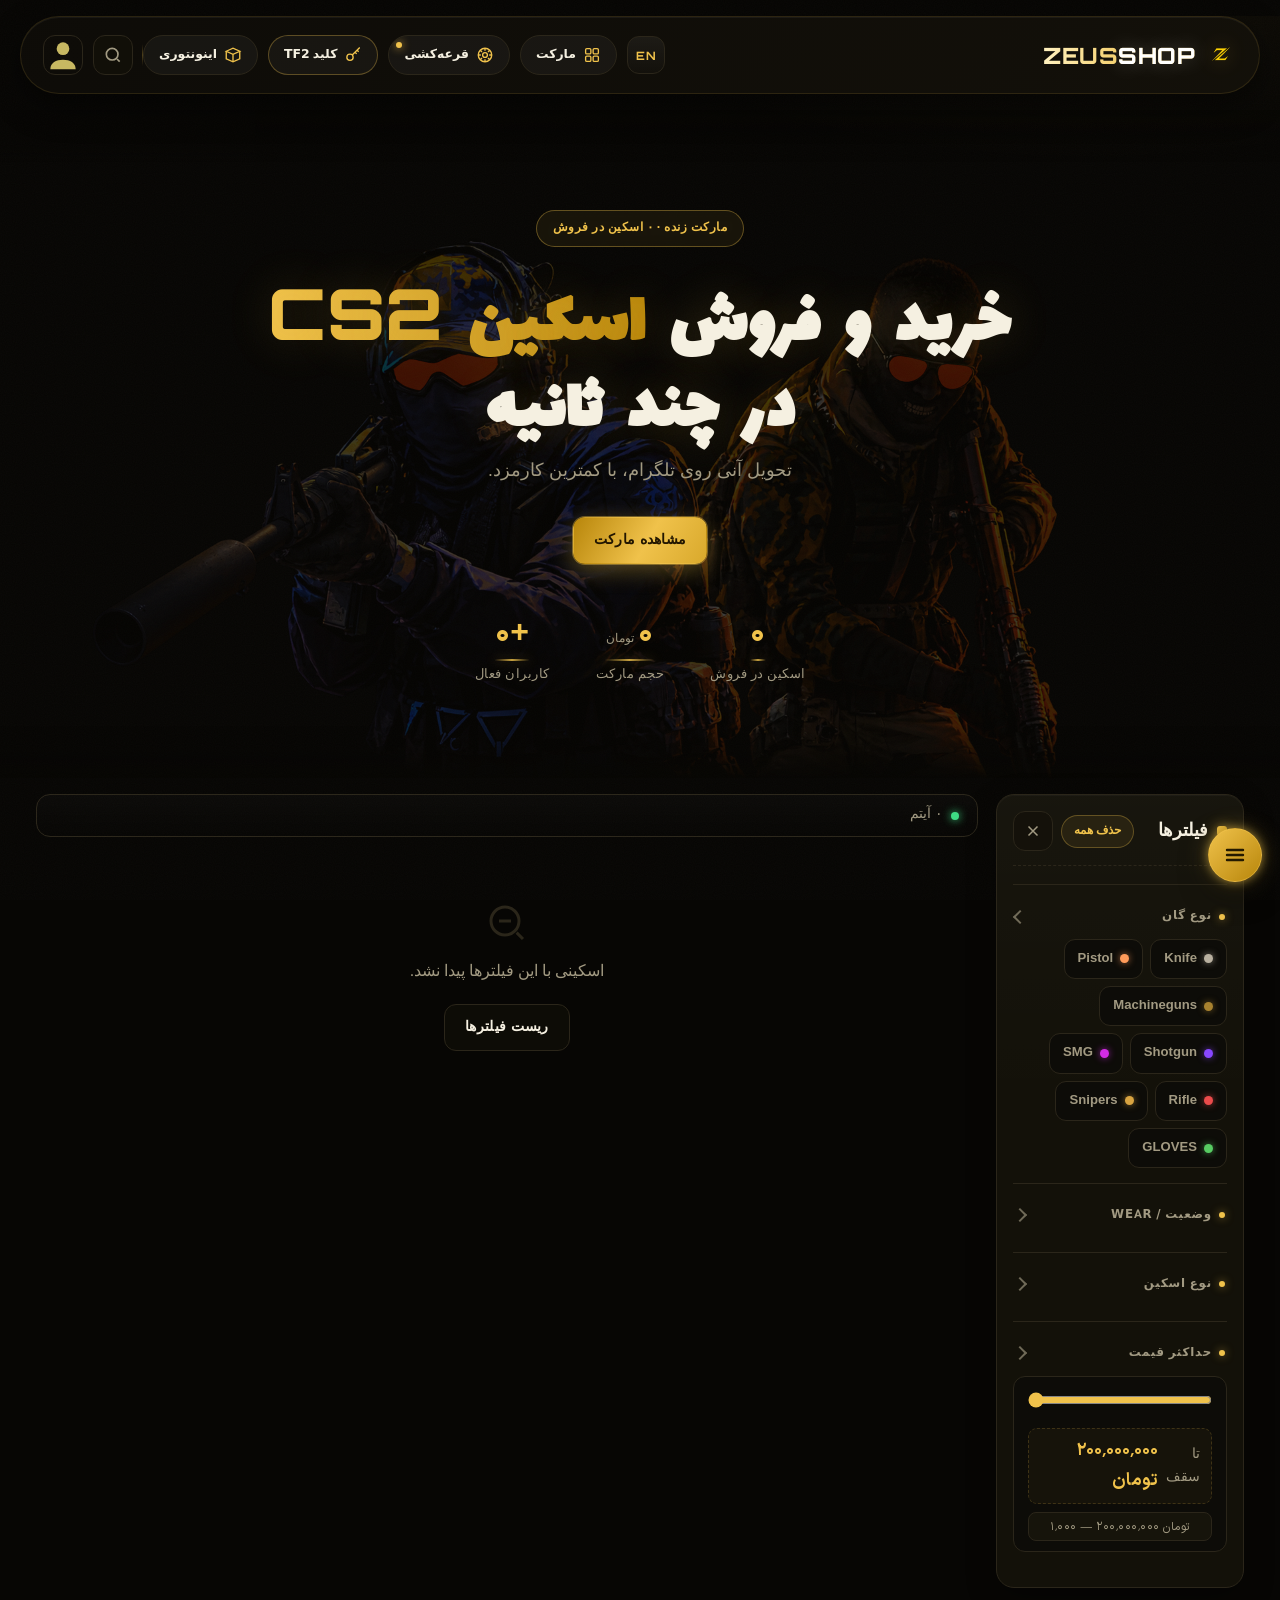
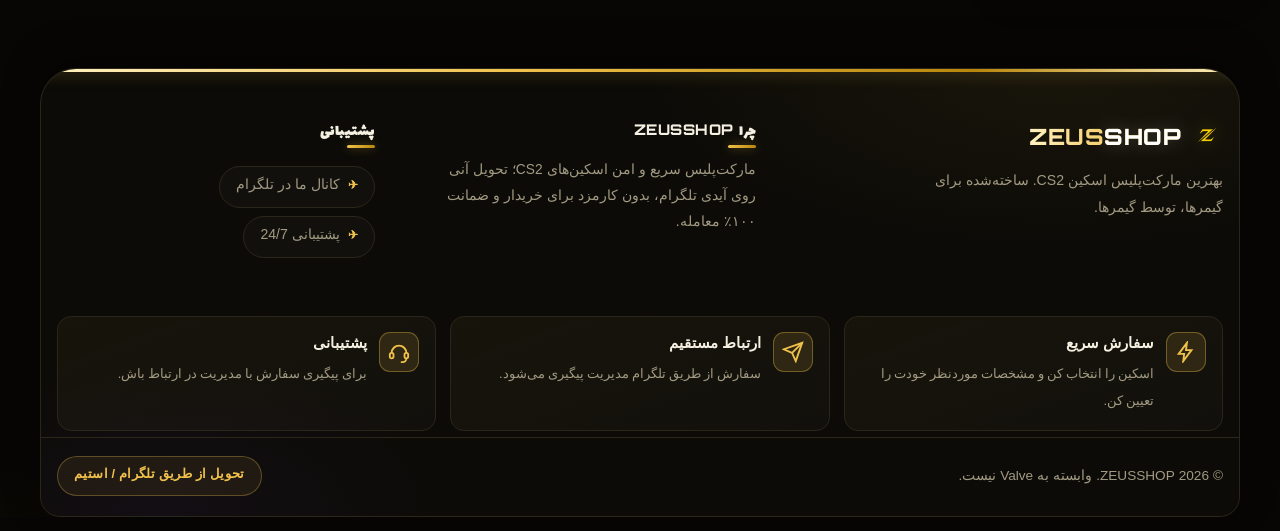
==== index.html @ 827fcc4d "Add files via upload" ====
﻿<!DOCTYPE html>
<html lang="fa" dir="rtl">
<head>
  <meta charset="UTF-8" />
  <meta name="viewport" content="width=device-width, initial-scale=1.0" />
  <meta name="theme-color" content="#070604" />
  <title>ZEUSSHOP — خرید و فروش اسکین CS2</title>
  <link rel="icon" type="image/png" href="image/fav.png" />
  <link rel="stylesheet" href="css/fonts.css?v=87" />
  <link rel="stylesheet" href="css/style.css?v=120" />
  <link rel="stylesheet" href="css/admin.css?v=100" />
</head>
<body>

  <div class="noise"></div>

  <!-- ===== HEADER ===== -->
  <header class="header">
    <div class="container header__in">
      <a href="index.html" class="logo">
        <img class="logo__img" src="image/logo.png" alt="ZEUSSHOP" />
        <span>ZEUS<b>SHOP</b></span>
      </a>

      <div class="header__actions">
        <button class="lang-btn" id="langToggle" aria-label="Switch language">EN</button>

        <button class="inv-btn market-btn" id="marketNav" aria-label="Market">
          <svg viewBox="0 0 24 24" width="18" height="18" fill="none" stroke="currentColor" stroke-width="1.8"><rect x="3.5" y="3.5" width="7" height="7" rx="1.6"/><rect x="13.5" y="3.5" width="7" height="7" rx="1.6"/><rect x="3.5" y="13.5" width="7" height="7" rx="1.6"/><rect x="13.5" y="13.5" width="7" height="7" rx="1.6"/></svg>
          <span data-i18n="navMarket">مارکت</span>
        </button>

        <button class="inv-btn raffle-btn" id="raffleNav" aria-label="Raffle">
          <svg viewBox="0 0 24 24" width="18" height="18" fill="none" stroke="currentColor" stroke-width="1.8"><circle cx="12" cy="12" r="9"/><circle cx="12" cy="12" r="3.2"/><path d="M12 3v3.4M12 17.6V21M3 12h3.4M17.6 12H21M5.6 5.6l2.4 2.4M16 16l2.4 2.4M18.4 5.6 16 8M8 16l-2.4 2.4"/></svg>
          <span data-i18n="navRaffle">قرعه‌کشی</span>
        </button>

        <button class="inv-btn tf2-btn" id="tf2Nav" aria-label="TF2 Key">
          <svg viewBox="0 0 24 24" width="18" height="18" fill="none" stroke="currentColor" stroke-width="1.8"><circle cx="8" cy="15" r="4.2"/><path d="M11 12 21 2M17.4 5.6l2.2 2.2M14.7 8.3l2.2 2.2"/></svg>
          <span data-i18n="navTf2">کلید TF2</span>
        </button>

        <button class="inv-btn" id="invNav" aria-label="Inventory">
          <svg viewBox="0 0 24 24" width="18" height="18" fill="none" stroke="currentColor" stroke-width="1.8"><path d="M3 7l9-4 9 4-9 4-9-4Z"/><path d="M3 7v10l9 4 9-4V7"/><path d="M12 11v10"/></svg>
          <span data-i18n="navInv">اینونتوری</span>
        </button>

        <button class="icon-btn" id="searchToggle" aria-label="Search">
          <svg viewBox="0 0 24 24" width="20" height="20" fill="none" stroke="currentColor" stroke-width="2">
            <circle cx="11" cy="11" r="7"/><path d="m20 20-3.2-3.2"/>
          </svg>
        </button>

        <button class="avatar" id="avatarBtn" aria-label="Profile">
          <img id="headerAvatar" src="https://avatars.githubusercontent.com/u/0" alt="User" onerror="this.src='data:image/svg+xml;utf8,<svg xmlns=%22http://www.w3.org/2000/svg%22 viewBox=%220 0 24 24%22><circle cx=%2212%22 cy=%228%22 r=%224%22 fill=%22%23c7b862%22/><path d=%22M4 21c0-4 3.6-6 8-6s8 2 8 6%22 fill=%22%23c7b862%22/></svg>'" />
        </button>
      <button class="icon-btn hamburger" id="hamburgerBtn" aria-label="Menu">
          <svg viewBox="0 0 24 24" width="20" height="20" fill="none" stroke="currentColor" stroke-width="2"><path d="M4 6h16M4 12h16M4 18h16"/></svg>
        </button>
      </div>
    </div>

    <div class="searchbar" id="searchbar">
      <div class="container">
        <input type="text" id="searchInput" data-i18n-ph="searchPlaceholder" placeholder="جستجوی اسکین... (مثلاً AK-47 Asiimov)" />
        <button class="searchbar__clear" id="searchClear" aria-label="Clear search" hidden>
          <svg viewBox="0 0 24 24" width="16" height="16" fill="none" stroke="currentColor" stroke-width="2"><path d="M18 6 6 18M6 6l12 12"/></svg>
        </button>
      </div>
    </div>

    <div class="hamburger-menu" id="hamburgerMenu" hidden>
      <button class="hm__item" data-hm="marketNav">
        <svg viewBox="0 0 24 24" width="18" height="18" fill="none" stroke="currentColor" stroke-width="1.8"><rect x="3.5" y="3.5" width="7" height="7" rx="1.6"/><rect x="13.5" y="3.5" width="7" height="7" rx="1.6"/><rect x="3.5" y="13.5" width="7" height="7" rx="1.6"/><rect x="13.5" y="13.5" width="7" height="7" rx="1.6"/></svg>
        <span data-i18n="navMarket">مارکت</span>
      </button>
      <button class="hm__item" data-hm="invNav">
        <svg viewBox="0 0 24 24" width="18" height="18" fill="none" stroke="currentColor" stroke-width="1.8"><path d="M3 7l9-4 9 4-9 4-9-4Z"/><path d="M3 7v10l9 4 9-4V7"/><path d="M12 11v10"/></svg>
        <span data-i18n="navInv">اینونتوری</span>
      </button>
      <button class="hm__item" data-hm="raffleNav">
        <svg viewBox="0 0 24 24" width="18" height="18" fill="none" stroke="currentColor" stroke-width="1.8"><circle cx="12" cy="12" r="9"/><circle cx="12" cy="12" r="3.2"/><path d="M12 3v3.4M12 17.6V21M3 12h3.4M17.6 12H21M5.6 5.6l2.4 2.4M16 16l2.4 2.4M18.4 5.6 16 8M8 16l-2.4 2.4"/></svg>
        <span data-i18n="navRaffle">قرعه کشی</span>
      </button>
      <button class="hm__item" data-hm="tf2Nav">
        <svg viewBox="0 0 24 24" width="18" height="18" fill="none" stroke="currentColor" stroke-width="1.8"><circle cx="8" cy="15" r="4.2"/><path d="M11 12 21 2M17.4 5.6l2.2 2.2M14.7 8.3l2.2 2.2"/></svg>
        <span data-i18n="navTf2">کلید TF2</span>
      </button>
    </div>
  </header>

  <!-- ===== ANNOUNCEMENT MODAL (admin-controlled) ===== -->
  <div class="ann-modal" id="annModal" hidden>
    <div class="ann-modal__overlay" data-ann-close></div>
    <div class="ann-modal__box" role="dialog" aria-modal="true">
      <div class="ann-modal__icon"><img src="image/logo.png" alt="ZEUSSHOP" /></div>
      <h3 data-i18n="annTitle">اعلامیه</h3>
      <p id="annText"></p>
      <button class="btn btn--primary" id="annOk" data-i18n="annOk">تایید ✓</button>
    </div>
  </div>

  <!-- ===== MY INVENTORY (purchase history) ===== -->
  <section class="inv-page" id="invPage">
    <div class="container">
      <div class="inv-page__head">
        <h2>
          <svg viewBox="0 0 24 24" width="24" height="24" fill="none" stroke="currentColor" stroke-width="1.8"><path d="M3 7l9-4 9 4-9 4-9-4Z"/><path d="M3 7v10l9 4 9-4V7"/><path d="M12 11v10"/></svg>
          <span data-i18n="invTitle">اینونتوری من</span>
        </h2>
        <button class="btn btn--ghost btn--sm" id="invBack" data-i18n="invBack">بازگشت به مارکت</button>
      </div>
      <div class="grid" id="invGrid"></div>
      <div class="empty" id="invEmpty" hidden>
        <svg viewBox="0 0 24 24" width="44" height="44" fill="none" stroke="currentColor" stroke-width="1.5"><rect x="3" y="3" width="18" height="18" rx="4"/><path d="M9 12h6M12 9v6"/></svg>
        <p data-i18n="invEmptyTitle">هنوز آیتمی در اینونتوری شما نیست.</p>
      </div>
    </div>
  </section>

  <!-- ===== HERO ===== -->
  <section class="hero">
    <div class="hero__bg" aria-hidden="true"></div>
    <div class="hero__rings" aria-hidden="true"><span></span><span></span><span></span></div>
    <div class="container">
      <div class="hero__badge" data-i18n="heroBadge">مارکت زنده · ۴ اسکین در فروش</div>
      <h1 class="hero__title" id="heroTitle" data-i18n-html="heroTitle">
        خرید و فروش <span class="hero__accent">اسکین CS2</span><br/>در چند ثانیه
      </h1>
      <p class="hero__sub" data-i18n="heroSub">تحویل آنی به اکانت استیم شما، با کمترین کارمزد.</p>
      <div class="hero__cta">
        <button class="btn btn--primary" id="heroBrowse" data-i18n="heroBrowse">مشاهده مارکت</button>
      </div>
      <div class="hero__stats">
        <div class="stat"><span class="stat__num" id="statSkinsCount" data-stat="skins">0</span><span class="stat__lbl" data-i18n="statSkins">اسکین در فروش</span></div>
        <div class="stat"><span class="stat__num"><b id="statVolume">0</b><em class="stat__unit" data-i18n="statUnit">تومان</em></span><span class="stat__lbl" data-i18n="statVolume">حجم مارکت</span></div>
        <div class="stat"><span class="stat__num" id="statUsersCount" data-stat="users" data-prefix="+">0</span><span class="stat__lbl" data-i18n="statTraders">کاربران فعال</span></div>
      </div>
    </div>
  </section>

  <!-- ===== LAST PURCHASES (native scroll rail) ===== -->
  <div class="latest" id="latestBuy" hidden>
    <div class="container">
      <div class="latest__head">
        <span class="latest__label"><i class="latest__dot" aria-hidden="true"></i><span data-i18n="latestLabel">آخرین خریدهای تاییدشده</span></span>
        <span class="latest__count" id="latestCount"></span>
      </div>
      <div class="rail" id="recentRail">
        <div class="recent" id="recentScroll">
          <div class="recent__track" id="recentSlide" aria-live="polite"></div>
        </div>
        <i class="rail__fade rail__fade--s" aria-hidden="true"></i>
        <i class="rail__fade rail__fade--e" aria-hidden="true"></i>
      </div>
    </div>
  </div>

  <!-- ===== MARKET ===== -->
  <main class="market container reveal" id="market">
    <div class="filters-backdrop" id="filtersBackdrop"></div>
    <aside class="filters" id="filters">
      <div class="filters__head">
        <h2 data-i18n="filtersTitle">فیلترها</h2>
        <div class="filters__head-actions">
          <button class="filters__clear" id="clearFilters" data-i18n="filtersClear">حذف همه</button>
          <button class="icon-btn filters__close" id="filtersClose" aria-label="Close">
            <svg viewBox="0 0 24 24" width="18" height="18" fill="none" stroke="currentColor" stroke-width="2"><path d="M18 6 6 18M6 6l12 12"/></svg>
          </button>
        </div>
      </div>

      <div class="filter-group is-open">
        <h3 data-i18n="fgGuns">نوع گان</h3>
        <div class="chips">
          <label class="chip"><input type="checkbox" class="flt-weapon" value="Knife"> <i style="--c:#b9b1a0"></i><span>Knife</span></label>
          <label class="chip"><input type="checkbox" class="flt-weapon" value="Pistol"> <i style="--c:#ff9b5a"></i><span>Pistol</span></label>
          <label class="chip"><input type="checkbox" class="flt-weapon" value="Machineguns"> <i style="--c:#a8822f"></i><span>Machineguns</span></label>
          <label class="chip"><input type="checkbox" class="flt-weapon" value="Shotgun"> <i style="--c:#8847ff"></i><span>Shotgun</span></label>
          <label class="chip"><input type="checkbox" class="flt-weapon" value="SMG"> <i style="--c:#d32ce6"></i><span>SMG</span></label>
          <label class="chip"><input type="checkbox" class="flt-weapon" value="Rifle"> <i style="--c:#eb4b4b"></i><span>Rifle</span></label>
          <label class="chip"><input type="checkbox" class="flt-weapon" value="Snipers"> <i style="--c:#d9a441"></i><span>Snipers</span></label>
          <label class="chip"><input type="checkbox" class="flt-weapon" value="GLOVES"> <i style="--c:#57cb62"></i><span>GLOVES</span></label>
        </div>
      </div>

      <div class="filter-group">
        <h3 data-i18n="fgWear">وضعیت / Wear</h3>
        <div class="chips">
          <label class="chip"><input type="checkbox" class="flt-wear" value="Factory New"> <i style="--c:#7bc94e"></i><span data-i18n="wrFactoryNew">Factory New</span></label>
          <label class="chip"><input type="checkbox" class="flt-wear" value="Minimal Wear"> <i style="--c:#8fd36a"></i><span data-i18n="wrMinimal">Minimal Wear</span></label>
          <label class="chip"><input type="checkbox" class="flt-wear" value="Field-Tested"> <i style="--c:#a8822f"></i><span data-i18n="wrField">Field-Tested</span></label>
          <label class="chip"><input type="checkbox" class="flt-wear" value="Well-Worn"> <i style="--c:#d9a25e"></i><span data-i18n="wrWell">Well-Worn</span></label>
          <label class="chip"><input type="checkbox" class="flt-wear" value="Battle-Scarred"> <i style="--c:#eb4b4b"></i><span data-i18n="wrBattle">Battle-Scarred</span></label>
        </div>
      </div>

      <div class="filter-group">
        <h3 data-i18n="fgType">نوع اسکین</h3>
        <div class="chips">
          <label class="chip"><input type="checkbox" class="flt-type" value="Normal"> <i style="--c:#b9b1a0"></i><span data-i18n="tyNormal">Normal</span></label>
          <label class="chip"><input type="checkbox" class="flt-type" value="StatTrak™"> <i style="--c:#e4ae39"></i><span>StatTrak™</span></label>
          <label class="chip"><input type="checkbox" class="flt-type" value="Souvenir"> <i style="--c:#8847ff"></i><span>Souvenir</span></label>
        </div>
      </div>

      <div class="filter-group">
        <h3 data-i18n="fgPrice">حداکثر قیمت</h3>
        <div class="range-wrap">
          <input type="range" id="priceRange" min="0" max="1000" value="1000" class="range" />
          <div class="range-lbl"><span data-i18n="priceTo">تا سقف</span> <b id="priceVal">۲۰۰ میلیون تومان</b></div>
          <div class="range-hint">۱٬۰۰۰ — ۲۰۰٬۰۰۰٬۰۰۰ تومان</div>
        </div>
      </div>
    </aside>

    <section class="catalog">
      <div class="catalog__toolbar">
        <div class="catalog__result-count" id="resultCount">0 آیتم</div>
        <div class="catalog__tools">
          <button class="filters-toggle" id="filtersToggle" data-i18n="filtersBtn">فیلتر</button>
        </div>
      </div>

      <div class="grid" id="skinsGrid"></div>
      <div class="empty" id="emptyState" hidden>
        <svg viewBox="0 0 24 24" width="48" height="48" fill="none" stroke="currentColor" stroke-width="1.5"><circle cx="11" cy="11" r="7"/><path d="m20 20-3.2-3.2M8 11h6"/></svg>
        <p data-i18n="emptyTitle">اسکینی با این فیلترها پیدا نشد.</p>
        <button class="btn btn--ghost" id="emptyReset" data-i18n="emptyReset">ریست فیلترها</button>
      </div>
    </section>

  </main>

  <!-- ===== TF2 KEYS — نمای جداگانه (صفحه‌ی مستقل کلید TF2، جدا از مارکت) ===== -->
  <section class="tf2-page" id="tf2Section">
    <div class="container">
      <div class="tf2-page__head">
        <h2>
          <span class="tf2__ico" aria-hidden="true">
            <svg viewBox="0 0 24 24" width="20" height="20" fill="none" stroke="currentColor" stroke-width="1.8"><circle cx="8" cy="15" r="4.2"/><path d="M11 12 21 2M17.4 5.6l2.2 2.2M14.7 8.3l2.2 2.2"/></svg>
          </span>
          <span data-i18n="tf2Title">کلیدهای TF2</span>
        </h2>
        <button class="btn btn--ghost btn--sm" id="tf2Back" data-i18n="invBack">بازگشت به مارکت</button>
      </div>
      <p class="tf2__sub" data-i18n="tf2Sub">خرید کلید TF2 با تحویل فوری روی تلگرام.</p>
      <div class="grid" id="tf2Grid"></div>
      <div class="empty" id="tf2Empty" hidden>
        <svg viewBox="0 0 24 24" width="44" height="44" fill="none" stroke="currentColor" stroke-width="1.5"><circle cx="8" cy="15" r="4.2"/><path d="M11 12 21 2M17.4 5.6l2.2 2.2M14.7 8.3l2.2 2.2"/></svg>
        <p data-i18n="tf2Empty">فعلاً کلید TF2 برای فروش نیست.</p>
      </div>
    </div>
  </section>

  <!-- ===== FOOTER ===== -->
  <footer class="footer reveal">
    <div class="container footer__in">
      <div class="footer__brand">
        <div class="logo"><img class="logo__img" src="image/logo.png" alt="ZEUSSHOP" /><span>ZEUS<b>SHOP</b></span></div>
        <p data-i18n="footerDesc">بهترین مارکت‌پلیس اسکین CS2. ساخته‌شده برای گیمرها، توسط گیمرها.</p>
      </div>
      <div class="footer__note">
        <h4 data-i18n-html="footerNoteTitle">چرا <span dir="ltr">ZEUSSHOP</span></h4>
        <p data-i18n="footerNote">مارکت‌پلیس سریع و امن اسکین‌های CS2؛ تحویل آنی روی آیدی تلگرام، بدون کارمزد برای خریدار و ضمانت ۱۰۰٪ معامله.</p>
      </div>
      <div class="footer__contact">
        <h4 data-i18n="footerContactTitle">پشتیبانی</h4>
        <a href="https://t.me/zeusshop00" target="_blank" rel="noopener" data-i18n="footerTelegram">کانال ما در تلگرام</a>
        <a href="https://t.me/ZEUS_ADMIN0" target="_blank" rel="noopener" data-i18n="footerSupport">پشتیبانی 24/7</a>
      </div>
    </div>
    <div class="container footer__trust">
      <div class="trust__item">
        <span class="trust__ico"><svg viewBox="0 0 24 24" width="22" height="22" fill="none" stroke="currentColor" stroke-width="2"><path d="M13 2 4 14h6l-1 8 9-12h-6l1-8Z"/></svg></span>
        <div class="trust__txt"><b data-i18n="ft1t">سفارش سریع</b><span data-i18n="ft1d">اسکین را انتخاب کن و مشخصات موردنظر خودت را تعیین کن.</span></div>
      </div>
      <div class="trust__item">
        <span class="trust__ico"><svg viewBox="0 0 24 24" width="22" height="22" fill="none" stroke="currentColor" stroke-width="2"><path d="M22 2 11 13"/><path d="M22 2 15 22l-4-9-9-4 20-7Z"/></svg></span>
        <div class="trust__txt"><b data-i18n="ft2t">ارتباط مستقیم</b><span data-i18n="ft2d">سفارش از طریق تلگرام مدیریت پیگیری می‌شود.</span></div>
      </div>
      <div class="trust__item">
        <span class="trust__ico"><svg viewBox="0 0 24 24" width="22" height="22" fill="none" stroke="currentColor" stroke-width="2"><path d="M4 13a8 8 0 0 1 16 0"/><rect x="2" y="13" width="4" height="6" rx="2"/><rect x="18" y="13" width="4" height="6" rx="2"/><path d="M20 19a4 4 0 0 1-4 4h-2"/></svg></span>
        <div class="trust__txt"><b data-i18n="ft3t">پشتیبانی</b><span data-i18n="ft3d">برای پیگیری سفارش با مدیریت در ارتباط باش.</span></div>
      </div>
    </div>
    <div class="container footer__bottom">
      <p data-i18n="footerCr">© 2026 ZEUSSHOP. وابسته به Valve نیست.</p>
      <div class="footer__pay" data-i18n="footerPay">تحویل از طریق تلگرام / استیم</div>
    </div>
  </footer>

  <!-- ===== MINI CART BUTTON (corner) ===== -->
  <button class="mini-cart" id="miniCart" aria-label="Cart" hidden>
    <svg viewBox="0 0 24 24" width="20" height="20" fill="none" stroke="currentColor" stroke-width="2"><path d="M6 6h15l-1.5 9H6L4 3H2"/><circle cx="9" cy="20" r="1.6"/><circle cx="17" cy="20" r="1.6"/></svg>
    <span class="mini-cart__count" id="miniCartCount">0</span>
  </button>

  <!-- ===== CART DRAWER ===== -->
  <aside class="drawer" id="cartDrawer" aria-label="Cart">
    <div class="drawer__head">
      <svg class="drawer__icon" viewBox="0 0 24 24" width="20" height="20" fill="none" stroke="currentColor" stroke-width="1.8"><path d="M6 6h15l-1.5 9H6L4 3H2"/><circle cx="9" cy="20" r="1.6"/><circle cx="17" cy="20" r="1.6"/></svg>
      <h3 data-i18n="cartTitle">سبد خرید <span id="cartDrawerCount">0</span></h3>
      <button class="icon-btn" id="closeCart" aria-label="Close">
        <svg viewBox="0 0 24 24" width="18" height="18" fill="none" stroke="currentColor" stroke-width="2"><path d="M18 6 6 18M6 6l12 12"/></svg>
      </button>
    </div>
    <div class="drawer__body" id="cartBody">
      <div class="drawer__empty">
        <svg viewBox="0 0 24 24" width="42" height="42" fill="none" stroke="currentColor" stroke-width="1.5"><path d="M6 6h15l-1.5 9H6L4 3H2"/><circle cx="9" cy="20" r="1.6"/><circle cx="17" cy="20" r="1.6"/></svg>
        <p data-i18n="cartEmpty">سبد خرید شما خالی است.</p>
      </div>
    </div>
    <div class="drawer__foot" id="cartFoot" hidden>
      <div class="coupon" id="couponWrap">
        <input class="field__input coupon__in" id="couponInput" dir="ltr" autocomplete="off" data-i18n-ph="couponPh" placeholder="کد تخفیف (اختیاری)" />
        <button class="btn btn--ghost coupon__btn" id="couponApply" type="button" data-i18n="couponApply">اعمال</button>
      </div>
      <p class="coupon__msg" id="couponMsg" hidden></p>
      <button class="coupon__rm" id="couponRemove" type="button" hidden data-i18n="couponRemove">حذف کد</button>
      <div class="drawer__total"><span data-i18n="cartTotal">جمع کل</span><b id="cartTotal">$0.00</b></div>
      <button class="btn btn--primary btn--block" id="checkoutBtn" data-i18n="cartCheckout">نهایی‌کردن خرید</button>
    </div>
  </aside>

  <!-- ===== SKIN DETAIL MODAL ===== -->
  <div class="overlay" id="skinOverlay"></div>
  <div class="modal" id="skinModal" role="dialog" aria-label="Skin">
    <div class="modal__box skin-modal">
      <button class="icon-btn skin-modal__close" id="closeSkin" aria-label="Close">
        <svg viewBox="0 0 24 24" width="18" height="18" fill="none" stroke="currentColor" stroke-width="2"><path d="M18 6 6 18M6 6l12 12"/></svg>
      </button>
      <div class="skin-modal__img">
        <span class="card__glow" aria-hidden="true"></span>
        <img id="skinModalImg" src="" alt="" onerror="this.style.display='none'" />
      </div>
      <div class="skin-modal__body">
        <div class="skin-rows" id="skinModalRows"></div>
        <div class="skin-modal__price" id="skinModalPrice"></div>
        <button class="btn btn--primary btn--block" id="skinModalBuy"></button>
      </div>
    </div>
  </div>

  <!-- ===== PROFILE MODAL ===== -->
  <div class="overlay" id="profileOverlay"></div>
  <div class="modal" id="profileModal" role="dialog" aria-label="Profile">
    <div class="modal__box">
      <div class="modal__head">
        <h3 data-i18n="profileTitle">پروفایل</h3>
        <button class="icon-btn" id="closeProfile" aria-label="Close">
          <svg viewBox="0 0 24 24" width="18" height="18" fill="none" stroke="currentColor" stroke-width="2"><path d="M18 6 6 18M6 6l12 12"/></svg>
        </button>
      </div>
      <div class="modal__body">
        <div class="profile-avatar">
          <img id="profileAvatar" src="" alt="User" onerror="this.onerror=null;this.src='data:image/svg+xml;utf8,<svg xmlns=%22http://www.w3.org/2000/svg%22 viewBox=%220 0 24 24%22><circle cx=%2212%22 cy=%228%22 r=%224%22 fill=%22%23c7b862%22/><path d=%22M4 21c0-4 3.6-6 8-6s8 2 8 6%22 fill=%22%23c7b862%22/></svg>'" />
        </div>

        <label class="field-label" for="telegramInput" data-i18n="profileTgLabel">آیدی تلگرام</label>
        <input type="text" id="telegramInput" class="field-input" dir="auto" data-i18n-ph="profileTgPlace" placeholder="@username یا +98912..." autocomplete="off" />
        <p class="field-note" data-i18n="profileNote">اسکین‌های خریداری‌شده روی همین آیدی تلگرام تحویل داده می‌شوند.</p>

        <label class="field-label" for="tradeInput" data-i18n="profileTradeLabel">لینک ترید استیم</label>
        <input type="text" id="tradeInput" class="field-input" dir="ltr" data-i18n-ph="profileTradePlace" placeholder="https://steamcommunity.com/tradeoffer/new/?partner=..." autocomplete="off" />
        <a class="field-hintlink" href="https://steamcommunity.com/my/tradeoffers/privacy/#trade_offer_access_url" target="_blank" rel="noopener" data-i18n="profileTradeGet">برای دریافت لینک ترید خود اینجا را کلیک کنید</a>
        <p class="field-note" data-i18n="profileTradeNote">برای دریافت اسکین، ادمین معامله (ترید) را از طریق همین لینک برایت می‌فرستد.</p>

        <button class="btn btn--primary btn--block" id="saveProfile" data-i18n="profileSave">ذخیره پروفایل</button>
      </div>
    </div>
  </div>

  <!-- ===== REQUIRE-TELEGRAM MODAL ===== -->
  <div class="overlay" id="reqOverlay"></div>
  <div class="modal modal--sm" id="reqModal" role="dialog" aria-label="Require telegram">
    <div class="modal__box">
      <div class="modal__icon">
        <svg viewBox="0 0 24 24" width="46" height="46" fill="none" stroke="currentColor" stroke-width="1.6">
          <circle cx="12" cy="12" r="10"/><path d="M12 8v5M12 16.5v.5"/><path d="M9 11l-1.5 1.5L11 16l7-9"/>
        </svg>
      </div>
      <h3 class="modal__title" data-i18n="reqTitle">ابتدا وارد پروفایل شوید</h3>
      <p class="modal__text" data-i18n="reqText">برای ثبت سفارش باید آیدی تلگرام و لینک ترید استیم خود را در حساب کاربری ثبت کنید. بدون آن‌ها امکان خرید وجود ندارد.</p>
      <button class="btn btn--primary btn--block" id="goProfile" data-i18n="reqGo">رفتن به پروفایل</button>
      <button class="btn btn--ghost btn--block" id="skipNow" data-i18n="reqLater">بعداً</button>
    </div>
  </div>

  <!-- ===== PAYMENT MODAL ===== -->
  <div class="overlay" id="payOverlay"></div>
  <div class="modal" id="payModal" role="dialog" aria-label="Payment">
    <div class="modal__box pay-modal">
      <div class="modal__head">
        <h3 data-i18n="payTitle">پرداخت سفارش</h3>
        <button class="icon-btn" id="closePay" aria-label="Close">
          <svg viewBox="0 0 24 24" width="18" height="18" fill="none" stroke="currentColor" stroke-width="2"><path d="M18 6 6 18M6 6l12 12"/></svg>
        </button>
      </div>
      <div class="pay-body">
        <div class="pay-step" id="payStep1">
          <p class="pay-sub" data-i18n="paySub">مبلغ سفارش را به کارت زیر واریز کن، بعد عکس «فیش» را آپلود کن.</p>
          <div class="pay-items" id="payItems"></div>
          <div class="pay-info-note">
            <svg viewBox="0 0 24 24" width="18" height="18" fill="none" stroke="currentColor" stroke-width="1.8"><path d="M12 8v5M12 16.5v.5"/><circle cx="12" cy="12" r="10"/></svg>
            <span data-i18n="payNote">بعد از واریز، عکس فیش را اینجا آپلود کن تا کد پیگیری بگیری.</span>
          </div>
          <label class="consent" id="payConsentWrap" for="payConsent">
            <input type="checkbox" id="payConsent" class="consent__box" />
            <span class="consent__txt" data-i18n="payConsentTxt">من به تمام قوانین ZEUSSHOP آگاه هستم و رضایت کامل دارم.</span>
          </label>
          <div class="pay-card">
            <div class="pay-card__row">
              <span class="pay-card__label" data-i18n="payCardLbl">واریز به کارت:</span>
              <b class="pay-card__num" id="payCardNum" dir="ltr">6037-0000-0000-0000</b>
            </div>
            <div class="pay-card__row">
              <span class="pay-card__label" data-i18n="payCardNameLbl">به نام:</span>
              <b class="pay-card__name" id="payCardName">—</b>
            </div>
          </div>
          <div class="pay-upload">
            <input type="file" id="payFile" accept="image/*" hidden />
            <button class="pay-drop" id="payDrop" type="button">
              <svg viewBox="0 0 24 24" width="26" height="26" fill="none" stroke="currentColor" stroke-width="1.6"><path d="M12 16V4M7 9l5-5 5 5M4 20h16"/><path d="M4 16v2a2 2 0 0 0 2 2h12a2 2 0 0 0 2-2v-2"/></svg>
              <b data-i18n="payDropTxt">آپلود فیش واریز</b>
              <small data-i18n="payDropSub">عکس فیش — روی کادر بزن یا بکش و رها کن</small>
            </button>
            <div class="pay-prev" id="payPrevWrap" hidden>
              <img id="payPrev" alt="receipt" />
              <button class="pay-prev__clear" id="payClear" type="button" aria-label="Remove">✕</button>
            </div>
          </div>
          <button class="btn btn--primary btn--block pay-submit" id="paySubmit" data-i18n="paySubmit" disabled>ثبت فیش و دریافت کد پیگیری</button>
        </div>
        <div class="pay-step pay-step--ok" id="payStep2" hidden>
          <div class="pay-ok">
            <span class="pay-ok__icon">
              <svg viewBox="0 0 24 24" width="30" height="30" fill="none" stroke="currentColor" stroke-width="3"><path d="m4.5 12.5 5 5 10-11"/></svg>
            </span>
            <h3 data-i18n="payOkTitle">پرداخت ثبت شد 🎉</h3>
            <p data-i18n="payOkSub">کد پیگیری سفارش تو:</p>
            <div class="pay-code">
              <b id="payCode" dir="ltr">---</b>
              <button class="pay-code__copy" id="copyCode" type="button" data-i18n="payCopy">کپی کد</button>
            </div>
            <p class="pay-ok__note" data-i18n="payOkNote">سفارش با همین کد به تلگرام مدیریت ارسال شد. اگر سوالی داشتی، این کد را به ادمین بگو.</p>
            <button class="btn btn--ghost btn--block" id="payDone" data-i18n="payDone">باشه، بستن</button>
          </div>
        </div>
      </div>
    </div>
  </div>

  <!-- ===== RAFFLE MODAL ===== -->
  <div class="overlay" id="raffleOverlay"></div>
  <div class="modal" id="raffleModal" role="dialog" aria-label="Raffle">
    <div class="modal__box raffle-modal">
      <button class="icon-btn raffle-modal__close" id="closeRaffle" aria-label="Close">
        <svg viewBox="0 0 24 24" width="18" height="18" fill="none" stroke="currentColor" stroke-width="2"><path d="M18 6 6 18M6 6l12 12"/></svg>
      </button>
      <h3 class="raffle-modal__title" id="raffleTitle"></h3>
      <div class="raffle-wheel" id="raffleWheel">
        <span class="raffle-pointer" aria-hidden="true"></span>
        <canvas id="raffleCanvas" width="340" height="340"></canvas>
        <span class="raffle-hub" aria-hidden="true"><img src="image/logo.png" alt="ZEUS" /></span>
      </div>
      <div class="raffle-winner" id="raffleWinner"></div>
      <div class="raffle-status" id="raffleStatus"></div>
      <div class="raffle-empty" id="raffleEmpty" hidden data-i18n="raffleEmpty">هنوز بخشی برای قرعه‌کشی تنظیم نشده.</div>
    </div>
  </div>

  <!-- ===== CORNER FLOATING MENU (rules + telegram) ===== -->
  <div class="corner" id="corner">
    <div class="corner__menu" id="cornerMenu">
      <button class="corner__item" id="cornerRulesBtn" type="button">
        <span class="corner__ico">
          <svg viewBox="0 0 24 24" width="18" height="18" fill="none" stroke="currentColor" stroke-width="2" stroke-linecap="round" stroke-linejoin="round"><path d="M14 2H6a2 2 0 0 0-2 2v16a2 2 0 0 0 2 2h12a2 2 0 0 0 2-2V8z"/><path d="M14 2v6h6"/><path d="M9 13h6M9 17h4"/></svg>
        </span>
        <span data-i18n="fabRules">قوانین ZEUSSHOP</span>
      </button>
      <a class="corner__item corner__item--tg" href="https://t.me/zeusshop00" target="_blank" rel="noopener noreferrer">
        <span class="corner__ico corner__ico--tg">
          <svg viewBox="0 0 24 24" width="18" height="18" fill="currentColor"><path d="M21.9 4.3 18.6 20c-.2 1.1-.9 1.3-1.8.8l-4.9-3.6-2.4 2.3c-.3.3-.5.5-1 .5l.4-5 9.2-8.3c.4-.4-.1-.6-.6-.2L6.2 13 1.4 11.5c-1-.3-1-1 .2-1.5L20.6 2.9c.9-.3 1.6.2 1.3 1.4z"/></svg>
        </span>
        <span data-i18n="fabTg">کانال ZEUSSHOP</span>
      </a>
    </div>
    <button class="corner__fab" id="cornerFab" type="button" aria-label="Menu" aria-expanded="false">
      <svg class="corner__fab-ico" viewBox="0 0 24 24" width="24" height="24" fill="none" stroke="currentColor" stroke-width="2.4" stroke-linecap="round"><path d="M4 7h16M4 12h16M4 17h16"/></svg>
      <svg class="corner__fab-x" viewBox="0 0 24 24" width="22" height="22" fill="none" stroke="currentColor" stroke-width="2.6" stroke-linecap="round"><path d="M18 6 6 18M6 6l12 12"/></svg>
    </button>
  </div>

  <!-- ===== RULES PAGE (full-screen) ===== -->
  <section class="rules-page" id="rulesPage" aria-hidden="true">
    <button class="rules-close" id="rulesCloseX" type="button" aria-label="Close">
      <svg viewBox="0 0 24 24" width="18" height="18" fill="none" stroke="currentColor" stroke-width="2.4" stroke-linecap="round"><path d="M18 6 6 18M6 6l12 12"/></svg>
    </button>
    <div class="rules-content">
      <h2 data-i18n="rulesTitle">قوانین ZEUSSHOP</h2>

      <div class="rules-list" id="rulesList"></div>
    </div>
  </section>

  <script src="js/supabase.min.js?v=1"></script>
  <script src="js/supabase-config.js?v=87"></script>
  <script src="js/db.js?v=117"></script>
  <script src="js/main.js?v=137"></script>
</body>
</html>
---- css/fonts.css ----
﻿/* =========================================================
   ZEUSSHOP — self-hosted fonts
   Vazirmatn (variable 100–900, FA + EN) · Orbitron (variable)
   Rajdhani (static) · Lalezar (static) · all .woff2 local
   ========================================================= */

/* --- Vazirmatn : variable 100–900 --- */
@font-face {
  font-family: 'Vazirmatn';
  font-style: normal;
  font-weight: 100 900;
  font-display: swap;
  src: url('../fonts/vazirmatn-variable-arabic.woff2') format('woff2');
  unicode-range: U+0600-06FF, U+0750-077F, U+0870-088E, U+0890-0891, U+0897-08E1, U+08E3-08FF, U+200C-200E, U+2010-2011, U+204F, U+2E41, U+FB50-FDFF, U+FE70-FE74, U+FE76-FEFC, U+102E0-102FB, U+10E60-10E7E, U+10EC2-10EC4, U+10EFC-10EFF, U+1EE00-1EE03, U+1EE05-1EE1F, U+1EE21-1EE22, U+1EE24, U+1EE27, U+1EE29-1EE32, U+1EE34-1EE37, U+1EE39, U+1EE3B, U+1EE42, U+1EE47, U+1EE49, U+1EE4B, U+1EE4D-1EE4F, U+1EE51-1EE52, U+1EE54, U+1EE57, U+1EE59, U+1EE5B, U+1EE5D, U+1EE5F, U+1EE61-1EE62, U+1EE64, U+1EE67-1EE6A, U+1EE6C-1EE72, U+1EE74-1EE77, U+1EE79-1EE7C, U+1EE7E, U+1EE80-1EE89, U+1EE8B-1EE9B, U+1EEA1-1EEA3, U+1EEA5-1EEA9, U+1EEAB-1EEBB, U+1EEF0-1EEF1;
}
@font-face {
  font-family: 'Vazirmatn';
  font-style: normal;
  font-weight: 100 900;
  font-display: swap;
  src: url('../fonts/vazirmatn-variable-latin.woff2') format('woff2');
  unicode-range: U+0000-00FF, U+0131, U+0152-0153, U+02BB-02BC, U+02C6, U+02DA, U+02DC, U+0304, U+0308, U+0329, U+2000-206F, U+20AC, U+2122, U+2191, U+2193, U+2212, U+2215, U+FEFF, U+FFFD;
}

/* --- Orbitron : variable display (logo / EN headings) --- */
@font-face {
  font-family: 'Orbitron';
  font-style: normal;
  font-weight: 400 900;
  font-display: swap;
  src: url('../fonts/orbitron-variable-latin.woff2') format('woff2');
  unicode-range: U+0000-00FF, U+0131, U+0152-0153, U+02BB-02BC, U+02C6, U+02DA, U+02DC, U+0304, U+0308, U+0329, U+2000-206F, U+20AC, U+2122, U+2191, U+2193, U+2212, U+2215, U+FEFF, U+FFFD;
}

/* --- Rajdhani : static numerals / latin labels --- */
@font-face {
  font-family: 'Rajdhani';
  font-style: normal;
  font-weight: 500;
  font-display: swap;
  src: url('../fonts/rajdhani-500-latin.woff2') format('woff2');
  unicode-range: U+0000-00FF, U+0131, U+0152-0153, U+02BB-02BC, U+02C6, U+02DA, U+02DC, U+0304, U+0308, U+0329, U+2000-206F, U+20AC, U+2122, U+2191, U+2193, U+2212, U+2215, U+FEFF, U+FFFD;
}
@font-face {
  font-family: 'Rajdhani';
  font-style: normal;
  font-weight: 600;
  font-display: swap;
  src: url('../fonts/rajdhani-600-latin.woff2') format('woff2');
  unicode-range: U+0000-00FF, U+0131, U+0152-0153, U+02BB-02BC, U+02C6, U+02DA, U+02DC, U+0304, U+0308, U+0329, U+2000-206F, U+20AC, U+2122, U+2191, U+2193, U+2212, U+2215, U+FEFF, U+FFFD;
}
@font-face {
  font-family: 'Rajdhani';
  font-style: normal;
  font-weight: 700;
  font-display: swap;
  src: url('../fonts/rajdhani-700-latin.woff2') format('woff2');
  unicode-range: U+0000-00FF, U+0131, U+0152-0153, U+02BB-02BC, U+02C6, U+02DA, U+02DC, U+0304, U+0308, U+0329, U+2000-206F, U+20AC, U+2122, U+2191, U+2193, U+2212, U+2215, U+FEFF, U+FFFD;
}

/* --- Lalezar : display fallback --- */
@font-face {
  font-family: 'Lalezar';
  font-style: normal;
  font-weight: 400;
  font-display: swap;
  src: url('../fonts/lalezar-400-arabic.woff2') format('woff2');
  unicode-range: U+0600-06FF, U+0750-077F, U+0870-088E, U+0890-0891, U+0897-08E1, U+08E3-08FF, U+200C-200E, U+2010-2011, U+204F, U+2E41, U+FB50-FDFF, U+FE70-FE74, U+FE76-FEFC, U+102E0-102FB, U+10E60-10E7E, U+10EC2-10EC4, U+10EFC-10EFF, U+1EE00-1EE03, U+1EE05-1EE1F, U+1EE21-1EE22, U+1EE24, U+1EE27, U+1EE29-1EE32, U+1EE34-1EE37, U+1EE39, U+1EE3B, U+1EE42, U+1EE47, U+1EE49, U+1EE4B, U+1EE4D-1EE4F, U+1EE51-1EE52, U+1EE54, U+1EE57, U+1EE59, U+1EE5B, U+1EE5D, U+1EE5F, U+1EE61-1EE62, U+1EE64, U+1EE67-1EE6A, U+1EE6C-1EE72, U+1EE74-1EE77, U+1EE79-1EE7C, U+1EE7E, U+1EE80-1EE89, U+1EE8B-1EE9B, U+1EEA1-1EEA3, U+1EEA5-1EEA9, U+1EEAB-1EEBB, U+1EEF0-1EEF1;
}
@font-face {
  font-family: 'Lalezar';
  font-style: normal;
  font-weight: 400;
  font-display: swap;
  src: url('../fonts/lalezar-400-latin.woff2') format('woff2');
  unicode-range: U+0000-00FF, U+0131, U+0152-0153, U+02BB-02BC, U+02C6, U+02DA, U+02DC, U+0304, U+0308, U+0329, U+2000-206F, U+20AC, U+2122, U+2191, U+2193, U+2212, U+2215, U+FEFF, U+FFFD;
}

/* --- IRANSansX : Persian numerals (prices) --- */
@font-face {
  font-family: 'IRANSansX';
  font-style: normal;
  font-weight: 400;
  font-display: swap;
  src: url('../fonts/iransansx-regular.woff2') format('woff2');
  unicode-range: U+0600-06FF, U+0750-077F, U+0870-088E, U+0890-0891, U+0897-08E1, U+08E3-08FF, U+200C-200E, U+2010-2011, U+204F, U+2E41, U+FB50-FDFF, U+FE70-FE74, U+FE76-FEFC, U+102E0-102FB, U+10E60-10E7E, U+10EC2-10EC4, U+10EFC-10EFF, U+1EE00-1EE03, U+1EE05-1EE1F, U+1EE21-1EE22, U+1EE24, U+1EE27, U+1EE29-1EE32, U+1EE34-1EE37, U+1EE39, U+1EE3B, U+1EE42, U+1EE47, U+1EE49, U+1EE4B, U+1EE4D-1EE4F, U+1EE51-1EE52, U+1EE54, U+1EE57, U+1EE59, U+1EE5B, U+1EE5D, U+1EE5F, U+1EE61-1EE62, U+1EE64, U+1EE67-1EE6A, U+1EE6C-1EE72, U+1EE74-1EE77, U+1EE79-1EE7C, U+1EE7E, U+1EE80-1EE89, U+1EE8B-1EE9B, U+1EEA1-1EEA3, U+1EEA5-1EEA9, U+1EEAB-1EEBB, U+1EEF0-1EEF1;
}
@font-face {
  font-family: 'IRANSansX';
  font-style: normal;
  font-weight: 500;
  font-display: swap;
  src: url('../fonts/iransansx-medium.woff2') format('woff2');
  unicode-range: U+0600-06FF, U+0750-077F, U+0870-088E, U+0890-0891, U+0897-08E1, U+08E3-08FF, U+200C-200E, U+2010-2011, U+204F, U+2E41, U+FB50-FDFF, U+FE70-FE74, U+FE76-FEFC, U+102E0-102FB, U+10E60-10E7E, U+10EC2-10EC4, U+10EFC-10EFF, U+1EE00-1EE03, U+1EE05-1EE1F, U+1EE21-1EE22, U+1EE24, U+1EE27, U+1EE29-1EE32, U+1EE34-1EE37, U+1EE39, U+1EE3B, U+1EE42, U+1EE47, U+1EE49, U+1EE4B, U+1EE4D-1EE4F, U+1EE51-1EE52, U+1EE54, U+1EE57, U+1EE59, U+1EE5B, U+1EE5D, U+1EE5F, U+1EE61-1EE62, U+1EE64, U+1EE67-1EE6A, U+1EE6C-1EE72, U+1EE74-1EE77, U+1EE79-1EE7C, U+1EE7E, U+1EE80-1EE89, U+1EE8B-1EE9B, U+1EEA1-1EEA3, U+1EEA5-1EEA9, U+1EEAB-1EEBB, U+1EEF0-1EEF1;
}
@font-face {
  font-family: 'IRANSansX';
  font-style: normal;
  font-weight: 700;
  font-display: swap;
  src: url('../fonts/iransansx-bold.woff2') format('woff2');
  unicode-range: U+0600-06FF, U+0750-077F, U+0870-088E, U+0890-0891, U+0897-08E1, U+08E3-08FF, U+200C-200E, U+2010-2011, U+204F, U+2E41, U+FB50-FDFF, U+FE70-FE74, U+FE76-FEFC, U+102E0-102FB, U+10E60-10E7E, U+10EC2-10EC4, U+10EFC-10EFF, U+1EE00-1EE03, U+1EE05-1EE1F, U+1EE21-1EE22, U+1EE24, U+1EE27, U+1EE29-1EE32, U+1EE34-1EE37, U+1EE39, U+1EE3B, U+1EE42, U+1EE47, U+1EE49, U+1EE4B, U+1EE4D-1EE4F, U+1EE51-1EE52, U+1EE54, U+1EE57, U+1EE59, U+1EE5B, U+1EE5D, U+1EE5F, U+1EE61-1EE62, U+1EE64, U+1EE67-1EE6A, U+1EE6C-1EE72, U+1EE74-1EE77, U+1EE79-1EE7C, U+1EE7E, U+1EE80-1EE89, U+1EE8B-1EE9B, U+1EEA1-1EEA3, U+1EEA5-1EEA9, U+1EEAB-1EEBB, U+1EEF0-1EEF1;
}
---- css/style.css ----
/* =========================================================
   ZEUSSHOP - CS2 Skin Marketplace (RTL / FA) · BLACK + GOLD theme
   ========================================================= */

:root {
  --font-body: 'Vazirmatn', 'Segoe UI', system-ui, sans-serif;
  --font-display: 'Orbitron', 'Vazirmatn', 'Lalezar', sans-serif;
  --font-num: 'IRANSansX', 'Rajdhani', 'Vazirmatn', sans-serif;
  --bg: #070604;
  --bg-2: #0d0c08;
  --card: #131109;
  --card-hover: #1b180f;
  --border: #2b261a;
  --text: #f5f0e1;
  --muted: #a29a82;
  --accent: #f0c24b;
  --accent-2: #b8860b;
  --accent-glow: rgba(240,194,75,.55);
  --green: #3ddc84;
  --r-consumer: #b8bec9;
  --r-industrial: #5e98d9;
  --r-milspec: #4b69ff;
  --r-restricted: #8847ff;
  --r-classified: #d32ce6;
  --r-covert: #eb4b4b;
  --r-extraordinary: #ffce1f;
  --radius: 12px;
  --shadow: 0 10px 30px rgba(0, 0, 0, .5);
}

* { margin: 0; padding: 0; box-sizing: border-box; }

html { scroll-behavior: smooth; background: var(--bg); overscroll-behavior-y: none; overflow-x: clip; }

body {
  font-family: var(--font-body);
  background: radial-gradient(1200px 600px at 70% -10%, #241c0a 0%, var(--bg) 55%);
  color: var(--text);
  min-height: 100vh;
  line-height: 1.7;
  overflow-x: clip;
  transition: background .3s;
  -webkit-font-smoothing: antialiased;
  text-rendering: optimizeLegibility;
}

.noise {
  pointer-events: none;
  position: fixed;
  inset: 0;
  z-index: 0;
  opacity: .045;
  background-image: url("data:image/svg+xml;utf8,<svg xmlns='http://www.w3.org/2000/svg' width='120' height='120'><filter id='n'><feTurbulence type='fractalNoise' baseFrequency='0.9' numOctaves='2'/></filter><rect width='120' height='120' filter='url(%23n)' opacity='0.6'/></svg>");
}

.logo {
  display: flex; align-items: center; gap: 10px;
  font-family: var(--font-display);
  font-size: 1.4rem; font-weight: 800; letter-spacing: .5px;
  color: var(--text); text-decoration: none;
}
.logo svg { color: var(--accent); filter: drop-shadow(0 0 10px rgba(240,194,75,.5)); }
.logo__img {
  width: 32px; height: 32px; flex-shrink: 0;
  border-radius: 9px;
  filter: drop-shadow(0 0 10px rgba(240,194,75,.45));
}
.logo span {
  background: linear-gradient(90deg, #fff1c0, #f0c24b 35%, #b8860b 65%, #f0c24b 85%, #fff1c0);
  background-size: 200%;
  -webkit-background-clip: text; background-clip: text; color: transparent;
  animation: logo-gold 3s linear infinite;
}
.logo b { color: #ffffff; text-shadow: 0 0 20px rgba(255,255,255,.25); font-weight: 800; }
@keyframes logo-gold {
  from { background-position: 200% center; }
  to   { background-position: -200% center; }
}

.container { max-width: 1200px; margin: 0 auto; padding: 0 24px; width: 100%; }

/* ===== Header ===== */
.header {
  position: sticky; top: 0; z-index: 50;
}
.header__in {
  display: flex; align-items: center; gap: 32px;
  height: 78px;
  max-width: 1400px;
  margin-block: 16px;
  padding: 0 22px !important;
  overflow: hidden;
  background: linear-gradient(135deg, rgba(14,12,8,.97), rgba(20,17,10,.95));
  border: 1px solid rgba(240,194,75,.12);
  border-radius: 100px;
  box-shadow: 0 12px 34px rgba(0,0,0,.45), inset 0 1px 0 rgba(255,255,255,.05);
  animation: header-in .7s cubic-bezier(.2,.8,.25,1) both;
  transition: height .3s ease, max-width .3s ease, margin-block .3s ease, padding .3s ease, box-shadow .3s ease, background .3s ease, border-color .3s ease;
}
.header__in.is-scrolled {
  height: 58px;
  margin-block: 10px;
  max-width: min(1200px, calc(100% - 64px));
  background: linear-gradient(135deg, rgba(10,9,6,.96), rgba(14,12,8,.92));
  border-color: rgba(240,194,75,.22);
  box-shadow: 0 16px 40px rgba(0,0,0,.6), 0 0 0 1px rgba(240,194,75,.1), inset 0 1px 0 rgba(255,255,255,.06);
}
.header__in:hover { border-color: rgba(240,194,75,.25); }
.header__actions { display: flex; align-items: center; gap: 10px; margin-inline-start: auto; }

.icon-btn {
  display: grid; place-items: center;
  width: 40px; height: 40px;
  background: linear-gradient(180deg, rgba(255,255,255,.055), rgba(255,255,255,.012));
  border: 1px solid var(--border);
  color: var(--muted); border-radius: 12px; cursor: pointer;
  transition: color .2s, border-color .2s, background .2s, box-shadow .25s, transform .2s;
}
.icon-btn:hover {
  color: var(--accent); border-color: rgba(240,194,75,.6);
  background: linear-gradient(180deg, rgba(240,194,75,.16), rgba(240,194,75,.05));
  box-shadow: 0 6px 18px rgba(0,0,0,.35), 0 0 16px rgba(240,194,75,.22), inset 0 1px 0 rgba(255,255,255,.08);
  transform: translateY(-2px);
}
.icon-btn:active { transform: translateY(0); }
#searchToggle { position: relative; }
#searchToggle::before {
  content: ""; position: absolute; inset-inline-start: -11px; top: 50%;
  width: 1px; height: 22px; transform: translateY(-50%);
  background: linear-gradient(180deg, transparent, rgba(240,194,75,.28), transparent);
}

.cart-btn { position: relative; }
.cart-btn__badge {
  position: absolute; top: -5px; inset-inline-end: -5px;
  min-width: 18px; height: 18px; padding: 0 4px;
  background: var(--accent); color: #241a00;
  font-size: .68rem; font-weight: 700; line-height: 18px;
  border-radius: 9px; text-align: center;
  font-family: var(--font-num);
  transition: transform .2s;
}
.cart-btn__badge.is-anim { animation: pop .3s; }
@keyframes pop { 40% { transform: scale(1.35); } }

.avatar {
  width: 40px; height: 40px; border-radius: 12px; overflow: hidden;
  border: 1px solid var(--border); cursor: pointer; padding: 0; background: none;
  transition: border-color .2s, transform .2s, box-shadow .25s;
}
.avatar:hover {
  border-color: var(--accent); transform: translateY(-2px);
  box-shadow: 0 6px 18px rgba(0,0,0,.35), 0 0 16px rgba(240,194,75,.25);
}
.avatar img { width: 100%; height: 100%; object-fit: cover; display: block; }

.lang-btn {
  font-family: var(--font-display); font-size: .72rem; font-weight: 700; letter-spacing: .5px;
  width: 38px; height: 38px;
  display: grid; place-items: center;
  background: linear-gradient(180deg, rgba(255,255,255,.055), rgba(255,255,255,.012));
  border: 1px solid var(--border);
  color: var(--accent); border-radius: 12px; cursor: pointer;
  transition: background .2s, border-color .2s, color .2s, transform .2s, box-shadow .25s;
}
.lang-btn:hover {
  border-color: rgba(240,194,75,.6);
  background: linear-gradient(180deg, rgba(240,194,75,.16), rgba(240,194,75,.05));
  transform: translateY(-2px);
  box-shadow: 0 6px 18px rgba(0,0,0,.35), 0 0 16px rgba(240,194,75,.22), inset 0 1px 0 rgba(255,255,255,.08);
}
.lang-btn:active { transform: translateY(0); }
.lang-btn.is-en { color: var(--green); }
.lang-btn.is-en:hover { border-color: var(--green); background: rgba(87,203,98,.1); box-shadow: 0 6px 18px rgba(0,0,0,.35), 0 0 16px rgba(87,203,98,.22); }

/* Mobile hamburger */
.hamburger { display: none; }
.hamburger.is-open {
  color: var(--accent); border-color: rgba(240,194,75,.55);
  background: linear-gradient(180deg, rgba(240,194,75,.16), rgba(240,194,75,.05));
}
.hamburger-menu {
  position: absolute; top: calc(100% + 10px); inset-inline-end: 14px; z-index: 65;
  min-width: 200px;
  background: linear-gradient(180deg, rgba(20,17,10,.98), rgba(12,10,6,.98));
  border: 1px solid rgba(240,194,75,.25); border-radius: 16px;
  box-shadow: 0 22px 54px rgba(0,0,0,.6);
  padding: 8px;
  animation: hm-in .2s ease;
  backdrop-filter: blur(6px);
}
@keyframes hm-in {
  from { opacity: 0; transform: translateY(-6px) scale(.98); }
  to   { opacity: 1; transform: none; }
}
.hm__item {
  display: flex; align-items: center; gap: 11px; width: 100%;
  padding: 12px; border-radius: 10px; background: none; border: 0;
  color: var(--text); font-family: var(--font-body);
  font-size: .9rem; font-weight: 600; cursor: pointer; text-align: start;
  transition: background .15s, color .15s;
}
.hm__item svg { color: var(--accent); flex-shrink: 0; }
.hm__item:hover { background: rgba(240,194,75,.1); color: var(--accent); }
.hm__sep { border: 0; border-top: 1px solid var(--border); margin: 6px 4px; }

/* ===== Search ===== */
.searchbar {
  position: absolute; top: calc(100% + 12px);
  left: 0; right: 0; margin-inline: auto;
  width: min(360px, calc(100% - 32px));
  height: 0;
  background: rgba(14,12,8,.97);
  border: 1px solid rgba(240,194,75,.22);
  border-radius: 14px;
  box-shadow: 0 18px 44px rgba(0,0,0,.5), 0 0 0 1px rgba(240,194,75,.05), 0 0 26px rgba(240,194,75,.05);
  backdrop-filter: blur(12px);
  opacity: 0;
  transform: translateY(-6px);
  overflow: hidden;
  transition: height .26s ease, opacity .2s, transform .26s;
  z-index: 60;
}
.searchbar.is-open { height: 48px; opacity: 1; transform: translateY(0); }
.header__in.is-scrolled ~ .searchbar { width: min(360px, calc(100% - 32px)); }
.searchbar .container { display: flex; align-items: center; gap: 6px; height: 100%; padding: 0 8px; }
#searchInput {
  flex: 1; min-width: 0;
  background: transparent; border: none;
  color: var(--text); font-size: .92rem; font-family: inherit;
  padding: 10px 12px; border-radius: 10px; outline: none;
  transition: background .2s, box-shadow .2s;
}
#searchInput:focus { box-shadow: inset 0 0 0 1.5px rgba(240,194,75,.35); }
#searchInput::placeholder { color: var(--muted); font-size: .84rem; }
.searchbar__clear {
  display: grid; place-items: center;
  width: 30px; height: 30px; flex-shrink: 0;
  background: var(--card); border: 1px solid var(--border);
  border-radius: 9px; color: var(--muted); cursor: pointer;
  transition: color .2s, border-color .2s, transform .2s;
}
.searchbar__clear:hover { color: var(--text); border-color: var(--accent); transform: scale(1.06); }
.searchbar__clear[hidden] { display: none; }

/* ===== Hero ===== */
.hero { position: relative; padding: 100px 0 90px; text-align: center; overflow: hidden; }
.hero__bg {
  position: absolute; inset: 0; z-index: 0; pointer-events: none;
  background-image: url('../image/hero.png');
  background-size: contain; background-repeat: no-repeat;
  background-position: bottom center;
  opacity: .3;
  filter: saturate(1.2);
  animation: hero-bg-in 1.6s .3s cubic-bezier(.2,.8,.25,1) both;
}
.hero__bg::after {
  content: ""; position: absolute; inset: 0;
  background:
    linear-gradient(180deg, var(--bg) 0%, transparent 8%),
    linear-gradient(0deg, var(--bg) 0%, transparent 8%);
}
.hero > .container { position: relative; z-index: 1; }
.hero__rings {
  position: absolute; inset: 0; margin: auto;
  width: 520px; height: 520px; z-index: 1; pointer-events: none;
}
.hero__badge {
  display: inline-block;
  font-size: .78rem; font-weight: 600; letter-spacing: .5px;
  color: var(--accent);
  border: 1px solid rgba(240,194,75,.35);
  background: rgba(240,194,75,.07);
  padding: 7px 16px; border-radius: 100px;
  margin-bottom: 24px;
  backdrop-filter: blur(6px);
}
.hero__title {
  font-family: var(--font-display);
  font-size: clamp(2.1rem, 6vw, 4.4rem);
  font-weight: 900; line-height: 1.22;
  letter-spacing: .5px;
  text-shadow: 0 0 46px rgba(240,194,75,.18);
}
.hero__title span {
  color: transparent;
  background: linear-gradient(95deg, var(--accent), var(--accent-2));
  -webkit-background-clip: text; background-clip: text;
}
.hero__sub { color: var(--muted); font-size: 1.1rem; margin-top: 14px; }
.hero__cta { display: flex; gap: 14px; justify-content: center; margin-top: 30px; flex-wrap: wrap; }

.btn {
  font-family: 'Vazirmatn', sans-serif;
  font-size: .95rem; font-weight: 700; letter-spacing: .3px;
  padding: 13px 30px; border-radius: 10px; cursor: pointer;
  border: 1px solid transparent; transition: transform .18s, box-shadow .18s, background .18s;
}
.btn:active { transform: scale(.97); }
.btn--primary {
  background: linear-gradient(95deg, var(--accent), var(--accent-2));
  color: #1a1200;
  box-shadow: 0 8px 24px rgba(240,194,75,.35);
}
.btn--primary:hover { box-shadow: 0 10px 32px rgba(240,194,75,.5); transform: translateY(-2px); }
.btn--ghost { background: transparent; border-color: var(--border); color: var(--text); }
.btn--ghost:hover { border-color: var(--accent); color: var(--accent); background: rgba(240,194,75,.05); }
.btn--block { width: 100%; }

.hero__stats {
  display: flex; gap: 46px; justify-content: center;
  margin-top: 50px; flex-wrap: wrap;
}
.hero__stats .stat__num {
  position: relative;
  width: fit-content; margin-inline: auto;
  display: flex; align-items: baseline; justify-content: center;
  line-height: 1.2; padding-bottom: 9px;
}
.hero__stats .stat__num::after {
  content: ""; position: absolute; left: -4%; right: -4%; bottom: 0;
  height: 2px; border-radius: 2px;
  background: linear-gradient(90deg, transparent, color-mix(in srgb, var(--accent) 82%, transparent) 50%, transparent);
  box-shadow: 0 0 12px rgba(240,194,75,.3);
  pointer-events: none;
}
.stat__num {
  font-family: var(--font-num);
  font-size: 2rem; font-weight: 700; color: var(--accent);
  display: block;
}
.stat__num b { font-family: var(--font-num); font-weight: 700; color: var(--accent); }
.stat__num em { font-style: normal; font-family: var(--font-fa); font-size: .78rem; color: var(--muted); font-weight: 500; margin-inline-start: 4px; }
.stat__lbl { color: var(--muted); font-size: .8rem; letter-spacing: .5px; }

/* ===== Market layout ===== */
.market {
  display: grid; grid-template-columns: 248px 1fr; gap: 18px;
  padding-top: 16px; padding-bottom: 80px;
  align-items: start;
}

/* Filters */
.filters {
  position: sticky; top: 104px;
  background: linear-gradient(180deg, rgba(255,255,255,.02), transparent 40%), var(--card);
  border: 1px solid var(--border);
  border-radius: 18px; padding: 16px 16px 20px;
  box-shadow: inset 0 1px 0 rgba(255,255,255,.03), 0 10px 30px rgba(0,0,0,.3);
}
.filters-backdrop {
  position: fixed; inset: 0; z-index: 55;
  background: rgba(0, 0, 0, .55); backdrop-filter: blur(1px);
  opacity: 0; pointer-events: none;
  transition: opacity .22s;
}
.filters-backdrop.is-on { opacity: 1; pointer-events: auto; }
.filters__head {
  display: flex; align-items: center; justify-content: space-between; gap: 8px;
  margin-bottom: 18px; padding-bottom: 14px;
  border-bottom: 1px dashed var(--border);
}
.filters__head-actions { display: flex; align-items: center; gap: 8px; }
.filters__close { display: none; }
.filters__head h2 {
  font-size: 1.15rem; font-weight: 800;
  display: flex; align-items: center; gap: 9px;
}
.filters__head h2::before {
  content: ""; width: 10px; height: 10px; border-radius: 3px;
  background: linear-gradient(135deg, var(--accent), var(--accent-2));
  box-shadow: 0 0 12px rgba(240,194,75,.5);
}
.filters__clear {
  background: rgba(240,194,75,.08); border: 1px solid rgba(240,194,75,.3);
  color: var(--accent);
  font-size: .76rem; cursor: pointer; font-weight: 700;
  font-family: inherit; padding: 6px 12px; border-radius: 100px;
  transition: background .2s, transform .2s, box-shadow .2s;
}
.filters__clear:hover { background: rgba(240,194,75,.16); transform: translateY(-1px); box-shadow: 0 4px 12px rgba(240,194,75,.15); }

.filter-group { padding: 15px 0; border-top: 1px solid var(--border); }
.filter-group:first-child { border-top: none; }
.filter-group h3 {
  font-family: var(--font-body);
  font-size: .74rem; letter-spacing: .8px; text-transform: uppercase;
  color: var(--muted); margin-bottom: 0; padding: 6px 2px 12px; font-weight: 700;
  display: flex; align-items: center; gap: 7px;
  cursor: pointer; user-select: none; -webkit-user-select: none;
  transition: color .2s;
}
.filter-group h3:hover { color: var(--text); }
.filter-group h3::before {
  content: ""; width: 6px; height: 6px; border-radius: 50%;
  background: var(--accent); flex-shrink: 0;
  box-shadow: 0 0 8px rgba(240,194,75,.6);
}
.filter-group h3::after {
  content: ""; width: 8px; height: 8px; flex-shrink: 0;
  margin-inline-start: auto; opacity: .65;
  border-right: 2px solid currentColor; border-bottom: 2px solid currentColor;
  transform: rotate(-45deg) scaleY(1);
  transition: transform .25s ease, opacity .2s;
}
.filter-group.is-open h3::after { transform: rotate(135deg) scaleY(1); }
.filter-group .chips { display: none; }
.filter-group.is-open .chips { display: flex; animation: chips-in .22s ease; }
@keyframes chips-in {
  from { opacity: 0; transform: translateY(-4px); }
  to   { opacity: 1; transform: translateY(0); }
}
.chips {
  display: flex; flex-wrap: wrap; gap: 7px;
}
.chip {
  position: relative;
  display: inline-flex; align-items: center; gap: 7px;
  padding: 8px 13px; border-radius: 11px;
  border: 1px solid var(--border);
  background: var(--bg-2);
  cursor: pointer; user-select: none;
  color: var(--muted); font-size: .82rem; font-weight: 600;
  transition: background .15s, border-color .15s, color .15s, transform .15s, box-shadow .15s;
}
.chip:hover { border-color: color-mix(in srgb, var(--accent) 45%, var(--border)); color: var(--text); transform: translateY(-1px); }
.chip i {
  width: 9px; height: 9px; border-radius: 50%;
  background: var(--c, var(--border)); flex-shrink: 0;
  box-shadow: 0 0 7px color-mix(in srgb, var(--c, var(--border)) 65%, transparent);
}
.chip:has(input:checked) {
  border-color: var(--c, var(--accent));
  background: color-mix(in srgb, var(--c, var(--accent)) 16%, var(--bg-2));
  color: var(--text);
  box-shadow: 0 0 0 3px color-mix(in srgb, var(--c, var(--accent)) 18%, transparent),
              0 4px 14px color-mix(in srgb, var(--c, var(--accent)) 25%, transparent);
}
.chip:has(input:checked) i { box-shadow: 0 0 9px var(--c, var(--accent)); }
.chip input {
  position: absolute; opacity: 0; width: 0; height: 0; pointer-events: none;
}
.chip { animation: chip-pop .18s ease; }
@keyframes chip-pop {
  from { transform: scale(.96); }
  to   { transform: scale(1); }
}

.range-wrap {
  background: var(--bg-2); border: 1px solid var(--border); border-radius: 12px;
  padding: 14px 14px 10px;
}
.range { width: 100%; accent-color: var(--accent); cursor: pointer; }
.range-lbl {
  display: flex; align-items: center; justify-content: space-between;
  font-size: .85rem; color: var(--muted); margin-top: 10px;
  background: rgba(240,194,75,.04);
  border: 1px dashed rgba(240,194,75,.18);
  padding: 7px 11px; border-radius: 9px;
}
.range-lbl b { color: var(--accent); font-family: var(--font-num); font-size: 1.1rem; }
.range-hint {
  margin-top: 8px; text-align: center;
  font-family: var(--font-num);
  font-size: .72rem; letter-spacing: .5px;
  color: var(--muted);
  border: 1px solid var(--border); border-radius: 8px;
  padding: 4px 8px; direction: ltr;
  background: rgba(240,194,75,.04);
}

/* Catalog toolbar */
.catalog__toolbar {
  display: flex; align-items: center; gap: 14px;
  margin-bottom: 22px;
  padding: 8px;
  background: linear-gradient(180deg, rgba(255,255,255,.02), transparent);
  border: 1px solid var(--border); border-radius: 14px;
}
.catalog__result-count {
  font-size: .9rem; color: var(--muted);
  padding-inline-start: 10px;
  display: inline-flex; align-items: center; gap: 8px;
}
.catalog__result-count::before {
  content: ""; width: 8px; height: 8px; border-radius: 50%;
  background: var(--green); box-shadow: 0 0 8px var(--green);
}
.catalog__tools {
  display: flex; align-items: center; gap: 8px;
  margin-inline-start: auto;
}
.filters-toggle { display: none; }
.filters-toggle {
  align-items: center; justify-content: center;
  gap: 7px; padding: 8px 16px; border-radius: 10px;
  border: 1px solid rgba(240,194,75,.35);
  background: linear-gradient(180deg, rgba(240,194,75,.14), rgba(240,194,75,.05));
  color: var(--accent);
  font-family: var(--font-body); font-size: .8rem; font-weight: 800; letter-spacing: .3px;
  cursor: pointer; white-space: nowrap;
  transition: background .2s, transform .2s, box-shadow .2s;
}
.filters-toggle:hover {
  background: rgba(240,194,75,.22);
  transform: translateY(-1px);
  box-shadow: 0 4px 14px rgba(240,194,75,.18);
}
.filters-toggle:focus-visible { outline: 2px solid rgba(240,194,75,.4); outline-offset: 1px; }

/* Grid + cards */
.grid { display: grid; grid-template-columns: repeat(4, 1fr); gap: 18px; }

.card {
  background: linear-gradient(180deg, rgba(255,255,255,.03), transparent 45%), var(--card);
  border: 1px solid var(--border);
  border-radius: 20px; overflow: hidden;
  display: flex; flex-direction: column;
  position: relative; cursor: pointer;
  box-shadow: 0 6px 18px rgba(0,0,0,.25), inset 0 1px 0 rgba(255,255,255,.04);
  content-visibility: auto;
  contain-intrinsic-size: auto 320px;
  transition: transform .3s ease, border-color .3s, box-shadow .3s, background .3s;
}
.card:hover {
  transform: translateY(-8px) scale(1.015);
  border-color: color-mix(in srgb, var(--rarity) 45%, var(--border));
  box-shadow:
    0 18px 44px rgba(0,0,0,.6),
    0 0 26px color-mix(in srgb, var(--rarity) 16%, transparent),
    inset 0 1px 0 rgba(255,255,255,.06);
  background: linear-gradient(180deg, rgba(255,255,255,.05), transparent 45%), var(--card-hover);
}
.card__img {
  height: 205px; padding: 16px;
  display: grid; place-items: center;
  overflow: hidden; position: relative;
  background: linear-gradient(180deg, rgba(255,255,255,.04), rgba(0,0,0,.18) 65%), #0b0a07;
}
.card__glow {
  position: absolute;
  left: 50%; bottom: 6%;
  width: 80%; height: 26%;
  transform: translateX(-50%);
  background: radial-gradient(50% 50% at 50% 50%, color-mix(in srgb, var(--rarity) 52%, transparent), transparent 72%);
  opacity: .9;
  pointer-events: none;
  z-index: 1;
}
.card__img::after {
  content: ""; position: absolute; inset: 0; z-index: 3;
  background: linear-gradient(105deg, transparent 40%, rgba(255,255,255,.06) 50%, transparent 60%);
  transform: translateX(-120%);
  transition: transform .55s ease;
  pointer-events: none;
}
.card:hover .card__img::after { transform: translateX(120%); }
.card__img img {
  width: 100%; height: 100%;
  max-width: 100%; max-height: 100%;
  object-fit: contain; object-position: center;
  display: block; position: relative; z-index: 2;
  filter: drop-shadow(0 12px 14px rgba(0,0,0,.62));
  transition: transform .45s cubic-bezier(.2,.8,.25,1);
}
.card__img.is-missing img { display: none; }
.card__img.is-missing::after {
  content: "⚡"; background: none; color: var(--muted); opacity: .5;
  transform: none; transition: none; display: grid; place-items: center;
  font-size: 2.2rem; z-index: 2;
}
.card:hover .card__img img { transform: scale(1.09) rotate(-1.5deg); filter: drop-shadow(0 16px 18px rgba(0,0,0,.7)); }

.card__body { padding: 12px 16px 16px; display: flex; flex-direction: column; gap: 8px; flex: 1; }
.card__name { font-size: .9rem; font-weight: 700; line-height: 1.4; }
.card__name::before {
  content: ""; display: inline-block; width: 8px; height: 8px;
  border-radius: 50%; background: var(--accent);
  box-shadow: 0 0 8px var(--accent-glow);
  margin-inline-end: 7px; vertical-align: middle;
}
.card__tags {
  display: flex; flex-wrap: wrap; align-items: center; gap: 4px;
  margin-top: 2px;
}
.card__tag {
  display: inline-flex; align-items: center; gap: 4px;
  font-size: .6rem; font-weight: 800; letter-spacing: .3px;
  padding: 2px 8px; border-radius: 100px; white-space: nowrap;
  border: 1px solid var(--tag-c, var(--border));
  color: var(--tag-c, var(--muted));
  background: color-mix(in srgb, var(--tag-c, var(--border)) 10%, transparent);
}
.card__tag--rar { --tag-c: var(--rc, var(--accent)); }
.card__tag--wear { --tag-c: var(--success); }
.card__tag--gun  { --tag-c: var(--accent-2, var(--accent)); }
.card__bottom { display: flex; align-items: center; justify-content: space-between; margin-top: auto; gap: 8px; flex-wrap: wrap; }
.card__price {
  font-family: var(--font-num); font-weight: 700; font-size: clamp(.98rem, 2.5vw, 1.15rem);
  color: var(--accent); letter-spacing: .3px;
  min-width: 0;
  display: flex; align-items: baseline; flex-wrap: wrap; gap: 2px 8px;
}
.card__price small { font-size: .7em; color: var(--muted); font-weight: 600; white-space: nowrap; }
.price-old {
  color: var(--muted); font-size: .78em; font-weight: 500;
  text-decoration: line-through; text-decoration-color: var(--danger);
  text-decoration-thickness: 1.5px; white-space: nowrap;
}
.price-now { color: var(--accent); white-space: nowrap; font-family: inherit; }
.card.is-in-cart { border-color: color-mix(in srgb, var(--green) 55%, var(--border)); }
.card__incart {
  position: absolute; top: 11px; inset-inline-end: 11px; z-index: 5;
  display: inline-flex; align-items: center; gap: 5px;
  padding: 5px 11px; border-radius: 100px;
  background: rgba(18,34,22,.85); border: 1px solid rgba(87,203,98,.55);
  color: var(--green); font-size: .68rem; font-weight: 700; white-space: nowrap;
  box-shadow: 0 4px 14px rgba(87,203,98,.28);
  opacity: 0; transform: translateY(-7px); pointer-events: none;
  transition: opacity .28s ease, transform .28s cubic-bezier(.2,.8,.25,1);
}
.card__incart svg { width: 13px; height: 13px; }
.card__incart i { font-style: normal; }
.card.is-in-cart .card__incart { opacity: 1; transform: none; }
.card.is-in-cart .card__img img { filter: drop-shadow(0 12px 14px rgba(0,0,0,.62)); }

/* user inventory cards */
.card--inv { cursor: default; }
.card--inv .card__bottom { align-items: center; }
.inv-date { font-size: .7rem; color: var(--muted); white-space: nowrap; }

/* ===== ANNOUNCEMENT MODAL (admin-controlled) ===== */
.ann-modal {
  position: fixed; inset: 0; z-index: 210;
  display: grid; place-items: center; padding: 20px;
}
.ann-modal[hidden] { display: none; }
.ann-modal__overlay {
  position: absolute; inset: 0;
  background: rgba(0,0,0,.68);
  backdrop-filter: blur(6px);
  animation: annFade .3s ease;
}
@keyframes annFade { from { opacity: 0; } to { opacity: 1; } }
.ann-modal__box {
  position: relative; width: min(460px, 100%);
  background:
    radial-gradient(240px 120px at 50% 0%, rgba(240,194,75,.14), transparent 65%),
    linear-gradient(180deg, rgba(255,255,255,.05), transparent 30%),
    var(--bg-2);
  border: 1px solid rgba(240,194,75,.3);
  border-radius: 22px; padding: 32px 28px 26px; text-align: center;
  box-shadow: 0 40px 90px rgba(0,0,0,.7), 0 0 60px rgba(240,194,75,.12), inset 0 1px 0 rgba(255,255,255,.06);
  transform: translateY(16px) scale(.95); opacity: 0; pointer-events: none;
  transition: transform .35s cubic-bezier(.32,.72,.26,1), opacity .25s ease;
  max-height: calc(100dvh - 40px); overflow-y: auto;
}
.ann-modal.is-on .ann-modal__box { transform: none; opacity: 1; pointer-events: auto; }
.ann-modal__icon {
  width: 78px; height: 78px; margin: 0 auto 16px;
  display: grid; place-items: center;
  border-radius: 50%;
  overflow: hidden;
  background: radial-gradient(circle at 35% 30%, rgba(240,194,75,.32), rgba(184,134,11,.08));
  border: 1px solid rgba(240,194,75,.4);
  box-shadow: 0 0 34px rgba(240,194,75,.25);
}
.ann-modal__icon img {
  width: 100%; height: 100%; object-fit: cover;
  display: block;
}
.ann-modal__box h3 { font-size: 1.15rem; font-weight: 800; color: var(--text); margin-bottom: 8px; }
.ann-modal__box p {
  color: #cfc7b4; line-height: 1.9; font-size: .92rem; margin-bottom: 22px;
  white-space: pre-wrap; word-break: break-word;
}
.ann-modal__box .btn--primary { width: 100%; padding: 13px 20px; font-size: .95rem; }
body.ann-on { overflow: hidden; }

/* ===== MY INVENTORY PAGE ===== */
.inv-page { display: none; padding: 34px 0 70px; }
body.is-inv .inv-page { display: block; animation: annIn .35s ease; }
body.is-inv .hero, body.is-inv .market { display: none; }

/* ===== TF2 KEYS PAGE (نمای جدا — دقیقاً مثل اینونتوری) ===== */
.tf2-page { display: none; padding: 34px 0 70px; }
body.is-tf2 .tf2-page { display: block; animation: annIn .35s ease; }
body.is-tf2 .hero, body.is-tf2 .market { display: none; }
body.is-inv .tf2-page { display: none; }
.tf2-page__head {
  display: flex; align-items: center; justify-content: space-between; gap: 12px;
  margin-bottom: 8px; flex-wrap: wrap;
}
.tf2-page__head h2 { font-size: 1.25rem; display: flex; align-items: center; gap: 10px; font-weight: 800; }
.tf2-page__head + .tf2__sub { margin-bottom: 22px; }
.inv-page__head {
  display: flex; align-items: center; justify-content: space-between; gap: 12px;
  margin-bottom: 24px; flex-wrap: wrap;
}
.inv-page__head h2 { font-size: 1.25rem; display: flex; align-items: center; gap: 10px; font-weight: 800; }
.inv-page__head h2 svg { color: var(--accent); filter: drop-shadow(0 0 8px var(--accent-glow)); }

/* inventory / raffle header buttons — clean & cool */
.inv-btn {
  position: relative; overflow: hidden;
  display: inline-flex; align-items: center; gap: 7px;
  background: rgba(255,255,255,.04);
  border: 1px solid var(--border);
  color: var(--text);
  font-family: var(--font-body); font-weight: 700; font-size: .78rem;
  padding: 9px 15px; border-radius: 999px; cursor: pointer;
  transition: background .22s, border-color .22s, box-shadow .22s, color .22s, transform .18s;
}
.inv-btn svg { color: var(--accent); transition: transform .3s ease; }
.inv-btn:hover {
  color: var(--accent);
  border-color: rgba(240,194,75,.55);
  background: rgba(240,194,75,.1);
  box-shadow: 0 6px 16px rgba(0,0,0,.3), 0 0 14px rgba(240,194,75,.16);
  transform: translateY(-1px);
}
.inv-btn:hover svg { transform: scale(1.12); }
.inv-btn:active { transform: translateY(0) scale(.98); }
body.is-inv .inv-btn:not(.raffle-btn):not(.tf2-btn):not(.market-btn) { background: var(--accent); color: #221600; }
body.is-inv .inv-btn:not(.raffle-btn):not(.tf2-btn):not(.market-btn) svg { color: #221600; }

/* TF2 keys — header button (طلایی وقتی صفحه‌ی TF2 باز است) */
.tf2-btn { border-color: rgba(240,194,75,.32); }
body.is-tf2 .tf2-btn { background: var(--accent); color: #221600; }
body.is-tf2 .tf2-btn svg { color: #221600; }
.tf2__ico {
  display: grid; place-items: center;
  width: 38px; height: 38px; border-radius: 12px;
  background: rgba(240,194,75,.09);
  border: 1px solid rgba(240,194,75,.3);
  color: var(--accent);
}
.tf2__sub { color: var(--muted); font-size: .85rem; }

/* raffle button — same base, plus a small live dot */
.raffle-btn::after {
  content: ""; position: absolute; top: 6px; inset-inline-end: 7px;
  width: 6px; height: 6px; border-radius: 50%;
  background: var(--accent);
  box-shadow: 0 0 8px var(--accent);
  animation: raffleDot 2s ease-in-out infinite;
}
@keyframes raffleDot {
  0%, 100% { opacity: .4; transform: scale(.85); }
  50% { opacity: 1; transform: scale(1.15); }
}

/* Empty state */
.empty { text-align: center; padding: 80px 20px; color: var(--muted); }
.empty svg { margin: 0 auto 14px; display: block; color: var(--muted); }
.empty p { margin-bottom: 18px; font-size: 1rem; }

/* ===== Footer trust cards ===== */
.footer__trust {
  display: grid; grid-template-columns: repeat(3, 1fr); gap: 14px;
  padding: 24px 0 6px;
}
.footer__trust .trust__item {
  display: flex; align-items: flex-start; gap: 12px;
  background: linear-gradient(160deg, rgba(240,194,75,.05), rgba(255,255,255,.02));
  border: 1px solid var(--border);
  border-radius: 14px;
  padding: 15px 16px;
  color: var(--muted);
  transition: border-color .25s, transform .25s, box-shadow .25s, background .25s;
}
.footer__trust .trust__item:hover {
  border-color: var(--accent); transform: translateY(-3px);
  background: linear-gradient(160deg, rgba(240,194,75,.1), rgba(255,255,255,.03));
  box-shadow: 0 8px 22px rgba(0,0,0,.3), 0 0 16px rgba(240,194,75,.12);
}
.trust__ico {
  width: 40px; height: 40px; flex-shrink: 0;
  display: grid; place-items: center;
  border-radius: 11px;
  background: rgba(240,194,75,.12);
  border: 1px solid rgba(240,194,75,.35);
  color: var(--accent);
  transition: transform .25s;
}
.footer__trust .trust__item:hover .trust__ico { transform: scale(1.1) rotate(5deg); }
.trust__txt b { display: block; color: var(--text); font-size: .92rem; font-weight: 800; margin-bottom: 4px; }
.trust__txt span { font-size: .8rem; line-height: 1.75; color: var(--muted); }
.footer__trust .trust__item:nth-child(2) { animation-delay: .1s; }
.footer__trust .trust__item:nth-child(3) { animation-delay: .2s; }

/* ===== Footer ===== */
.footer {
  position: relative; overflow: hidden;
  margin: 0 auto 14px;
  max-width: 1200px;
  padding: 48px 0 0;
  border-radius: 36px 36px 20px 20px;
  background:
    radial-gradient(700px 300px at 85% 0%, rgba(240,194,75,.06), transparent 60%),
    radial-gradient(500px 260px at 10% 100%, rgba(136,71,255,.05), transparent 60%),
    rgba(14,12,8,.92);
  border: 1px solid var(--border);
  box-shadow: 0 -12px 36px rgba(0,0,0,.35), inset 0 1px 0 rgba(255,255,255,.04);
}
.footer::before {
  content: ""; position: absolute; top: 0; left: 0; right: 0; height: 3px;
  background: linear-gradient(90deg, #fff1c0, var(--accent) 40%, var(--accent-2) 78%, #fff1c0);
  box-shadow: 0 0 16px rgba(240,194,75,.55);
}
.footer__in {
  display: grid; grid-template-columns: 1.5fr 1.2fr 1.1fr; gap: 34px; padding-bottom: 34px;
  align-items: start;
}
.footer__brand p { color: var(--muted); font-size: .88rem; margin-top: 14px; max-width: 300px; line-height: 1.9; }
.footer__note h4,
.footer__contact h4 {
  font-family: var(--font-display);
  font-size: .92rem; font-weight: 800; margin-bottom: 16px; color: var(--text);
  letter-spacing: .5px;
}
.footer__note p { color: var(--muted); font-size: .86rem; line-height: 1.9; max-width: 320px; }
.footer__note h4, .footer__contact h4 { position: relative; }
.footer__note h4::after, .footer__contact h4::after {
  content: ""; position: absolute; bottom: -6px; inset-inline-start: 0;
  width: 28px; height: 3px; border-radius: 3px;
  background: linear-gradient(90deg, var(--accent), var(--accent-2));
  box-shadow: 0 0 10px rgba(240,194,75,.4);
}
.footer__contact { display: flex; flex-direction: column; gap: 8px; align-items: flex-start; }
.footer__contact a {
  color: var(--muted); text-decoration: none; font-size: .88rem;
  transition: color .2s, transform .2s, border-color .2s, background .2s, box-shadow .2s;
  border: 1px solid var(--border); border-radius: 100px; padding: 8px 16px;
  display: inline-flex; align-items: center; gap: 8px;
  background: rgba(255,255,255,.02);
}
.footer__contact a::before {
  content: "✈"; color: var(--accent); font-weight: 700; font-size: .78rem;
}
.footer__contact a:hover {
  color: var(--accent); transform: translateX(-3px);
  border-color: rgba(240,194,75,.45);
  background: rgba(240,194,75,.08);
  box-shadow: 0 6px 18px rgba(0,0,0,.3), 0 0 12px rgba(240,194,75,.12);
}
.footer__bottom {
  display: flex; align-items: center; justify-content: space-between;
  gap: 14px; flex-wrap: wrap;
  padding: 18px 0 20px; font-size: .85rem; color: var(--muted);
  border-top: 1px solid var(--border);
}
.footer__pay {
  display: inline-flex; align-items: center; gap: 8px;
  padding: 8px 16px; border-radius: 100px;
  border: 1px solid rgba(240,194,75,.3);
  background: rgba(240,194,75,.08);
  color: var(--accent); font-weight: 600; font-size: .8rem; letter-spacing: .4px;
}

/* ===== Mini cart corner button ===== */
.mini-cart {
  position: fixed; bottom: 18px; inset-inline-end: 18px; z-index: 95;
  display: inline-flex; align-items: center; gap: 8px;
  padding: 11px 18px; border-radius: 100px;
  background: linear-gradient(135deg, var(--accent), var(--accent-2));
  color: #241a00; border: none; cursor: pointer;
  font-family: var(--font-body); font-weight: 800; font-size: .92rem;
  box-shadow: 0 12px 28px rgba(240,194,75,.4), inset 0 1px 0 rgba(255,255,255,.4);
  animation: mini-pop .45s cubic-bezier(.2,.8,.25,1) both;
  transition: transform .2s, box-shadow .2s;
}
.mini-cart[hidden] { display: none; }
.mini-cart:hover { transform: translateY(-3px) scale(1.04); box-shadow: 0 16px 34px rgba(240,194,75,.55); }
.mini-cart__count {
  min-width: 22px; height: 22px; padding: 0 6px;
  display: grid; place-items: center;
  background: #241a00; color: var(--accent);
  border-radius: 11px; font-size: .78rem; font-weight: 800;
}
@keyframes mini-pop {
  from { transform: translateY(24px) scale(.6); opacity: 0; }
  to   { transform: none; opacity: 1; }
}

/* ===== Overlay / Cart corner panel ===== */
.overlay {
  position: fixed; inset: 0; z-index: 90;
  background: rgba(7,6,4,.6); backdrop-filter: blur(3px);
  opacity: 0; pointer-events: none; transition: opacity .25s;
}
.overlay.is-open { opacity: 1; pointer-events: auto; }

.drawer {
  position: fixed; bottom: 14px; inset-inline-end: 14px; z-index: 96;
  width: min(390px, calc(100vw - 28px));
  max-height: min(520px, 70vh);
  background:
    radial-gradient(160px 90px at 100% 0%, rgba(240,194,75,.1), transparent 60%),
    linear-gradient(180deg, rgba(255,255,255,.04), transparent 26%),
    var(--bg-2);
  border-radius: 20px;
  border: 1px solid rgba(240,194,75,.18);
  display: flex; flex-direction: column;
  overflow: hidden;
  transform: translateY(24px) scale(.94) rotate(-1deg);
  opacity: 0; pointer-events: none;
  transition: transform .4s cubic-bezier(.32,.72,.26,1), opacity .26s ease, max-height .3s ease;
  box-shadow:
    0 30px 70px rgba(0,0,0,.68),
    0 0 0 1px rgba(240,194,75,.08),
    0 0 46px rgba(240,194,75,.07),
    inset 0 1px 0 rgba(255,255,255,.05);
  backdrop-filter: blur(20px);
}
.drawer::before {
  content: "٠٠٠"; position: absolute; top: 21px; inset-inline-end: 46px;
  color: rgba(255,255,255,.28); font-size: .7rem; letter-spacing: 2px;
}
.drawer::after {
  content: ""; position: absolute; top: 0; left: 0; right: 0; height: 2px;
  background: linear-gradient(90deg, transparent, var(--accent) 18%, #fff1c0 50%, var(--accent-2) 82%, transparent);
  animation: drawer-line 3.5s ease-in-out infinite;
  transform-origin: center;
}
@keyframes drawer-line { 55% { opacity: 1; } 50%, 100% { opacity: .55; } }
.drawer.is-open { transform: translateY(0) scale(1) rotate(0); opacity: 1; pointer-events: auto; }
.drawer__head {
  display: flex; align-items: center; gap: 10px;
  padding: 26px 22px 14px;
}
.drawer__icon {
  width: 34px; height: 34px; flex-shrink: 0;
  display: grid; place-items: center;
  border-radius: 10px;
  background: linear-gradient(135deg, rgba(240,194,75,.16), rgba(184,134,11,.08));
  border: 1px solid rgba(240,194,75,.35);
  color: var(--accent);
}
.drawer__head h3 {
  font-weight: 800; font-size: 1.05rem; color: var(--text);
  margin-inline-end: auto;
}
.drawer__head h3 span {
  display: inline-block; margin-inline-start: 8px;
  font-size: .7rem; font-weight: 700; color: var(--muted);
  background: var(--bg); border: 1px solid var(--border);
  padding: 2px 8px; border-radius: 100px;
  vertical-align: middle;
}
.drawer__body { flex: 1; overflow-y: auto; padding: 6px 22px 8px; min-height: 40px; scrollbar-width: thin; }
.drawer__empty { text-align: center; color: var(--muted); padding: 40px 0; }
.drawer__empty svg { margin: 0 auto 14px; display: block; color: rgba(240,194,75,.5); }
.drawer__empty svg { animation: cart-bounce 2.4s ease-in-out infinite; }
@keyframes cart-bounce {
  0%, 100% { transform: translateY(0); }
  50% { transform: translateY(-8px); }
}

.cart-item {
  display: flex; gap: 13px; align-items: center;
  padding: 13px 0;
  position: relative;
  transition: background .15s;
}
.cart-item + .cart-item { border-top: 1px dashed rgba(255,255,255,.07); }
.cart-item:hover { background: rgba(255,255,255,.02); }
.cart-item::before {
  content: ""; position: absolute; inset-inline-start: -12px; top: 22%; bottom: 22%;
  width: 3px; border-radius: 3px;
  background: var(--rarity, var(--accent));
  box-shadow: 0 0 10px var(--rarity, var(--accent));
}
.cart-item__img {
  width: 58px; height: 58px; flex-shrink: 0;
  display: grid; place-items: center;
  overflow: hidden; border-radius: 14px;
  border: 1px solid color-mix(in srgb, var(--rarity, var(--accent)) 45%, var(--border));
  background:
    radial-gradient(64px 64px at 50% 60%, color-mix(in srgb, var(--rarity, var(--accent)) 26%, transparent), transparent),
    var(--bg);
  transition: transform .25s, border-color .25s;
}
.cart-item:hover .cart-item__img { transform: scale(1.05); border-color: var(--rarity, var(--accent)); }
.cart-item__img img { max-width: 100%; max-height: 100%; width: auto; height: auto; display: block; object-fit: contain; }
.cart-item__info { flex: 1; min-width: 0; }
.cart-item__name { font-size: .84rem; font-weight: 700; white-space: nowrap; overflow: hidden; text-overflow: ellipsis; }
.cart-item__meta { font-size: .72rem; color: var(--muted); }
.cart-item__meta b { color: var(--rarity, var(--accent)); font-weight: 700; }
.cart-item__price {
  font-family: var(--font-num); font-weight: 700;
  color: var(--accent); font-size: 1.05rem;
  padding: 3px 9px; border-radius: 8px;
  background: rgba(240,194,75,.08); border: 1px solid rgba(240,194,75,.22);
  white-space: nowrap; flex-shrink: 0;
  display: inline-flex; align-items: baseline; gap: 5px;
}
.cart-item__price .price-old { font-size: .68rem; }
.cart-item__price small { font-size: .62rem; color: var(--muted); }
.cart-item__price .price-now { color: var(--accent); min-width: 0; white-space: nowrap; }
.cart-item__remove {
  width: 26px; height: 26px; flex-shrink: 0;
  display: grid; place-items: center;
  background: rgba(235,75,75,.1); border: 1px solid rgba(235,75,75,.3);
  color: var(--r-covert); border-radius: 50%;
  cursor: pointer; font-size: 1rem; line-height: 1;
  transition: background .2s, transform .2s, box-shadow .2s;
}
.cart-item__remove:hover { background: rgba(235,75,75,.22); transform: scale(1.1) rotate(90deg); box-shadow: 0 0 12px rgba(235,75,75,.3); }

.drawer__foot {
  padding: 14px 22px 18px;
  border-top: 1px dashed rgba(240,194,75,.22);
  background: linear-gradient(180deg, rgba(240,194,75,.05), transparent 80%);
}
.drawer__total {
  display: flex; justify-content: space-between; align-items: center;
  margin-bottom: 12px; font-size: .9rem;
}
.drawer__total span { color: var(--muted); }
.drawer__total b {
  font-family: var(--font-num); font-size: 1.45rem; color: var(--text);
  text-shadow: 0 0 22px rgba(240,194,75,.35);
}
.drawer__total b em { font-style: normal; color: var(--accent); }

/* coupon (discount code) in cart */
.coupon {
  display: flex; gap: 8px; margin-bottom: 10px;
}
.coupon__in { flex: 1; min-width: 0; text-transform: uppercase; }
.coupon__btn { flex: 0 0 auto; }
.coupon__msg {
  margin: 0 0 8px; font-size: .76rem; color: var(--success, #3ddc84);
  font-weight: 600; line-height: 1.6;
}
.coupon__msg.is-err { color: var(--danger, #ff5c5c); }
.coupon__rm {
  display: block; margin: 0 0 10px; padding: 0;
  background: none; border: 0; cursor: pointer;
  font-size: .72rem; color: var(--muted); text-decoration: underline;
}

/* ===== Modals ===== */
.modal {
  position: fixed; inset: 0; z-index: 110;
  display: grid; place-items: center; padding: 20px;
  pointer-events: none; opacity: 0;
  transition: opacity .25s;
}
.modal.is-open { opacity: 1; pointer-events: auto; }
.modal__box {
  width: 100%; max-width: 420px;
  background: var(--bg-2); border: 1px solid var(--border);
  border-radius: 16px; overflow: hidden;
  box-shadow: var(--shadow);
  transform: translateY(14px) scale(.97);
  transition: transform .25s cubic-bezier(.2,.8,.25,1);
}
.modal.is-open .modal__box { transform: translateY(0) scale(1); }
.modal--sm .modal__box { max-width: 360px; text-align: center; padding: 34px 28px; }

.modal__head {
  display: flex; align-items: center; justify-content: space-between;
  padding: 18px 22px; border-bottom: 1px solid var(--border);
}
.modal__head h3 { font-weight: 800; font-size: 1.15rem; }
.modal__body { padding: 26px 22px; }

/* skin detail modal — gun left, info right */
.skin-modal {
  position: relative;
  display: flex;
  flex-direction: row;
  direction: ltr;
  align-items: stretch;
  max-width: 740px;
  border-radius: 26px;
  border: 1px solid rgba(240, 194, 75, .25);
  overflow: hidden;
  background: linear-gradient(180deg, #17120a 0%, #0b0905 100%);
  box-shadow:
    0 40px 90px rgba(0,0,0,.7),
    0 0 70px color-mix(in srgb, var(--rarity, #f0c24b) 20%, transparent),
    inset 0 1px 0 rgba(255,255,255,.06);
  animation: skinIn .34s cubic-bezier(.2,.85,.25,1.05) both;
}
@keyframes skinIn {
  from { opacity: 0; transform: translateY(16px) scale(.95); }
  to   { opacity: 1; transform: none; }
}
.skin-modal::before {
  content: ""; position: absolute; inset-inline: 0; top: 0; height: 3px; z-index: 6;
  background: linear-gradient(90deg, transparent, var(--rarity, #f0c24b) 30%, #fff 50%, var(--rarity, #f0c24b) 70%, transparent);
  animation: skinTopLine 2.6s ease-in-out infinite;
}
@keyframes skinTopLine {
  0%, 100% { opacity: .65; }
  50% { opacity: 1; }
}
html[dir="rtl"] .skin-modal__body { direction: rtl; }
html[dir="ltr"] .skin-modal__body { direction: ltr; }
.skin-modal__close {
  position: absolute; top: 14px; inset-inline-end: 14px; z-index: 8;
  background: rgba(10, 9, 6, .55); border: 1px solid var(--border);
  border-radius: 12px;
  -webkit-backdrop-filter: blur(6px); backdrop-filter: blur(6px);
  transition: color .2s, border-color .2s, background .2s, transform .25s;
}
.skin-modal__close:hover { border-color: var(--accent); color: var(--accent); background: rgba(240,194,75,.12); transform: rotate(90deg); }
.skin-modal__img {
  position: relative;
  flex: 0 0 320px;
  min-height: 360px;
  padding: 32px;
  display: grid; place-items: center;
  overflow: hidden;
  background: linear-gradient(180deg, #0e0c08, #080705);
  border-inline-end: 1px solid var(--border);
}
.skin-modal__img img {
  max-width: 88%; max-height: 90%; width: auto; height: auto;
  position: relative; z-index: 2;
  filter: drop-shadow(0 14px 18px rgba(0,0,0,.55));
}
.skin-modal__body {
  flex: 1; min-width: 0;
  padding: 20px 22px;
  display: flex; flex-direction: column; justify-content: center; gap: 11px;
}
.skin-modal__head { display: flex; flex-direction: column; gap: 6px; }
.skin-modal__top { display: flex; align-items: center; justify-content: space-between; gap: 10px; }
.skin-modal__weapon {
  display: flex; align-items: center; gap: 8px; flex: 1; min-width: 0;
  font-size: .7rem; letter-spacing: .12em; text-transform: uppercase;
  color: var(--muted); font-weight: 700; white-space: nowrap; overflow: hidden; text-overflow: ellipsis;
}
.skin-modal__weapon::before {
  content: ""; width: 16px; height: 2px; border-radius: 2px; flex-shrink: 0;
  background: var(--rarity, var(--accent));
  box-shadow: 0 0 8px var(--rarity, var(--accent));
}
.skin-modal__name {
  font-size: 1.16rem; font-weight: 800; line-height: 1.3; color: #fff; margin: 0;
  text-shadow: 0 0 16px color-mix(in srgb, var(--rarity, #f0c24b) 35%, transparent);
}
.skin-modal__bar {
  width: 100%; height: 4px; border-radius: 3px;
  background: color-mix(in srgb, var(--rarity, #f0c24b) 18%, transparent);
  box-shadow:
    inset 0 1px 2px rgba(0,0,0,.45),
    0 0 10px color-mix(in srgb, var(--rarity, #f0c24b) 28%, transparent);
  position: relative; overflow: hidden;
}
.skin-modal__bar::after {
  content: ""; position: absolute; inset: 0;
  background: linear-gradient(90deg, color-mix(in srgb, var(--rarity, #f0c24b) 55%, white), var(--rarity, #f0c24b));
  animation: skinBar 1.1s cubic-bezier(.2,.75,.3,1) both;
  transform-origin: left;
}
@keyframes skinBar { from { transform: scaleX(0); } to { transform: scaleX(1); } }
.skin-modal__badge {
  margin-top: 0; flex-shrink: 0;
  font-size: .68rem; font-weight: 800; letter-spacing: .03em; padding: 3px 10px; border-radius: 999px;
  color: var(--rarity, #f0c24b);
  background: color-mix(in srgb, var(--rarity, #f0c24b) 14%, transparent);
  border: 1px solid color-mix(in srgb, var(--rarity, #f0c24b) 55%, transparent);
  box-shadow: 0 0 12px color-mix(in srgb, var(--rarity, #f0c24b) 28%, transparent);
}
.skin-specs { display: flex; flex-direction: column; }
@keyframes specIn { from { opacity: 0; transform: translateY(6px); } to { opacity: 1; transform: none; } }
.skin-spec {
  display: flex; align-items: center; justify-content: space-between; gap: 12px;
  padding: 7px 0;
  background: none; border: none; border-radius: 0;
  border-bottom: 1px dashed rgba(255,255,255,.06);
  animation: specIn .4s ease both;
  transition: opacity .2s;
}
.skin-spec:last-child { border-bottom: none; }
.skin-spec:nth-child(1) { animation-delay: .04s; }
.skin-spec:nth-child(2) { animation-delay: .09s; }
.skin-spec:nth-child(3) { animation-delay: .14s; }
.skin-spec:nth-child(4) { animation-delay: .19s; }
.skin-spec__k {
  display: flex; align-items: center; gap: 7px; flex-shrink: 0;
  font-size: .74rem; color: var(--muted); font-weight: 700;
}
.skin-spec__k svg { color: var(--accent); flex-shrink: 0; }
.skin-spec__v { font-size: .88rem; font-weight: 800; text-align: end; }
.skin-modal__price {
  display: flex; align-items: baseline; justify-content: space-between; flex-wrap: wrap; gap: 8px;
  margin-top: 2px; padding-top: 11px;
  border-top: 1px dashed rgba(240,194,75,.18);
  font-family: var(--font-num); font-weight: 800; font-size: 1.4rem; color: var(--accent);
  text-shadow: 0 0 18px rgba(240,194,75,.26);
}
.skin-modal__price .price-old { font-size: .58em; color: var(--muted); text-decoration: line-through; }
.skin-modal__price small { font-size: .52em; color: var(--muted); font-weight: 600; }
#skinModalBuy {
  width: 100%; font-size: .95rem; padding: 11px 18px; border-radius: 13px;
}
#skinModalBuy.is-in {
  background: rgba(87,203,98,.16); border: 1px solid rgba(87,203,98,.55);
  color: var(--green); box-shadow: none;
}
#skinModalBuy.is-in::after { display: none; }

@media (max-width: 620px) {
  .skin-modal { flex-direction: column; max-width: calc(100% - 24px); }
  .skin-modal__img {
    flex: 0 0 auto; height: 210px; min-height: 0;
    border-inline-end: none; border-bottom: 1px solid var(--border);
  }
}
@media (max-width: 400px) {
  .skin-specs { grid-template-columns: 1fr; }
}

/* raffle modal + wheel */
.raffle-modal {
  position: relative;
  max-width: 460px;
  text-align: center;
  padding: 30px 24px 26px;
  border-radius: 24px;
  border: 1px solid rgba(240,194,75,.3);
  background:
    radial-gradient(130% 72% at 50% -12%, rgba(240,194,75,.16), transparent 62%),
    linear-gradient(180deg, #15110a 0%, #0c0905 100%);
  box-shadow: 0 34px 80px rgba(0,0,0,.62), inset 0 1px 0 rgba(255,255,255,.05);
  max-height: 92vh; overflow: auto;
}
.raffle-modal__close { position: absolute; top: 14px; inset-inline-end: 14px; z-index: 5; }
.raffle-modal__title {
  font-size: 1.3rem; font-weight: 800; margin: 2px 0 4px;
  background: linear-gradient(180deg, #ffe9a8, #d9a72e);
  -webkit-background-clip: text; background-clip: text; color: transparent;
}
.raffle-modal__title::after {
  content: ""; display: block; width: 56px; height: 3px; margin: 10px auto 24px;
  border-radius: 3px;
  background: linear-gradient(90deg, transparent, var(--accent), transparent);
}
.raffle-wheel {
  position: relative;
  width: 340px; max-width: 100%;
  margin: 0 auto;
  filter: drop-shadow(0 26px 42px rgba(0,0,0,.6)) drop-shadow(0 0 34px rgba(240,194,75,.18));
}
.raffle-wheel::before {
  content: ""; position: absolute; inset: -14px; z-index: -1; border-radius: 50%;
  pointer-events: none;
  background: radial-gradient(circle, rgba(240,194,75,.26), rgba(240,194,75,.06) 55%, transparent 70%);
  animation: raffleHalo 3.8s ease-in-out infinite;
}
@keyframes raffleHalo {
  0%, 100% { opacity: .45; transform: scale(.96); }
  50% { opacity: 1; transform: scale(1.04); }
}
.raffle-wheel::after {
  content: ""; position: absolute; inset: 0; z-index: 1; pointer-events: none;
  border-radius: 50%;
  background:
    radial-gradient(122% 90% at 50% -18%, rgba(255,255,255,.42), rgba(255,255,255,.08) 32%, rgba(255,255,255,0) 56%),
    radial-gradient(100% 64% at 50% 120%, rgba(255,210,120,.16), transparent 62%);
  box-shadow: inset 0 -18px 40px rgba(0,0,0,.5), inset 0 4px 12px rgba(255,255,255,.22);
}
.raffle-wheel canvas {
  display: block; width: 100%; height: auto;
  border-radius: 50%;
}
.raffle-pointer {
  position: absolute; top: -22px; left: 50%; transform: translateX(-50%);
  width: 34px; height: 52px; z-index: 4; pointer-events: none;
  filter: drop-shadow(0 7px 11px rgba(0,0,0,.7));
}
.raffle-pointer::after {
  content: ""; position: absolute; left: 50%; top: 13px; transform: translateX(-50%);
  width: 28px; height: 38px; z-index: 1;
  background:
    linear-gradient(90deg, rgba(255,255,255,0) 44%, rgba(255,255,255,.6) 50%, rgba(255,255,255,0) 56%),
    linear-gradient(180deg, #fff8e2 0%, #f0c24b 24%, #b8860b 58%, #5e3f08 100%);
  clip-path: polygon(50% 100%, 4% 40%, 22% 6%, 50% 0, 78% 6%, 96% 40%);
}
.raffle-pointer::before {
  content: ""; position: absolute; left: 50%; top: 0; transform: translateX(-50%);
  width: 20px; height: 20px; border-radius: 50%; z-index: 2;
  background: radial-gradient(circle at 34% 30%, #fff, #ffd873 42%, #b8860b 78%, #6b4e08 100%);
  border: 1px solid rgba(60,42,0,.55);
  box-shadow:
    0 0 12px rgba(255,216,115,.95),
    inset 0 -2px 3px rgba(0,0,0,.45),
    inset 0 2px 3px rgba(255,255,255,.75);
}
.raffle-hub {
  position: absolute; top: 50%; left: 50%; transform: translate(-50%,-50%);
  width: 54px; height: 54px; border-radius: 50%;
  display: grid; place-items: center; z-index: 2;
  background: radial-gradient(circle at 36% 30%, #1a1a1a, #000 72%);
  border: 2px solid rgba(240,194,75,.5);
  box-shadow:
    0 0 0 2px rgba(0,0,0,.95),
    0 0 0 3px rgba(255,224,150,.22),
    inset 0 2px 6px rgba(255,255,255,.12),
    inset 0 -6px 12px rgba(0,0,0,.85),
    0 8px 20px rgba(0,0,0,.65);
}
.raffle-hub img {
  width: 76%; height: 76%; object-fit: contain; border-radius: 50%;
  filter: drop-shadow(0 0 6px rgba(240,194,75,.55));
}
.raffle-confetti {
  position: absolute; inset: 0; z-index: 6;
  pointer-events: none; border-radius: inherit;
}
.raffle-wheel canvas { transition: filter .3s; }
.raffle-wheel.is-spinning canvas { filter: blur(.8px); }
.raffle-wheel.is-spinning::before { animation-duration: 1.8s; }
.raffle-winner {
  margin: 20px auto 0; min-height: 1.6em; width: fit-content; max-width: 100%;
  padding: 9px 20px;
  font-size: 1.14rem; font-weight: 900; color: #241a00;
  border-radius: 999px;
  background: linear-gradient(180deg, #ffe9a8, #e0ad33);
  box-shadow: 0 10px 26px rgba(240,194,75,.3), inset 0 1px 0 rgba(255,255,255,.6);
  opacity: 0; transform: translateY(8px) scale(.96);
  transition: opacity .4s, transform .4s;
}
.raffle-winner.is-on { opacity: 1; transform: none; }
.raffle-status { margin-top: 10px; min-height: 1.2em; font-size: .84rem; color: var(--muted); }
.raffle-empty { margin-top: 16px; font-size: .86rem; color: var(--muted); line-height: 1.8; }

.profile-avatar {
  width: 84px; height: 84px; border-radius: 50%;
  margin: 0 auto 22px; overflow: hidden;
  border: 2px solid var(--accent);
  box-shadow: 0 0 0 6px rgba(240,194,75,.12);
}
.profile-avatar img { width: 100%; height: 100%; object-fit: cover; display: block; }

.field-label {
  display: block; font-size: .8rem; font-weight: 700;
  color: var(--muted); margin-bottom: 8px;
}
.field-input {
  width: 100%;
  background: var(--card); border: 1px solid var(--border);
  color: var(--text); font-size: 1rem; font-family: inherit;
  padding: 13px 16px; border-radius: 10px; outline: none;
  transition: border-color .2s, box-shadow .2s;
}
.field-input:focus { border-color: var(--accent); box-shadow: 0 0 0 3px rgba(240,194,75,.15); }
.field-input::placeholder { color: var(--muted); }
.field-note { font-size: .76rem; color: var(--muted); margin: 10px 0 20px; line-height: 1.7; }
.field-hintlink {
  display: inline-block;
  font-size: .76rem; font-weight: 700;
  color: var(--accent);
  margin: 8px 0 0;
  text-decoration: underline; text-underline-offset: 3px;
  transition: opacity .15s ease;
}
.field-hintlink:hover { opacity: .82; }

/* Requirement modal */
.modal__icon {
  width: 88px; height: 88px; margin: 0 auto 18px;
  display: grid; place-items: center;
  border-radius: 50%;
  color: var(--accent);
  background: rgba(240,194,75,.1);
  border: 1px solid rgba(240,194,75,.3);
}
.modal__title { font-size: 1.25rem; font-weight: 800; margin-bottom: 10px; }
.modal__text { color: var(--muted); font-size: .88rem; line-height: 1.8; margin-bottom: 22px; }
.modal--sm .btn + .btn { margin-top: 10px; }

/* ===== Toast ===== */
.toast {
  position: fixed; bottom: 24px; left: 50%;
  transform: translate(-50%, 90px);
  background: var(--card); border: 1px solid var(--accent);
  color: var(--text); font-size: .88rem; font-weight: 600;
  padding: 13px 22px; border-radius: 10px; z-index: 200;
  box-shadow: var(--shadow);
  opacity: 0; transition: transform .3s, opacity .3s;
  max-width: 92vw; text-align: center;
}
.toast.is-show { transform: translate(-50%, 0); opacity: 1; }
.toast b { color: var(--accent); font-family: var(--font-num); }
.toast.error { border-color: var(--r-covert); }
.toast.error b { color: var(--r-covert); }

/* =========================================================
   انیمیشن‌ها و جزئیات جدید
   ========================================================= */

/* Header slide-in */
@keyframes header-in { from { transform: translateY(-120%); opacity: 0; } to { transform: none; opacity: 1; } }
/* Hero entrance */
.hero__badge,
.hero__title,
.hero__sub,
.hero__cta,
.hero__stats { animation: fade-up .7s cubic-bezier(.2,.8,.25,1) both; }
.hero__badge { animation-delay: .05s; }
.hero__title { animation-delay: .15s; }
.hero__sub   { animation-delay: .25s; }
.hero__cta   { animation-delay: .35s; }
.hero__stats { animation-delay: .48s; }
@keyframes fade-up { from { opacity: 0; transform: translateY(22px); } to { opacity: 1; transform: none; } }
@keyframes hero-bg-in {
  from { opacity: 0; transform: translateY(70px) scale(1.05); }
  to   { opacity: .22; transform: none; }
}

/* Hero pulse rings */
.hero__rings span {
  position: absolute; inset: 0; margin: auto;
  border-radius: 50%;
  border: 1.5px solid rgba(240,194,75,.35);
  opacity: 0;
  width: 130px; height: 130px;
  animation: ring-pulse 4.5s ease-out infinite;
  will-change: transform, opacity;
}
.hero__rings span:nth-child(2) { width: 210px; height: 210px; border-color: rgba(136,71,255,.3);  animation-delay: 1.5s; }
.hero__rings span:nth-child(3) { width: 300px; height: 300px; border-color: rgba(87,203,98,.22); animation-delay: 3s; }
@keyframes ring-pulse {
  0%   { transform: scale(.5); opacity: .75; }
  75%, 100% { transform: scale(1.6); opacity: 0; }
}

/* Skin type badge */

/* Primary button shine */
.btn--primary { position: relative; overflow: hidden; }
.btn--primary::after {
  content: ""; position: absolute; inset: 0;
  background: linear-gradient(105deg, transparent 32%, rgba(255,255,255,.5) 50%, transparent 68%);
  transform: translateX(-140%);
  animation: shine 3.6s ease-in-out infinite;
}
@keyframes shine { 0% { transform: translateX(-140%); } 55%, 100% { transform: translateX(140%); } }
.btn { animation: fade-up .5s both; }

/* Nav underline (removed with nav) */

/* Card entrance (staggered via inline delay) */
.card--enter { animation: card-in .6s cubic-bezier(.2,.8,.25,1) both; }
@keyframes card-in {
  from { opacity: 0; transform: translateY(26px) scale(.95); }
  to   { opacity: 1; transform: none; }
}

/* Skin type badge */
.card__type {
  position: absolute; top: 12px; inset-inline-start: 12px; z-index: 3;
  font-size: .62rem; font-weight: 800; letter-spacing: .6px;
  padding: 4px 9px; border-radius: 100px;
  color: var(--accent);
  background: rgba(10,9,6,.85);
  border: 1px solid rgba(240,194,75,.4);
  animation: fade-up .5s .25s both;
}

/* Rarity tag on skin card */
.card__rar {
  flex-shrink: 0;
  font-size: .62rem; font-weight: 800; letter-spacing: .4px;
  padding: 1px 9px; border-radius: 100px;
  color: var(--rc, var(--rarity, var(--accent)));
  border: 1px solid color-mix(in srgb, var(--rc, var(--rarity, var(--accent))) 55%, transparent);
  background: color-mix(in srgb, var(--rc, var(--rarity, var(--accent))) 12%, transparent);
}

/* Scroll reveal */
.js .reveal { opacity: 0; transform: translateY(26px); transition: opacity .7s ease, transform .8s cubic-bezier(.2,.8,.25,1); }
.js .reveal.is-in { opacity: 1; transform: none; }

/* Global scrollbar */
::-webkit-scrollbar { width: 10px; height: 10px; }
::-webkit-scrollbar-track { background: var(--bg-2); }
::-webkit-scrollbar-thumb { background: var(--border); border-radius: 8px; border: 2px solid var(--bg-2); }
::-webkit-scrollbar-thumb:hover { background: var(--accent); }

/* Toast nicer */
.toast { backdrop-filter: blur(8px); border-width: 1px; }

/* ===== LTR (English) overrides ===== */
[dir="ltr"] .hero__badge { letter-spacing: 1.5px; }
[dir="ltr"] .hero__sub { letter-spacing: .3px; }

/* ===== Language switch animation ===== */
html.is-switching main,
html.is-switching .hero,
html.is-switching footer,
html.is-switching .filters,
html.is-switching .catalog__toolbar {
  animation: lang-switch .55s cubic-bezier(.2,.8,.25,1) both;
}
html.to-ltr.is-switching main,
html.to-ltr.is-switching .hero,
html.to-ltr.is-switching footer,
html.to-ltr.is-switching .filters,
html.to-ltr.is-switching .catalog__toolbar { --dx-out: -52px; --dx-in: 52px; --dz: -260px; }
html.to-rtl.is-switching main,
html.to-rtl.is-switching .hero,
html.to-rtl.is-switching footer,
html.to-rtl.is-switching .filters,
html.to-rtl.is-switching .catalog__toolbar { --dx-out: 52px; --dx-in: -52px; --dz: -260px; }
@keyframes lang-switch {
  0%   { opacity: 1; transform: none; filter: blur(0); }
  40%  { opacity: 0; transform: perspective(1100px) translate3d(var(--dx-out, -52px), 0, var(--dz, -260px)) scale(.97); filter: blur(4px); }
  60%  { opacity: 0; transform: perspective(1100px) translate3d(var(--dx-in, 52px), 0, var(--dz, -260px)) scale(.97); filter: blur(4px); }
  100% { opacity: 1; transform: none; filter: blur(0); }
}

.lang-btn { position: relative; overflow: hidden; }
.lang-btn::after {
  content: ""; position: absolute; inset: 0;
  background: linear-gradient(105deg, transparent 35%, rgba(255,255,255,.35) 50%, transparent 65%);
  transform: translateX(-150%);
}
.lang-btn:active::after { animation: lang-flash .45s ease; }
@keyframes lang-flash { to { transform: translateX(150%); } }
.is-switching-toggle .lang-btn::after { animation: lang-spin .5s cubic-bezier(.2,.8,.25,1); }
@keyframes lang-spin { 0%, 100% { transform: rotate(0); } 50% { transform: rotate(180deg); } }

/* ===== Responsive ===== */

/* --- TV / ultra-wide (1600px+) --- */
@media (min-width: 1600px) {
  .container { max-width: 1440px; }
  :root { font-size: 17px; }
  .grid { grid-template-columns: repeat(5, 1fr); }
  .hero { padding: 120px 0 100px; }
  .filters { position: sticky; }
  .header__in { max-width: 1500px; }
}

/* --- Between 1080 and 1600: 4 columns (default) --- */
@media (min-width: 1081px) and (max-width: 1399px) {
  .grid { grid-template-columns: repeat(4, 1fr); }
}

@media (max-width: 1399px) {
  .header__in { max-width: 1200px; }
}

@media (max-width: 1080px) {
  .grid { grid-template-columns: repeat(3, 1fr); }
}

/* --- Tablet (max-width 900px) --- */
@media (max-width: 900px) {
  .header__in { height: 56px; margin-block: 10px; gap: 18px; padding: 0 16px !important; max-width: calc(100% - 24px); }
  .header__in.is-scrolled { max-width: calc(100% - 56px); height: 52px; }
  .header__in.is-scrolled ~ .searchbar { width: min(360px, calc(100% - 32px)); }
  .logo { font-size: 1.2rem; }
  .market-btn { padding: 8px 10px; }
  .market-btn span { display: none; }
  .hero { padding: 78px 0 56px; }
  .hero__bg { opacity: .24; }
  .hero__rings { width: 300px; height: 300px; }
  .hero__rings span { width: 90px; height: 90px; }
  .hero__rings span:nth-child(2) { width: 150px; height: 150px; }
  .hero__rings span:nth-child(3) { width: 210px; height: 210px; }
  .hero__stats { justify-content: center; }
  .market { grid-template-columns: 1fr; }
  .filters {
    position: fixed; top: 92px; left: 12px; right: 12px; z-index: 60;
    transform: translateY(-130%); opacity: 0;
    transition: transform .22s, opacity .22s;
    will-change: transform, opacity;
    max-height: calc(100vh - 100px); overflow-y: auto;
  }
  .filters.is-open { transform: translateY(0); opacity: 1; }
  .filters-toggle { display: grid; }
  .filters__close { display: grid; }
  .footer__trust { grid-template-columns: repeat(2, 1fr); }
  .footer { margin: 0 14px 10px; }
  .footer__in { grid-template-columns: 1fr 1fr; gap: 28px; }
  .footer__brand { grid-column: 1 / -1; }
}

/* --- Small tablet / large phone (max-width 720px) --- */
@media (max-width: 720px) {
  /* perf: heavy effects cause lag + white gaps on phones */
  body { background-attachment: scroll; }
  .noise { display: none; }
  .card--enter { animation: none; }
  .drawer, .toast, .card__type, .ann-modal__box { backdrop-filter: none; -webkit-backdrop-filter: none; }
  .btn, .btn::after { animation: none; }
  .hero__rings span { animation: none !important; }
  html.is-switching * { animation: none !important; }
  .grid { grid-template-columns: repeat(2, 1fr); gap: 14px; }
  .header__in { height: 52px; gap: 12px; padding: 0 12px !important; }
  .logo svg { width: 24px; height: 24px; }
  .logo__img { width: 26px; height: 26px; border-radius: 8px; }
  .icon-btn { width: 36px; height: 36px; }
  .lang-btn { width: 34px; height: 34px; }
  .hero__title { font-size: clamp(1.8rem, 8vw, 2.6rem); }
  .hero__stats { gap: 26px; margin-top: 36px; }
  .stat__num { font-size: 1.6rem; }
  .searchbar { width: min(320px, calc(100% - 20px)); }
  .footer__in { grid-template-columns: 1fr; gap: 26px; }
}

/* --- Mobile (max-width 640px) --- */
@media (max-width: 640px) {
  .grid { grid-template-columns: repeat(2, 1fr); gap: 12px; }
  .header__in { height: 50px; margin-block: 8px; gap: 10px; padding: 0 10px !important; border-radius: 60px; max-width: calc(100% - 16px); }
  .header__in.is-scrolled { max-width: calc(100% - 32px); height: 48px; }
  .header__in.is-scrolled ~ .searchbar { width: min(340px, calc(100% - 24px)); }
  .logo { font-size: 1.05rem; gap: 7px; }
  .logo svg { width: 22px; height: 22px; }
  .logo__img { width: 22px; height: 22px; border-radius: 7px; }
  .header__actions { gap: 8px; }
  .raffle-btn { padding: 8px 10px; }
  .raffle-btn span { display: none; }
  .raffle-btn::after { display: none; }
  .tf2-btn { padding: 8px 10px; }
  .tf2-btn span { display: none; }
  .raffle-modal { padding: 24px 16px 20px; border-radius: 20px; }
  .raffle-modal__title { font-size: 1.12rem; }
  .raffle-hub { width: 46px; height: 46px; }
  .raffle-winner { font-size: 1.02rem; padding: 8px 16px; }
  .icon-btn { width: 34px; height: 34px; border-radius: 9px; }
  .lang-btn { width: 32px; height: 32px; font-size: .66rem; }
  .hero { padding: 60px 0 40px; }
  .hero__bg { opacity: .20; }
  .hero__badge { font-size: .68rem; padding: 6px 13px; }
  .hero__sub { font-size: .95rem; }
  .hero__stats { gap: 18px; margin-top: 32px; }
  .stat__num { font-size: 1.45rem; }
  .btn { padding: 12px 24px; font-size: .9rem; }
  .catalog__toolbar { margin-bottom: 16px; }
  .filters { top: 76px; left: 8px; right: 8px; max-height: calc(100dvh - 86px); border-radius: 15px; }
  .filter-group h3 { font-size: .8rem; padding: 8px 2px 14px; }
  .chip { padding: 10px 14px; font-size: .86rem; }
  .card__img { aspect-ratio: 4 / 3; height: auto; padding: 12px; }
  .card__body { padding: 10px 12px 14px; gap: 6px; }
  .card__name { font-size: .8rem; }
  .card__meta { font-size: .64rem; padding: 2px 8px; }
  .card__price { font-size: 1.05rem; }
  .footer__trust { grid-template-columns: 1fr 1fr; padding-top: 14px; gap: 10px; }
  .footer__trust .trust__item { padding: 12px 12px; gap: 10px; }
  .trust__txt span { font-size: .72rem; }
  .trust__ico { width: 34px; height: 34px; }
  .footer { margin: 0 10px 8px; border-radius: 24px 24px 14px 14px; padding-top: 30px; }
  .footer__in { grid-template-columns: 1fr; gap: 22px; padding-bottom: 22px; }
  .footer__bottom { flex-direction: column; gap: 10px; text-align: center; justify-content: center; }
  .drawer { width: min(calc(100vw - 20px), 360px); bottom: 10px; inset-inline-end: 10px; }
  .mini-cart { bottom: 14px; inset-inline-end: 14px; }
  .searchbar.is-open { height: 46px; }
  #searchInput { font-size: .85rem; padding: 9px 10px; }
  .ann-modal__box { padding: 26px 20px 22px; }
  /* NOTE: .latest / .recent / .bought responsive rules were removed from here —
     they were declared BEFORE the base rules (which live later, in the
     "GOLD POLISH" section) and therefore never won. They now live in the
     "LAST PURCHASES — responsive" block at the very END of this file. */
}

/* --- Mobile hamburger (phones only) --- */
@media (max-width: 520px) {
  .hamburger { display: grid !important; }
  .inv-btn { display: none; }
}
/* hard guarantee: never show the burger off phones */
@media (min-width: 521px) {
  .hamburger, .hamburger.is-open { display: none !important; }
}

/* --- Very small phones (max-width 400px) --- */
@media (max-width: 400px) {
  .grid { grid-template-columns: 1fr; }
  .header__in { gap: 8px; }
  .logo span { font-size: .95rem; }
  .hero__title { font-size: 1.7rem; }
  .footer__trust { grid-template-columns: 1fr; }
  .ann-modal { padding: 12px; }
  .ann-modal__box { padding: 22px 16px 18px; }
  .ann-modal__icon { width: 50px; height: 50px; font-size: 1.4rem; }
  .container { padding: 0 16px; }
  .hero__cta .btn { flex: 1; min-width: 0; padding: 12px 18px; }
}

/* =========================================================
   GOLD POLISH — ZEUSSHOP "black/gold" design pass
   ========================================================= */

/* Better display-title hierarchy with rare-name glow */
.card__name { font-family: var(--font-display); font-size: 1rem; letter-spacing: .3px; }
.card__meta { color: var(--muted); }

/* Primary CTA — moving sheen + soft gold glow */
.btn--primary {
  background: linear-gradient(120deg, #ffe9a8, #d9a92c 45%, #b8860b 75%, #ffe9a8);
  background-size: 220% 100%;
  animation: btn-sheen 5s linear infinite;
  box-shadow: 0 12px 30px rgba(201,151,34,.45), 0 0 22px rgba(240,194,75,.28);
}
.btn--primary { color: #221600; }
@keyframes btn-sheen {
  from { background-position: 120% 0; }
  to   { background-position: -120% 0; }
}

/* Hero accent line now gold; grow-in rings keep rarity tones */
.hero__inner::before {
  filter: drop-shadow(0 6px 18px rgba(0,0,0,.6)) hue-rotate(10deg) saturate(1.5);
}

/* Card hover: stronger lift + gold fame ring */
.card:hover { transform: translateY(-10px) scale(1.02); box-shadow: 0 18px 44px rgba(0,0,0,.6), 0 0 28px color-mix(in srgb, var(--rarity) 30%, rgba(240,194,75,.18)); }

/* Filters chips: clearer active state with gold glow */
.chips .chip:has(input:checked) { border-color: var(--accent); }

/* Gold scrollbar touch + range accent */
::-webkit-scrollbar-thumb:hover { background: var(--accent); }
.range { accent-color: var(--accent); }

/* ===== Delivery badge on product cards ===== */
.card__del {
  display: inline-flex; align-items: center; gap: 5px;
  margin-top: 7px;
  font-size: .68rem; font-weight: 700; letter-spacing: .3px;
  color: var(--muted);
  border: 1px solid var(--border);
  border-radius: 999px;
  padding: 2px 9px;
  width: fit-content; max-width: 100%;
}
.card__del--immediate { color: #7bc94e; border-color: rgba(123,201,78,.35); background: rgba(123,201,78,.08); }
.card__del--days { color: var(--accent); border-color: rgba(240,194,75,.3); background: rgba(240,194,75,.07); }

/* ===== Float badge on product cards ===== */
.card__float {
  display: inline-flex; align-items: center; gap: 5px;
  font-size: .68rem; font-weight: 800; letter-spacing: .3px;
  direction: ltr;
  color: var(--fc, var(--accent));
  border: 1px solid color-mix(in srgb, var(--fc, var(--accent)) 45%, transparent);
  background: color-mix(in srgb, var(--fc, var(--accent)) 10%, transparent);
  border-radius: 999px;
  padding: 2px 9px;
}
.cart-item__float { font-weight: 800; font-size: .72rem; direction: ltr; }

/* ===== Float meter (skin detail modal) ===== */
.float-meter { display: flex; flex-direction: column; gap: 8px; margin-top: 12px; }
.float-meter__track {
  position: relative;
  height: 8px;
  border-radius: 999px;
  background: linear-gradient(90deg, #5fe08b 0%, #a3e05f 7%, #cfdc5c 15%, #f0c24b 38%, #f0924b 45%, #e5654f 62%, #d64545 100%);
  border: 1px solid rgba(255,255,255,.14);
}
.float-meter__track i {
  position: absolute; top: 50%;
  width: 13px; height: 13px;
  transform: translate(-50%, -50%);
  border-radius: 50%;
  border: 2.5px solid #0a0906;
  box-shadow: 0 0 0 2px rgba(255,255,255,.9), 0 2px 6px rgba(0,0,0,.55);
}
.float-meter__legend { font-size: .74rem; color: var(--muted); }
.float-meter__legend b { font-weight: 800; direction: ltr; display: inline-block; }

/* ===== Last purchases feed (homepage) ===== */
.latest {
  padding: 24px 0 34px;
  overflow: hidden;
  animation: latestSection .7s ease-out both;
}
@keyframes latestSection {
  from { opacity: 0; transform: translateY(14px); }
  to   { opacity: 1; transform: none; }
}
.latest__head {
  display: flex; align-items: center; justify-content: space-between; gap: 10px;
  flex-wrap: wrap; /* long (EN) label + badge wrap instead of colliding on narrow screens */
  margin-bottom: 14px;
  padding-bottom: 12px;
  border-bottom: 1px solid rgba(240,194,75,.12);
}
.latest__label {
  display: inline-flex; align-items: center; gap: 9px;
  font-size: .84rem; font-weight: 800; letter-spacing: .3px; color: var(--accent);
  text-transform: uppercase;
  background: linear-gradient(90deg, var(--accent), #ffe9a8 55%, var(--accent));
  -webkit-background-clip: text; background-clip: text;
  -webkit-text-fill-color: transparent;
}
.latest__dot {
  position: relative;
  width: 9px; height: 9px; border-radius: 50%;
  background: #3ddc84;
}
.latest__dot::after {
  content: ""; position: absolute; inset: 0; border-radius: 50%;
  background: #3ddc84;
  animation: latest-pulse 1.6s ease-out infinite;
  will-change: transform, opacity;
}
@keyframes latest-pulse {
  0% { transform: scale(1); opacity: .55; }
  70% { transform: scale(2.6); opacity: 0; }
  100% { transform: scale(2.6); opacity: 0; }
}
.latest__count {
  font-size: .68rem; color: var(--muted); font-weight: 700;
  display: inline-flex; align-items: center; gap: 8px;
  padding: 5px 12px;
  border-radius: 999px;
  background: linear-gradient(180deg, rgba(240,194,75,.09), rgba(240,194,75,.03));
  border: 1px solid rgba(240,194,75,.22);
  color: var(--text);
  white-space: nowrap;
  min-width: 0; max-width: 100%;
  overflow: hidden; text-overflow: ellipsis;
}
.latest__count::before {
  content: ""; width: 7px; height: 7px; border-radius: 50%;
  background: var(--green); box-shadow: 0 0 0 0 rgba(61,220,132,.5);
  animation: latest-pulse 1.6s ease-out infinite;
}

/* =========================================================
   horizontal live ticker → NATIVE SCROLL RAIL with auto-advance
   The "animation" is only scrollLeft nudged by rAF; there is no transform
   math and no loop-phase bookkeeping, so it cannot jump or desync.
   Touch & trackpad pan natively; mouse drags; buttons page.
   ========================================================= */
.rail {
  position: relative;
  overflow: hidden;                 /* clips fades/buttons to the rounded frame */
  border-radius: var(--rail-r, 18px);
}
/* a slow glint sweeping the frame — pure CSS, always alive */
.rail::after {
  content: ""; position: absolute; inset: 0;
  border-radius: inherit;
  background: linear-gradient(115deg, transparent 32%, rgba(255,255,255,.05) 46%, rgba(240,194,75,.16) 50%, rgba(255,255,255,.05) 54%, transparent 68%);
  background-size: 260% 100%;
  background-position: 130% 0;
  animation: railGlint 5.5s linear infinite;
  pointer-events: none; z-index: 4;
}
@keyframes railGlint { to { background-position: -130% 0; } }
.recent {
  position: relative;
  direction: ltr;                   /* identical scrollLeft semantics on every browser */
  overflow-x: auto;
  overflow-y: hidden;
  overscroll-behavior-x: contain;
  scroll-behavior: auto;               /* rAF writes scrollLeft — 'smooth' would fight it */
  scrollbar-width: none;            /* Firefox */
  -ms-overflow-style: none;         /* old Edge */
  padding: 18px 0;      /* NO horizontal padding here: each .recent__set carries its
                           own start/end padding, so one set's box width is exactly
                           one period and scrollWidth/2 wraps with a perfect seam */
  cursor: grab;
  border-radius: var(--rail-r, 18px);
  border: 1px solid transparent;    /* gradient border painted by the last background layer */
  background:
    linear-gradient(180deg, rgba(255,255,255,.03), transparent 45%) padding-box,
    radial-gradient(560px 130px at 50% -30%, rgba(240,194,75,.12), transparent 60%) padding-box,
    linear-gradient(var(--card), var(--card)) padding-box,
    linear-gradient(180deg, rgba(240,194,75,.55), rgba(240,194,75,.10) 55%, rgba(240,194,75,.42)) border-box;
  box-shadow: 0 14px 40px rgba(0,0,0,.30), inset 0 1px 0 rgba(240,194,75,.10);
}
.recent::-webkit-scrollbar { display: none; }
.rail.is-dragging .recent { cursor: grabbing; }
.recent__track {
  display: flex; align-items: center; width: max-content;
  animation: rail-marquee var(--rail-dur, 60s) linear infinite;
  will-change: transform;
}
@keyframes rail-marquee {
  from { transform: translateX(0); }
  to   { transform: translateX(var(--rail-shift, -25%)); }
}
/* the strip freezes only while a finger/mouse holds it or the user pans */
.rail.is-hold .recent__track,
.rail.is-panning .recent__track { animation-play-state: paused; }
/* two identical sets: padding-inline-end makes one set's box width == visual
   period, so scrollWidth/2 wraps with a mathematically perfect seam */
.recent__set { display: flex; align-items: center; gap: 14px; padding-inline: 10px 14px; }

/* edge fades live on the WRAPPER — they must not scroll with the content */
.rail__fade {
  position: absolute; top: 1px; bottom: 1px; width: 56px;
  pointer-events: none; z-index: 3;
  opacity: 1; transition: opacity .35s ease;
}
.rail__fade--s { left: 0;  background: linear-gradient(to right, color-mix(in srgb, var(--card) 96%, transparent), transparent); }
.rail__fade--e { right: 0; background: linear-gradient(to left,  color-mix(in srgb, var(--card) 96%, transparent), transparent); }
.rail.is-static .rail__fade { opacity: 0; }

.bought {
  display: flex; align-items: center; gap: 10px;
  direction: rtl;
  flex: none;                      /* pills never shrink inside the rail */
  padding: 8px 16px 8px 10px;
  border-radius: 999px;
  background:
    linear-gradient(180deg, rgba(26,23,14,.65), rgba(9,8,5,.5)),
    radial-gradient(140px 70px at 20% 0%, color-mix(in srgb, var(--c, #f0c24b) 16%, transparent), transparent 70%);
  border: 1.5px solid color-mix(in srgb, var(--c, #f0c24b) 32%, transparent);
  box-shadow:
    0 8px 24px rgba(0,0,0,.38),
    0 0 20px color-mix(in srgb, var(--c, #f0c24b) 10%, transparent),
    inset 0 1px 0 rgba(240,194,75,.12), 0 0 0 0 transparent;
  white-space: nowrap;
  transition: border-color .25s, transform .25s, box-shadow .25s;
  animation: .35s both;
  animation-name: boughtEnter;
}
/* lift only for real pointers — touch devices must not get a sticky hover */
@media (hover: hover) and (pointer: fine) {
  .bought:hover {
    border-color: color-mix(in srgb, var(--c, #f0c24b) 68%, transparent);
    transform: translateY(-2px);
    box-shadow:
      0 14px 34px rgba(0,0,0,.48),
      0 0 28px color-mix(in srgb, var(--c, #f0c24b) 20%, transparent),
      inset 0 1px 0 rgba(240,194,75,.16);
  }
}
@keyframes boughtEnter {
  from { opacity: 0; transform: translateX(12px) scale(.97); }
  to   { opacity: 1; transform: translateX(0) scale(1); }
}
/* a soft 3-step ripple when a set is (re)built — reads as one calm wave */
.recent__set .bought:nth-child(3n+2) { animation-delay: .06s; }
.recent__set .bought:nth-child(3n)   { animation-delay: .12s; }

.bought__av {
  position: relative; width: 42px; height: 42px; flex: 0 0 42px;
  border-radius: 50%; overflow: hidden;
  background: radial-gradient(circle at 30% 25%, #2a2412, #0d0c08);
  border: 2px solid var(--accent);
  box-shadow: 0 0 0 2px rgba(240,194,75,.15);
}
.bought__av img { position: relative; z-index: 1; width: 100%; height: 100%; object-fit: cover; display: block; }
.bought__av em {
  position: absolute; inset: 0; z-index: 0;
  display: flex; align-items: center; justify-content: center;
  font-style: normal; font-weight: 800; color: var(--accent); font-size: .95rem;
}
.bought__who-item { display: flex; flex-direction: column; gap: 2px; min-width: 0; }
.bought__who-item b { color: var(--text); font-size: .8rem; white-space: nowrap; overflow: hidden; text-overflow: ellipsis; max-width: 150px; }
.bought__who-item i { font-style: normal; font-size: .62rem; color: #3ddc84; font-weight: 600; }
.bought__sub { font-style: normal; font-weight: 600; }
.bought__sep { width: 1px; height: 26px; background: rgba(240,194,75,.3); flex: 0 0 1px; }
.bought__skin { display: flex; align-items: center; gap: 9px; min-width: 0; }
.bought__gun {
  position: relative; width: 36px; height: 36px; flex: 0 0 36px;
  border-radius: 50%; overflow: hidden;
  display: flex; align-items: center; justify-content: center;
  border: 1.5px solid var(--c, var(--accent));
  box-shadow: 0 0 12px color-mix(in srgb, var(--c, var(--accent)) 25%, transparent);
}
.bought__gun img { position: relative; z-index: 1; width: 100%; height: 100%; object-fit: cover; }
.bought__gun img + em { display: none !important; }
.bought__gun em {
  position: absolute; inset: 0; z-index: 0;
  display: flex; align-items: center; justify-content: center;
  font-style: normal; font-weight: 800; font-size: .8rem; color: var(--c, var(--accent));
}
.bought__meta { display: flex; flex-direction: column; gap: 2px; min-width: 0; max-width: 150px; }
.bought__meta b { font-size: .74rem; color: var(--text); white-space: nowrap; overflow: hidden; text-overflow: ellipsis; }
.bought__meta i {
  font-style: normal; font-size: .64rem; color: var(--accent); font-weight: 700;
  padding: 2px 8px; border-radius: 999px;
  background: rgba(240,194,75,.10);
  border: 1px solid rgba(240,194,75,.28);
  align-self: flex-start; line-height: 1.3;
}

/* ===== Admin/login shared base ===== */
html:has(body.login) { overflow: auto; }

/* ===== Raffle on/off ===== */
.rf-toggle-row {
  display: flex; align-items: center; gap: 12px; flex-wrap: wrap;
  padding-bottom: 6px;
}
.rf-toggle-row .field__label { margin-bottom: 0; }
.rf-state {
  font-size: .72rem; font-weight: 800; letter-spacing: .03em; padding: 3px 11px; border-radius: 999px;
  color: #7ce09a; background: rgba(45,190,110,.14);
  border: 1px solid rgba(45,190,110,.4);
}
.rf-state.is-off { color: #ff8d8d; background: rgba(226,60,60,.14); border-color: rgba(226,60,60,.4); }
.switch {
  position: relative; display: inline-flex; align-items: center; cursor: pointer;
  width: 46px; height: 26px; flex-shrink: 0;
}
.switch input { position: absolute; opacity: 0; width: 100%; height: 100%; margin: 0; cursor: pointer; }
.switch__knob {
  position: absolute; inset: 0; border-radius: 999px;
  background: rgba(255,255,255,.08); border: 1px solid var(--border);
  transition: background .2s, border-color .2s;
}
.switch__knob::after {
  content: ""; position: absolute; top: 3px; inset-inline-start: 3px;
  width: 18px; height: 18px; border-radius: 50%;
  background: var(--muted); transition: transform .2s, background .2s;
}
.switch input:checked + .switch__knob { background: rgba(45,190,110,.18); border-color: rgba(45,190,110,.55); }
.switch input:checked + .switch__knob::after {
  transform: translateX(16px); background: #7ce09a;
  box-shadow: 0 0 10px rgba(45,190,110,.5);
}
[dir="rtl"] .switch input:checked + .switch__knob::after { transform: translateX(-16px); }

/* disabled raffle: dim the preview + hint */
.raffle-admin.is-off .raffle-wheel {
  opacity: .35; filter: grayscale(.9) blur(1.5px);
}
.raffle-admin.is-off .raffle-preview__hint { color: #ff8d8d; }
.raffle-btn.is-disabled { opacity: .5; }
.raffle-btn.is-disabled::after { display: none; }

/* ===== Inventory loading state ===== */
.empty.is-loading { pointer-events: none; }
.empty.is-loading::before {
  content: "";
  width: 38px; height: 38px; margin: 0 auto 16px; display: block;
  border-radius: 50%;
  border: 3px solid rgba(240,194,75,.18);
  border-top-color: var(--accent);
  animation: spin360 1s linear infinite;
}
@keyframes spin360 { to { transform: rotate(360deg); } }
.empty.is-loading p { font-size: .9rem; }

/* ===== Payment modal (card → receipt → tracking code) ===== */
.pay-body { padding: 0 2px; }
.pay-modal .pay-body { max-height: 76vh; overflow-y: auto; padding: 0 20px 20px; scrollbar-width: thin; }
.pay-sub { color: var(--muted); font-size: .92rem; line-height: 1.8; margin: 0 0 14px; }
.pay-items { display: grid; gap: 6px; margin-bottom: 12px; }
.pay-item {
  display: flex; justify-content: space-between; align-items: center; gap: 10px;
  padding: 9px 12px; border-radius: 11px;
  background: rgba(255,255,255,.035); border: 1px solid var(--border);
  font-size: .88rem;
}
.pay-item span { min-width: 0; overflow: hidden; text-overflow: ellipsis; white-space: nowrap; }
.pay-item b { white-space: nowrap; }
.pay-item--disc b { color: #3ddc84; }
.pay-item--total {
  background: linear-gradient(120deg, rgba(240,194,75,.13), rgba(240,194,75,.04));
  border-color: rgba(240,194,75,.3); font-size: .95rem;
}
.pay-item--total b { color: var(--accent); }
.pay-info-note {
  display: flex; align-items: center; gap: 8px; margin-bottom: 12px;
  padding: 9px 12px; border-radius: 11px; font-size: .8rem; line-height: 1.7;
  color: var(--muted); background: rgba(61,220,132,.07); border: 1px dashed rgba(61,220,132,.3);
}
.pay-info-note svg { color: #3ddc84; flex-shrink: 0; }
.pay-card {
  display: grid; gap: 8px; margin-bottom: 14px; padding: 14px;
  border: 1px dashed rgba(240,194,75,.4); border-radius: 14px;
  background: linear-gradient(135deg, rgba(240,194,75,.08), rgba(240,194,75,.02));
}
.pay-card__row { display: flex; justify-content: space-between; align-items: center; gap: 10px; }
.pay-card__label { color: var(--muted); font-size: .83rem; }
.pay-card__num {
  direction: ltr; font-size: 1.02rem; letter-spacing: .5px;
  color: var(--accent); font-family: var(--font-num); white-space: nowrap;
}
.pay-card__name { font-size: .92rem; color: var(--text); }
.pay-upload { margin-bottom: 12px; }
.pay-drop {
  width: 100%; display: flex; flex-direction: column; align-items: center; gap: 6px;
  padding: 24px 12px; border: 1.5px dashed var(--border); border-radius: 14px;
  background: transparent; color: var(--muted); cursor: pointer; transition: border-color .2s, color .2s, background .2s;
}
.pay-drop:hover, .pay-drop.is-drag { border-color: var(--accent); color: var(--accent); background: rgba(240,194,75,.05); }
.pay-drop svg { opacity: .9; }
.pay-drop b { color: inherit; font-size: .95rem; }
.pay-drop small { font-size: .78rem; opacity: .72; }
.pay-prev { position: relative; margin-top: 10px; border-radius: 12px; overflow: hidden; border: 1px solid var(--border); }
.pay-prev img { display: block; width: 100%; max-height: 230px; object-fit: contain; background: #000; }
.pay-prev__clear {
  position: absolute; top: 6px; inset-inline-end: 6px; width: 28px; height: 28px;
  border-radius: 50%; border: none; background: rgba(0,0,0,.62); color: #fff;
  font-size: .85rem; cursor: pointer; display: grid; place-items: center;
}
.pay-submit:disabled { opacity: .5; cursor: not-allowed; }
.pay-step { animation: payIn .25s ease; }
.pay-step--ok { padding-top: 4px; }
@keyframes payIn { from { opacity: 0; transform: translateY(8px); } to { opacity: 1; transform: none; } }
.pay-ok { text-align: center; padding: 6px 4px; display: flex; flex-direction: column; align-items: center; gap: 8px; }
.pay-ok__icon {
  width: 64px; height: 64px; border-radius: 50%; display: grid; place-items: center;
  background: linear-gradient(135deg, #3ddc84, #1fd17a); color: #062d1a;
  box-shadow: 0 14px 34px -14px #3ddc84;
}
.pay-ok h3 { margin: 8px 0 0; font-size: 1.15rem; }
.pay-ok p { margin: 0; color: var(--muted); font-size: .9rem; }
.pay-code {
  display: flex; align-items: center; gap: 10px; margin: 10px 0 6px; width: 100%;
  padding: 12px 14px; border-radius: 13px;
  background: linear-gradient(135deg, rgba(240,194,75,.16), rgba(240,194,75,.05));
  border: 1px solid rgba(240,194,75,.35);
}
.pay-code b { direction: ltr; font-size: 1.22rem; letter-spacing: 2px; color: var(--accent); font-weight: 800; font-family: var(--font-num); }
.pay-code__copy {
  margin-inline-start: auto; padding: 6px 12px; border-radius: 9px;
  border: 1px solid rgba(240,194,75,.4); background: transparent; color: var(--accent);
  cursor: pointer; font-size: .8rem; white-space: nowrap;
}
.pay-code__copy:hover { background: rgba(240,194,75,.12); }
.pay-ok__note { font-size: .82rem; line-height: 1.85; max-width: 300px; }

/* =========================================================
   LAST PURCHASES (.latest / .recent / .bought) — RESPONSIVE
   These MUST stay at the end of the file: same specificity as the base
   rules above, so source order is what makes them win on small screens.
   ========================================================= */
@media (max-width: 1080px) {
  .latest { padding: 18px 0 22px; }
  .bought__meta { max-width: 134px; }
  .bought__who-item b { max-width: 132px; }
}

@media (max-width: 900px) { /* tablets */
  .latest { padding: 16px 0 20px; }
  .rail { --rail-r: 16px; }
  .recent { padding: 14px 0; }
  .rail__fade { width: 34px; }
  .recent__set { gap: 12px; padding-inline: 10px 12px; }
  .bought { padding: 8px 14px 8px 10px; }
  .bought__av { width: 40px; height: 40px; flex-basis: 40px; }
}

@media (max-width: 640px) { /* phones */
  .latest { padding: 14px 0 18px; }
  .latest__head { margin-bottom: 10px; gap: 8px; }
  .latest__label { font-size: .72rem; gap: 7px; }
  .latest__count { font-size: .63rem; padding: 4px 10px; gap: 6px; }
  .rail { --rail-r: 14px; }
  .recent { padding: 12px 0; }
  .rail__fade { width: 24px; }
  .recent__set { gap: 10px; padding-inline: 8px 10px; }
  .bought { flex-shrink: 0; padding: 7px 12px 7px 9px; gap: 9px; border-radius: 14px; }
  .bought:hover { transform: none; }
  .bought__av { width: 38px; height: 38px; flex-basis: 38px; }
  .bought__gun { width: 32px; height: 32px; flex-basis: 32px; }
  .bought__sep { height: 22px; }
  .bought__meta { max-width: 112px; }
  .bought__meta b { font-size: .7rem; }
  .bought__meta i { font-size: .6rem; }
  .bought__who-item b { font-size: .76rem; max-width: 100px; }
  .bought__who-item i { font-size: .58rem; }
  .bought__skin { gap: 7px; }
}

@media (max-width: 400px) { /* very small phones */
  .latest__label { font-size: .68rem; letter-spacing: 0; }
  .latest__count { font-size: .6rem; padding: 4px 9px; }
  .rail { --rail-r: 13px; }
  .recent { padding: 10px 0; }
  .rail__fade { width: 18px; }
  .bought { padding: 6px 11px 6px 8px; gap: 8px; }
  .bought__av { width: 34px; height: 34px; flex-basis: 34px; }
  .bought__av em { font-size: .82rem; }
  .bought__gun { width: 28px; height: 28px; flex-basis: 28px; }
  .bought__meta { max-width: 96px; }
  .bought__who-item b { font-size: .72rem; max-width: 82px; }
  .bought__sep { height: 20px; }
}

@media (prefers-reduced-motion: reduce) {
  .latest, .bought { animation: none !important; }
  .latest__dot::after, .latest__count::before { animation: none !important; }
  .rail::after { animation: none !important; }   /* decorative glint only — the marquee keeps moving */
}
/* ===== CORNER FLOATING MENU (rules + telegram) ===== */
.corner {
  position: fixed; right: 18px; bottom: 18px; z-index: 98;
  display: flex; flex-direction: column; align-items: stretch; gap: 12px;
}
.corner__fab {
  position: relative;
  width: 54px; height: 54px; flex: 0 0 auto;
  align-self: flex-start;                 /* RTL: inline-start = right edge */
  display: grid; place-items: center;
  border-radius: 50%; border: 1px solid rgba(240,194,75,.55);
  background: linear-gradient(135deg, var(--accent), var(--accent-2));
  color: #241a00; cursor: pointer;
  box-shadow: 0 0 10px rgba(240,194,75,.55), 0 0 22px rgba(240,194,75,.3), 0 12px 28px rgba(0,0,0,.5);
  transition: transform .25s cubic-bezier(.2,.8,.25,1), box-shadow .25s;
  animation: corner-glow 2.4s ease-in-out infinite;
}
.corner__fab:hover { transform: scale(1.07); box-shadow: 0 0 14px rgba(240,194,75,.8), 0 0 30px rgba(240,194,75,.45), 0 14px 32px rgba(0,0,0,.55); }
.corner__fab:active { transform: scale(.95); }
.corner__fab svg { position: absolute; transition: opacity .2s ease, transform .3s cubic-bezier(.2,.8,.25,1); }
.corner__fab-x { opacity: 0; transform: rotate(-90deg) scale(.5); }
.corner__fab.is-open .corner__fab-ico { opacity: 0; transform: rotate(90deg) scale(.5); }
.corner__fab.is-open .corner__fab-x { opacity: 1; transform: none; }
@keyframes corner-glow {
  0%, 100% { box-shadow: 0 0 6px rgba(240,194,75,.4), 0 0 16px rgba(240,194,75,.22), 0 12px 28px rgba(0,0,0,.5); }
  50%      { box-shadow: 0 0 12px rgba(240,194,75,.75), 0 0 26px rgba(240,194,75,.4), 0 12px 28px rgba(0,0,0,.5); }
}

.corner__menu {
  display: flex; flex-direction: column; gap: 10px;
  opacity: 0; transform: translateY(14px) scale(.92);
  visibility: hidden; pointer-events: none;
  transition: opacity .22s ease, transform .28s cubic-bezier(.2,.8,.25,1), visibility 0s .28s;
}
.corner__menu.is-open {
  opacity: 1; transform: none; visibility: visible; pointer-events: auto;
  transition: opacity .22s ease .05s, transform .28s cubic-bezier(.2,.8,.25,1) .05s, visibility 0s;
}
.corner__item {
  display: inline-flex; align-items: center; gap: 9px;
  padding: 10px 15px; border-radius: 100px;
  background: linear-gradient(180deg, rgba(255,255,255,.05), transparent 40%), var(--bg-2);
  border: 1px solid rgba(240,194,75,.35);
  color: var(--text); text-decoration: none; cursor: pointer;
  font-family: var(--font-body); font-size: .88rem; font-weight: 700;
  white-space: nowrap;
  box-shadow: 0 10px 26px rgba(0,0,0,.55), 0 0 18px rgba(240,194,75,.12);
  transition: transform .18s ease, border-color .18s, box-shadow .18s;
}
.corner__item:hover { transform: translateX(-3px); border-color: rgba(240,194,75,.75); box-shadow: 0 12px 30px rgba(0,0,0,.6), 0 0 22px rgba(240,194,75,.3); }
.corner__item:active { transform: scale(.97); }
.corner__item--tg { border-color: rgba(240,194,75,.5); }
.corner__item--tg:hover { border-color: rgba(240,194,75,.95); box-shadow: 0 12px 30px rgba(0,0,0,.6), 0 0 22px rgba(240,194,75,.4); }
.corner__ico {
  width: 26px; height: 26px; flex: 0 0 auto;
  display: grid; place-items: center; border-radius: 50%;
  background: color-mix(in srgb, var(--accent) 18%, transparent);
  color: var(--accent);
}
.corner__ico--tg {
  background: linear-gradient(135deg, var(--accent), var(--accent-2));
  color: #241a00;
  box-shadow: 0 0 6px rgba(240,194,75,.8), 0 0 14px rgba(240,194,75,.5);
}

/* ===== RULES PAGE (full-screen) — same BLACK + GOLD theme as the site ===== */
.rules-page {
  position: fixed; inset: 0; z-index: 190;
  padding: 32px 18px; overflow: auto;
  opacity: 0; transform: translateY(35px) scale(.985);
  pointer-events: none;
  transition: opacity .4s ease, transform .4s ease;
  background:
    radial-gradient(1200px 600px at 70% -10%, #241c0a 0%, transparent 55%),
    radial-gradient(800px 460px at 8% 110%, #1c1608 0%, transparent 60%),
    var(--bg);
  user-select: none; -webkit-user-select: none; -webkit-touch-callout: none;
}
.rules-page.show { opacity: 1; transform: none; pointer-events: auto; }
.rules-content {
  position: relative; z-index: 1;
  max-width: 640px; margin: 0 auto;
  background:
    radial-gradient(280px 140px at 50% 0%, rgba(240,194,75,.13), transparent 65%),
    linear-gradient(180deg, rgba(255,255,255,.04), transparent 30%),
    var(--bg-2);
  border: 1px solid rgba(240,194,75,.28);
  border-radius: 22px;
  padding: 26px 24px;
  box-shadow: 0 40px 90px rgba(0,0,0,.7), 0 0 60px rgba(240,194,75,.1), inset 0 1px 0 rgba(255,255,255,.06);
}
.rules-content h2 {
  margin: 0 0 20px; color: var(--accent);
  font-size: 23px; font-weight: 900;
  text-shadow: 0 0 15px rgba(240,194,75,.35);
}
.rule {
  display: flex; align-items: flex-start; gap: 12px;
  background: linear-gradient(180deg, rgba(255,255,255,.03), transparent 45%), var(--card);
  border: 1px solid var(--border);
  border-radius: 14px; padding: 14px 15px; margin-bottom: 10px;
  transition: border-color .18s ease, box-shadow .18s ease;
}
.rule:hover { border-color: rgba(240,194,75,.45); box-shadow: 0 0 18px rgba(240,194,75,.12); }
.rule__num {
  flex: 0 0 auto; width: 26px; height: 26px;
  display: grid; place-items: center;
  background: rgba(240,194,75,.14); border: 1px solid rgba(240,194,75,.35);
  color: var(--accent); border-radius: 8px;
  font-size: .76rem; font-weight: 800; line-height: 1;
}
.rule__body { flex: 1; min-width: 0; }
.rule b { display: block; color: var(--accent); font-size: 14px; margin-bottom: 7px; }
.rule p { margin: 0; font-size: 13px; line-height: 2; color: var(--text); font-weight: 500; }

@media (max-width: 600px) {
  .corner { right: 14px; bottom: 14px; }
  .corner__fab { width: 50px; height: 50px; }
  .corner__item { font-size: .84rem; padding: 9px 13px; }
}

/* empty rules notice (admin cleared the list) */
.rules-empty {
  margin: 0; text-align: center;
  color: var(--muted); font-size: .92rem; font-weight: 600;
  padding: 18px 0;
}

/* rules page: floating close button + staggered rule entrance */
.rules-close {
  position: fixed; top: 16px; inset-inline-end: 16px; z-index: 5;
  width: 42px; height: 42px;
  display: grid; place-items: center;
  border-radius: 50%; cursor: pointer;
  background: linear-gradient(180deg, rgba(255,255,255,.05), transparent 40%), var(--bg-2);
  border: 1px solid rgba(240,194,75,.5);
  color: var(--accent);
  box-shadow: 0 0 10px rgba(240,194,75,.35), 0 10px 26px rgba(0,0,0,.5);
  transition: transform .2s ease, box-shadow .2s ease, border-color .2s;
}
.rules-close:hover {
  transform: scale(1.07) rotate(90deg);
  border-color: var(--accent);
  box-shadow: 0 0 16px rgba(240,194,75,.6), 0 12px 30px rgba(0,0,0,.55);
}
.rules-close:active { transform: scale(.95); }

.rules-page.show .rule { animation: ruleIn .5s cubic-bezier(.2,.8,.25,1) both; }
@keyframes ruleIn {
  from { opacity: 0; transform: translateY(16px); }
  to   { opacity: 1; transform: none; }
}
@media (prefers-reduced-motion: reduce) {
  .rules-page.show .rule { animation: none; }
  .rules-close:hover { transform: none; }
}

@media (max-width: 600px) {
  .rules-close { top: 12px; inset-inline-end: 12px; width: 38px; height: 38px; }
  /* rules page — phone */
  .rules-page { padding: 22px 12px; }
  .rules-content { padding: 20px 14px; border-radius: 16px; }
  .rules-content h2 { font-size: 19px; margin-bottom: 16px; padding-inline-end: 44px; }
  .rule { padding: 12px; gap: 10px; border-radius: 12px; }
  .rule b { font-size: 13.5px; }
  .rule p { font-size: 12.5px; line-height: 1.95; }
  .rule__num { width: 23px; height: 23px; font-size: .7rem; }
}

/* ===== rules consent checkbox (pay step) ===== */
.consent {
  display: flex; align-items: flex-start; gap: 10px;
  margin: 0 0 14px; padding: 12px 13px;
  border: 1px dashed rgba(240,194,75,.45);
  border-radius: 12px;
  background: linear-gradient(180deg, rgba(240,194,75,.08), rgba(240,194,75,.02));
  cursor: pointer; user-select: none; -webkit-user-select: none;
  transition: border-color .18s ease, box-shadow .18s ease, background .18s ease;
}
.consent:hover { border-color: rgba(240,194,75,.75); }
.consent.is-ok {
  border-style: solid; border-color: rgba(240,194,75,.85);
  background: linear-gradient(180deg, rgba(240,194,75,.15), rgba(240,194,75,.04));
  box-shadow: 0 0 14px rgba(240,194,75,.22);
}
.consent__box {
  flex: 0 0 auto; width: 18px; height: 18px; margin-top: 2px;
  accent-color: var(--accent); cursor: pointer;
}
.consent__txt { font-size: .82rem; line-height: 1.8; color: var(--text); font-weight: 600; }
.consent.is-shake {
  animation: consentShake .4s ease;
  border-style: solid; border-color: rgba(255,107,107,.85);
  background: linear-gradient(180deg, rgba(255,107,107,.12), rgba(255,107,107,.03));
}
@keyframes consentShake {
  0%, 100% { transform: translateX(0); }
  20% { transform: translateX(-6px); }
  40% { transform: translateX(6px); }
  60% { transform: translateX(-4px); }
  80% { transform: translateX(4px); }
}
---- css/admin.css ----
/* =========================================================
   ZEUSSHOP — Admin (login + panel)  ·  black / gold theme
   Responsive: desktop / tablet / phone
   ========================================================= */

:root {
  --bg: #070604;
  --bg-2: #0d0c08;
  --card: #131109;
  --card-2: #1a170e;
  --border: #2b261a;
  --text: #f5f0e1;
  --muted: #a29a82;
  --accent: #f0c24b;
  --accent-2: #b8860b;
  --accent-3: #6e5209;
  --accent-glow: rgba(240, 194, 75, .5);
  --gold-soft: rgba(240, 194, 75, .12);
  --danger: #ff6b5e;
  --success: #57cb62;
  --warning: #ffc94d;
  --radius: 16px;
  --radius-sm: 10px;
  --shadow: 0 18px 50px rgba(0, 0, 0, .5);
  --r-consumer: #b8bec9;
  --r-industrial: #5e98d9;
  --r-milspec: #4b69ff;
  --r-restricted: #8847ff;
  --r-classified: #d32ce6;
  --r-covert: #eb4b4b;
  --r-extraordinary: #ffce1f;
  --font-fa: "Vazirmatn", "Segoe UI", Tahoma, sans-serif;
  --font-en: "Orbitron", "IRANSansX", "Vazirmatn", "Segoe UI", sans-serif;
}

* { margin: 0; padding: 0; box-sizing: border-box; }

html { background: var(--bg); }
html:has(body.admin), html:has(body.login) { overflow-y: scroll; }

body {
  font-family: var(--font-fa);
  background:
    radial-gradient(1100px 600px at 85% -10%, rgba(240, 194, 75, .07), transparent 60%),
    radial-gradient(800px 500px at -10% 110%, rgba(184, 134, 11, .08), transparent 55%),
    var(--bg);
  color: var(--text);
  line-height: 1.7;
  min-height: 100vh;
  -webkit-font-smoothing: antialiased;
}

body.login {
  display: grid;
  place-items: center;
  padding: 24px 16px;
}

a { color: inherit; text-decoration: none; }
button { font-family: inherit; cursor: pointer; }
input, select { font-family: inherit; }

.container { width: 100%; max-width: 1240px; margin-inline: auto; padding-inline: 16px; }

/* ---------- LOGIN ---------- */
.login__wrap {
  width: 100%;
  max-width: 420px;
  animation: fade-up .6s cubic-bezier(.2,.8,.25,1) both;
}
@keyframes fade-up { from { opacity: 0; transform: translateY(18px); } to { opacity: 1; transform: none; } }

.login__brand {
  display: flex; align-items: center; justify-content: center; gap: 10px;
  margin-bottom: 26px;
}
.login__brand .logo {
  display: flex; align-items: center; gap: 10px;
  font-family: var(--font-en);
  font-weight: 800; font-size: 1.35rem; letter-spacing: 1px; color: var(--text);
}
.login__brand .logo b { color: var(--accent); font-weight: 800; text-shadow: 0 0 18px var(--accent-glow); }
.login__brand .logo svg { color: var(--accent); filter: drop-shadow(0 0 10px var(--accent-glow)); }

.login__card {
  background: linear-gradient(160deg, rgba(26, 23, 14, .96), rgba(7, 6, 4, .98));
  border: 1px solid rgba(240, 194, 75, .25);
  border-radius: var(--radius);
  box-shadow: var(--shadow), 0 0 42px rgba(240, 194, 75, .1);
  padding: 30px 26px;
  position: relative;
  overflow: hidden;
}
.login__card::before {
  content: ""; position: absolute; top: 0; left: 0; right: 0; height: 3px;
  background: linear-gradient(90deg, transparent, var(--accent), transparent);
  box-shadow: 0 0 18px var(--accent-glow);
}
.login__title {
  font-size: 1.15rem; text-align: center; margin-bottom: 6px; font-weight: 800;
}
.login__sub { color: var(--muted); font-size: .85rem; text-align: center; margin-bottom: 24px; }

.field { margin-bottom: 16px; }
.field-label { display: block; font-size: .82rem; color: var(--muted); margin-bottom: 7px; font-weight: 600; }
.field__label { display: block; font-size: .82rem; color: var(--muted); margin-bottom: 7px; font-weight: 600; }
.field-input, .field__input {
  width: 100%;
  background: rgba(7, 6, 4, .75);
  border: 1px solid var(--border);
  border-radius: var(--radius-sm);
  color: var(--text);
  padding: 12px 14px;
  font-size: .95rem;
  transition: border-color .25s, box-shadow .25s, background .25s;
}
.field-input:focus, .field__input:focus {
  outline: none;
  border-color: var(--accent);
  box-shadow: 0 0 0 3px rgba(240, 194, 75, .18), 0 0 18px rgba(240, 194, 75, .2);
}
.field__hint, .field__note { font-size: .74rem; color: var(--muted); margin-top: 7px; line-height: 1.7; }

.login__err {
  display: none;
  margin-top: 12px; padding: 10px 14px;
  background: rgba(255, 107, 94, .1);
  border: 1px solid rgba(255, 107, 94, .4);
  border-radius: var(--radius-sm);
  color: var(--danger); font-size: .85rem;
}
.login__err.is-on { display: block; animation: errIn .3s ease; }
@keyframes errIn { from { opacity: 0; transform: translateY(-4px); } to { opacity: 1; transform: none; } }

.login__divider {
  display: flex; align-items: center; gap: 12px;
  margin: 16px 0; color: var(--muted); font-size: .78rem;
}
.login__divider::before, .login__divider::after {
  content: ""; flex: 1; height: 1px; background: rgba(240, 194, 75, .18);
}
#signupWrap { margin-top: 16px; }
#signupWrap .login__sub { margin-bottom: 16px; }
#suBtn { margin-top: 14px; }

.login__back {
  display: block; text-align: center; margin-top: 20px;
  color: var(--muted); font-size: .85rem; transition: color .2s;
}
.login__back:hover { color: var(--accent); }

/* ---------- BUTTONS ---------- */
.btn {
  display: inline-flex; align-items: center; justify-content: center; gap: 8px;
  border: 1px solid transparent; border-radius: 12px;
  padding: 11px 20px; font-size: .9rem; font-weight: 600;
  transition: transform .2s, box-shadow .2s, background .2s, border-color .2s;
}
.btn--primary {
  position: relative; overflow: hidden;
  background: linear-gradient(120deg, #b8860b, #f0c24b 55%, #d9a92c);
  color: #221600;
  box-shadow: 0 6px 22px rgba(240, 194, 75, .35), 0 0 0 1px rgba(240, 194, 75, .4);
}
.btn--primary::after {
  content: ""; position: absolute; inset: 0;
  background: linear-gradient(110deg, transparent 25%, rgba(255, 255, 255, .5) 50%, transparent 75%);
  transform: translateX(-160%);
  animation: btn-sheen-x 4.2s ease-in-out infinite;
}
@keyframes btn-sheen-x { 0%, 60% { transform: translateX(-160%); } 85%, 100% { transform: translateX(160%); } }
.btn--primary:hover { transform: translateY(-2px); box-shadow: 0 10px 30px rgba(240, 194, 75, .5); }
.btn--ghost {
  background: rgba(19, 17, 9, .6);
  border-color: var(--border);
  color: var(--text);
}
.btn--ghost:hover { border-color: var(--accent); color: var(--accent); background: rgba(240, 194, 75, .06); }
.btn--danger {
  background: rgba(255, 107, 94, .12);
  border-color: rgba(255, 107, 94, .4);
  color: var(--danger);
}
.btn--danger:hover { background: rgba(255, 107, 94, .22); box-shadow: 0 0 14px rgba(255, 107, 94, .3); }
.btn--block { width: 100%; }
.btn--sm { padding: 7px 14px; font-size: .8rem; border-radius: 10px; }
.btn--ok {
  background: rgba(87, 203, 98, .12);
  border-color: rgba(87, 203, 98, .4);
  color: var(--success);
}
.btn--ok:hover { background: rgba(87, 203, 98, .24); box-shadow: 0 0 14px rgba(87, 203, 98, .3); }
.btn--disc {
  background: rgba(240, 194, 75, .1);
  border: 1px solid rgba(240, 194, 75, .4);
  color: var(--accent);
  font-weight: 800;
}
.btn--disc:hover { background: var(--accent); color: #221600; box-shadow: 0 0 16px rgba(240, 194, 75, .4); }

/* ---------- TOGGLE SWITCH ---------- */
.switch {
  position: relative; display: inline-block;
  width: 46px; height: 26px; flex-shrink: 0;
}
.switch input { opacity: 0; width: 0; height: 0; position: absolute; }
.switch i {
  position: absolute; inset: 0; cursor: pointer;
  background: rgba(19, 17, 9, .9);
  border: 1px solid var(--border);
  border-radius: 999px;
  transition: background .25s, border-color .25s, box-shadow .25s;
}
.switch i::before {
  content: "";
  position: absolute; top: 3px; inset-inline-start: 3px;
  width: 18px; height: 18px; border-radius: 50%;
  background: var(--muted);
  transition: transform .25s cubic-bezier(.2,.8,.25,1), background .25s, box-shadow .25s;
  box-shadow: 0 2px 6px rgba(0,0,0,.5);
}
.switch input:checked + i {
  background: rgba(240, 194, 75, .22);
  border-color: rgba(240, 194, 75, .6);
  box-shadow: 0 0 14px rgba(240, 194, 75, .25);
}
.switch input:checked + i::before {
  transform: translateX(22px);
  background: var(--accent);
  box-shadow: 0 0 10px var(--accent-glow);
}
html[dir="rtl"] .switch input:checked + i::before { transform: translateX(-22px); }
.switch--xs { width: 40px; height: 22px; }
.switch--xs i::before { width: 14px; height: 14px; top: 3px; inset-inline-start: 3px; }
.switch--xs input:checked + i::before { transform: translateX(20px); }
html[dir="rtl"] .switch--xs input:checked + i::before { transform: translateX(-20px); }

/* ---------- ADMIN PANEL LAYOUT ---------- */
.admin {
  display: flex;
  height: 100vh;
  overflow: hidden;
}
body.admin {
  overflow: hidden;
  height: 100vh;
  background:
    linear-gradient(rgba(7, 6, 4, .72), rgba(7, 6, 4, .72)),
    url('../image/hero.png') bottom center / 82% no-repeat fixed;
}

.admin__side {
  width: 250px;
  flex-shrink: 0;
  margin: 12px;
  height: calc(100vh - 24px);
  background: linear-gradient(180deg, rgba(19, 17, 9, .55), rgba(7, 6, 4, .62));
  -webkit-backdrop-filter: blur(1px) saturate(1.05);
  backdrop-filter: blur(1px) saturate(1.05);
  border: 1px solid rgba(240, 194, 75, .16);
  border-radius: 22px;
  padding: 20px 16px;
  position: sticky;
  top: 12px;
  display: flex;
  flex-direction: column;
  gap: 8px;
  overflow-y: auto;
}

.admin__brand {
  display: flex; align-items: center; gap: 9px;
  font-family: var(--font-en); font-weight: 800; letter-spacing: 1px;
  padding: 4px 6px 18px;
  border-bottom: 1px solid var(--border);
}
.admin__brand svg { color: var(--accent); filter: drop-shadow(0 0 8px var(--accent-glow)); }
.admin__brand b { color: var(--accent); }
.admin__brand .logo b { color: var(--accent); font-weight: 800; text-shadow: 0 0 18px var(--accent-glow); }
.admin__brand small { color: var(--muted); display: block; font-family: var(--font-fa); font-size: .62rem; letter-spacing: 0; }

.admin__nav {
  display: flex; flex-direction: column; gap: 6px;
  padding-top: 12px;
}
.admin__nav a {
  display: flex; align-items: center; gap: 11px;
  padding: 11px 16px;
  border-radius: 12px;
  color: var(--text);
  font-size: .9rem; font-weight: 600;
  background: rgba(19, 17, 9, .6);
  transition: transform .2s, box-shadow .2s, background .2s, border-color .2s, color .2s;
  border: 1px solid var(--border);
}
.admin__nav a:hover { color: var(--accent); background: rgba(240, 194, 75, .06); border-color: var(--accent); }
.admin__nav a.is-active {
  color: var(--accent);
  background: rgba(240, 194, 75, .1);
  border-color: var(--accent);
  box-shadow: 0 0 16px rgba(240, 194, 75, .12);
}
.admin__nav a svg { flex-shrink: 0; }

.admin__foot {
  margin-top: auto; padding-top: 14px; border-top: 1px solid var(--border);
  display: flex; flex-direction: column; gap: 8px;
}
.admin__user {
  display: flex; align-items: center; gap: 10px; padding: 6px 4px;
}
.admin__avatar {
  width: 38px; height: 38px; border-radius: 50%;
  background: linear-gradient(135deg, var(--accent-2), var(--accent));
  display: grid; place-items: center;
  font-family: var(--font-en); font-weight: 700; font-size: .9rem; color: #221600;
  box-shadow: 0 0 14px rgba(240, 194, 75, .4);
  flex-shrink: 0;
}
.admin__user-info { min-width: 0; }
.admin__user-info b { display: block; font-size: .85rem; }
.admin__user-info span { font-size: .72rem; color: var(--muted); }

.admin__main {
  flex: 1;
  min-width: 0;
  height: 100vh;
  overflow: hidden;
  display: flex;
  flex-direction: column;
  padding: 24px 20px 0;
}

.admin__top {
  display: flex; align-items: center; justify-content: space-between; gap: 14px;
  margin-bottom: 24px;
  position: sticky; top: 12px; z-index: 40;
  padding: 10px 22px;
  background: linear-gradient(135deg, rgba(14, 12, 8, .55), rgba(20, 17, 10, .5));
  border: 1px solid rgba(240, 194, 75, .14);
  border-radius: 100px;
  -webkit-backdrop-filter: blur(1px) saturate(1.05);
  backdrop-filter: blur(1px) saturate(1.05);
  box-shadow: 0 12px 34px rgba(0, 0, 0, .4), inset 0 1px 0 rgba(255, 255, 255, .05);
}
.admin__top-title { display: flex; align-items: center; gap: 12px; }
.admin__top h1 { font-size: 1.25rem; display: flex; align-items: center; gap: 10px; }
.admin__top h1 svg { color: var(--accent); }
.admin__top-meta { display: flex; align-items: center; gap: 12px; }
.admin__top-meta .admin__dot {
  width: 9px; height: 9px; border-radius: 50%;
  background: var(--success); box-shadow: 0 0 10px var(--success);
  animation: dot-pulse 2s ease-in-out infinite;
}
@keyframes dot-pulse { 0%, 100% { opacity: 1; } 50% { opacity: .4; } }
.admin__top-actions { display: flex; align-items: center; gap: 10px; }

.icon-btn {
  width: 40px; height: 40px; border-radius: 12px;
  background: rgba(19, 17, 9, .7); border: 1px solid var(--border);
  color: var(--muted);
  display: grid; place-items: center;
  transition: color .2s, border-color .2s;
}
.icon-btn:hover { color: var(--accent); border-color: var(--accent); }
.admin__burger {
  display: none;
  place-items: center;
  width: 42px; height: 42px; flex-shrink: 0;
  background: rgba(240, 194, 75, .08);
  border: 1px solid rgba(240, 194, 75, .35);
  color: var(--accent); border-radius: 12px; cursor: pointer;
  transition: background .2s, transform .2s, box-shadow .2s, border-color .2s;
}
.admin__burger:hover {
  background: rgba(240, 194, 75, .16);
  transform: translateY(-1px);
  box-shadow: 0 0 16px rgba(240, 194, 75, .18);
}
.admin__close {
  display: none;
  place-items: center;
  width: 38px; height: 38px; flex-shrink: 0; margin-inline-start: auto;
  background: rgba(240, 194, 75, .06);
  border: 1px solid var(--border);
  color: var(--muted); border-radius: 11px; cursor: pointer;
  transition: color .2s, border-color .2s, background .2s, transform .2s;
}
.admin__close:hover { color: var(--text); border-color: rgba(240, 194, 75, .5); background: rgba(240, 194, 75, .12); transform: rotate(90deg); }

.chip-lang {
  font-weight: 600; font-family: var(--font-en); font-size: .72rem;
  letter-spacing: 1px; color: var(--muted);
  border: 1px solid var(--border); border-radius: 999px; padding: 5px 12px;
  background: rgba(240, 194, 75, .04);
}

/* ---------- STATS (distinct colors per metric) ---------- */
.stats {
  display: grid;
  grid-template-columns: repeat(3, 1fr);
  gap: 16px;
  margin-bottom: 26px;
}
.stats .stat {
  position: relative;
  overflow: hidden;
  background: linear-gradient(160deg, rgba(26, 23, 14, .9), rgba(9, 8, 5, .97));
  border: 1px solid var(--border);
  border-radius: var(--radius);
  padding: 20px;
  transition: transform .25s, border-color .25s, box-shadow .25s;
}
.stats .stat::before {
  content: ""; position: absolute; inset: 0;
  background: radial-gradient(240px 120px at 20% 0%, var(--stat-glow, var(--accent-glow)), transparent 70%);
  opacity: 0; transition: opacity .3s;
  pointer-events: none;
}
.stats .stat:hover { transform: translateY(-4px); box-shadow: 0 0 26px var(--stat-glow, var(--accent-glow)); }
.stats .stat:hover::before { opacity: .5; }
.stats .stat::after {
  content: ""; position: absolute; top: 0; left: 0; right: 0; height: 3px;
  background: linear-gradient(90deg, transparent, var(--stat-c, var(--accent)), transparent);
}
/* metric colors — deliberately easy to tell apart */
.stats .stat:nth-child(1) { --stat-c: #f0c24b; --stat-glow: rgba(240, 194, 75, .25); }
.stats .stat:nth-child(2) { --stat-c: #ff9f2e; --stat-glow: rgba(255, 159, 46, .25); }
.stats .stat:nth-child(3) { --stat-c: #57cb62; --stat-glow: rgba(87, 203, 98, .25); }

.stats .stat__label { display: flex; align-items: center; gap: 8px; color: var(--muted); font-size: .82rem; margin-bottom: 10px; }
.stats .stat__ico {
  width: 34px; height: 34px; border-radius: 10px;
  display: grid; place-items: center;
  background: color-mix(in srgb, var(--stat-c, var(--accent)) 14%, transparent);
  color: var(--stat-c, var(--accent));
}
.stats .stat__value { font-family: var(--font-en); font-weight: 800; font-size: 1.8rem; color: var(--text); }
.stats .stat__value small { font-family: var(--font-fa); font-size: .9rem; color: var(--muted); font-weight: 500; margin-inline-start: 4px; }

/* stat numbers used in admin.html (stat__num markup) */
.stats .stat__num {
  font-family: var(--font-en); font-weight: 800; font-size: 1.8rem;
  color: var(--stat-c, var(--text)); display: flex; align-items: center; gap: 6px;
}
.stats .stat__num em { font-style: normal; font-family: var(--font-fa); font-size: .85rem; color: var(--muted); font-weight: 500; }

/* ---------- PANEL SECTIONS (one tab at a time) ---------- */
.panel-card {
  background: linear-gradient(160deg, rgba(26, 23, 14, .55), rgba(9, 8, 5, .68));
  -webkit-backdrop-filter: blur(1px);
  backdrop-filter: blur(1px);
  border: 1px solid var(--border);
  border-radius: var(--radius);
  flex: 1;
  min-height: 0;
  display: flex;
  flex-direction: column;
  overflow: hidden;
  animation: cardIn .4s ease;
  box-shadow: 0 8px 28px rgba(0,0,0,.3);
}
.panel-card.is-hidden { display: none; }
@keyframes cardIn { from { opacity: 0; transform: translateY(10px); } to { opacity: 1; transform: none; } }

.panel-card__head {
  display: flex; align-items: center; justify-content: space-between; gap: 12px;
  padding: 18px 20px;
  border-bottom: 1px solid var(--border);
  flex-wrap: wrap;
  flex-shrink: 0;
}
.panel-card__head h2 { font-size: 1.05rem; display: flex; align-items: center; gap: 9px; font-weight: 800; }
.panel-card__head h2 svg { color: var(--accent); }
.panel-card__body { padding: 20px; flex: 1; min-height: 0; overflow-y: auto; -webkit-overflow-scrolling: touch; }

/* ---------- inventory tools (search + count) ---------- */
.inv-tools { display: flex; align-items: center; gap: 10px; flex-wrap: wrap; }
.adm-search {
  display: flex; align-items: center; gap: 8px;
  background: rgba(7, 6, 4, .75);
  border: 1px solid var(--border);
  border-radius: 999px;
  padding: 8px 14px;
  min-width: 230px;
  transition: border-color .25s, box-shadow .25s;
}
.adm-search svg { color: var(--muted); flex-shrink: 0; }
.adm-search input {
  background: none; border: none; outline: none;
  color: var(--text); font-size: .85rem; width: 100%;
}
.adm-search:focus-within { border-color: var(--accent); box-shadow: 0 0 0 3px rgba(240, 194, 75, .15); }
.adm-search input::placeholder { color: var(--muted); }
.inv-count {
  font-family: var(--font-en); font-size: .75rem; font-weight: 700;
  color: var(--accent);
  border: 1px solid rgba(240, 194, 75, .35);
  background: rgba(240, 194, 75, .07);
  border-radius: 999px;
  padding: 5px 12px;
  white-space: nowrap;
}

/* ---------- SETTINGS ---------- */
.settings-grid {
  display: grid;
  grid-template-columns: repeat(2, 1fr);
  gap: 18px;
}
.settings-card {
  background: linear-gradient(160deg, rgba(26, 23, 14, .7), rgba(9, 8, 5, .9));
  border: 1px solid var(--border);
  border-radius: var(--radius-sm);
  padding: 18px;
}
.settings-card h3 {
  font-size: .98rem; margin-bottom: 4px;
  display: flex; align-items: center; gap: 8px;
}
/* discount coupons */
.coupon-form { display: grid; grid-template-columns: 1fr 1fr; gap: 14px; margin-top: 14px; }
.coupon-form .field { margin-bottom: 0; }
.coupon-form .btn { grid-column: 1 / -1; }
.coupon-list { display: grid; gap: 10px; margin-top: 6px; }
.coupon-item {
  display: flex; align-items: center; justify-content: space-between; gap: 12px;
  padding: 12px 14px; border-radius: var(--radius-sm);
  background: linear-gradient(150deg, rgba(26, 23, 14, .55), rgba(9, 8, 5, .45));
  border: 1px solid var(--border);
  transition: opacity .2s;
}
.coupon-item.is-used { opacity: .5; }
.coupon-item__main { display: grid; gap: 4px; min-width: 0; }
.coupon-item__code { color: var(--accent); font-weight: 800; letter-spacing: .04em; }
.coupon-item__meta { display: flex; gap: 12px; font-size: .72rem; color: var(--muted); flex-wrap: wrap; }
.coupon-item__side { display: flex; align-items: center; gap: 8px; flex-wrap: wrap; justify-content: flex-end; }

/* shop rules — admin editor */
.rule-form-actions { display: flex; gap: 10px; margin-top: 14px; flex-wrap: wrap; }
.rule-list { display: grid; gap: 10px; margin-top: 6px; }
.rule-row {
  display: flex; align-items: center; justify-content: space-between; gap: 12px;
  padding: 12px 14px; border-radius: var(--radius-sm);
  background: linear-gradient(150deg, rgba(26, 23, 14, .55), rgba(9, 8, 5, .45));
  border: 1px solid var(--border);
}
.rule-row__main { display: flex; align-items: flex-start; gap: 10px; min-width: 0; }
.rule-row__num {
  flex: 0 0 auto; width: 24px; height: 24px;
  display: grid; place-items: center;
  background: rgba(240,194,75,.14); color: var(--accent);
  border: 1px solid rgba(240,194,75,.35); border-radius: 8px;
  font-size: .74rem; font-weight: 800;
}
.rule-row__txt { display: grid; gap: 3px; min-width: 0; }
.rule-row__txt b { font-size: .86rem; color: var(--text); }
.rule-row__txt span {
  font-size: .76rem; color: var(--muted); line-height: 1.8;
  display: -webkit-box; -webkit-line-clamp: 2; -webkit-box-orient: vertical; overflow: hidden;
}
.rule-row__side { display: flex; align-items: center; gap: 6px; flex-shrink: 0; }
.rule-act {
  width: 30px; height: 30px;
  display: grid; place-items: center;
  border-radius: 8px; cursor: pointer;
  background: rgba(255,255,255,.04); border: 1px solid var(--border);
  color: var(--muted);
  transition: color .15s, border-color .15s, background .15s;
}
.rule-act:hover {
  color: var(--accent); border-color: rgba(240,194,75,.5);
  background: rgba(240,194,75,.1);
}
.rule-act:disabled { opacity: .35; cursor: default; }
.rule-act:disabled:hover { color: var(--muted); border-color: var(--border); background: rgba(255,255,255,.04); }
.rule-act--del:hover { color: #ff6b6b; border-color: rgba(255,107,107,.55); background: rgba(255,107,107,.1); }
.rule-empty { color: var(--muted); font-size: .84rem; text-align: center; padding: 16px 0; }
.rule-count { font-style: normal; color: var(--accent); font-size: .8rem; font-weight: 700; }
.rule-row.is-editing {
  border-color: rgba(240,194,75,.65);
  box-shadow: 0 0 0 1px rgba(240,194,75,.35), 0 0 18px rgba(240,194,75,.18);
}
.rule-preview { display: grid; gap: 8px; margin-top: 14px; }
.rule-preview__label { font-size: .72rem; color: var(--muted); font-weight: 700; letter-spacing: .2px; }
.rule-preview .rule { margin-bottom: 0; cursor: default; }
.rule-preview .rule p:empty { display: none; }

/* rules editor — phone: buttons drop to their own line, bigger tap targets */
@media (max-width: 640px) {
  .rule-row { flex-wrap: wrap; row-gap: 10px; }
  .rule-row__main { width: 100%; }
  .rule-row__side { width: 100%; justify-content: space-between; }
  .rule-act { width: 36px; height: 36px; }
  .rule-form-actions .btn { flex: 1; min-width: 130px; }
}

/* raffle — admin panel */
.raffle-admin { display: grid; grid-template-columns: minmax(0, 1fr) 380px; gap: 20px; align-items: start; }
.raffle-admin__forms { display: grid; gap: 18px; min-width: 0; }
.raffle-admin__preview {
  position: sticky; top: 18px;
  display: grid; gap: 16px; justify-items: center;
  padding: 22px 20px; border-radius: 20px;
  border: 1px solid rgba(240,194,75,.22);
  background: radial-gradient(130% 70% at 50% 0%, rgba(240,194,75,.1), transparent 60%), #0e0b05;
  box-shadow: inset 0 1px 0 rgba(255,255,255,.04);
}
.raffle-preview__hint { margin: 0; font-size: .76rem; color: var(--muted); text-align: center; line-height: 1.7; }
.raffle-actions { display: grid; gap: 10px; width: 100%; }
.raffle-actions .btn { justify-content: center; }

.rf-count {
  display: inline-grid; place-items: center; min-width: 24px; height: 22px; padding: 0 7px;
  margin-inline-start: 6px; border-radius: 999px;
  background: rgba(240,194,75,.14); border: 1px solid rgba(240,194,75,.3);
  color: var(--accent); font-size: .72rem; font-weight: 800; vertical-align: middle;
}
.rf-entries {
  display: flex; flex-direction: column; gap: 10px; margin-bottom: 14px;
  max-height: 360px; overflow-y: auto; padding-inline-end: 4px;
}
.rf-entries::-webkit-scrollbar { width: 6px; }
.rf-entries::-webkit-scrollbar-thumb { background: rgba(240,194,75,.25); border-radius: 999px; }
.rf-entry {
  display: flex; align-items: center; gap: 9px;
  padding: 6px; border-radius: 12px;
  border: 1px solid transparent; transition: border-color .2s, background .2s;
}
.rf-entry:hover { border-color: rgba(240,194,75,.2); background: rgba(255,255,255,.02); }
.rf-entry__n {
  flex: 0 0 28px; width: 28px; height: 28px; border-radius: 50%;
  display: grid; place-items: center;
  background: linear-gradient(180deg, rgba(240,194,75,.22), rgba(184,134,11,.08));
  border: 1px solid rgba(240,194,75,.3); color: var(--accent);
  font-size: .74rem; font-weight: 800;
}
.rf-entry .field__input { flex: 1; min-width: 0; }
.rf-entry__del {
  flex: 0 0 32px; width: 32px; height: 32px; border-radius: 9px; cursor: pointer;
  background: rgba(235,75,75,.1); border: 1px solid rgba(235,75,75,.3); color: #eb4b4b;
  font-size: .8rem; line-height: 1; transition: background .2s, transform .2s;
}
.rf-entry__del:hover { background: rgba(235,75,75,.24); transform: scale(1.06); }
@media (max-width: 1024px) {
  .raffle-admin { grid-template-columns: 1fr; }
  .raffle-admin__preview { position: static; }
}
.settings-card h3::before {
  content: ""; width: 4px; height: 18px; border-radius: 4px;
  background: linear-gradient(180deg, var(--accent), var(--accent-2));
  box-shadow: 0 0 8px var(--accent-glow);
}
.settings-card__head { display: flex; align-items: flex-start; gap: 12px; margin-bottom: 14px; }
.settings-card__head .settings-note { margin-bottom: 0; }
.settings-card__txt { flex: 1; min-width: 0; }
.settings-card__icon {
  flex: 0 0 42px; width: 42px; height: 42px;
  display: grid; place-items: center;
  border-radius: 12px;
  color: var(--accent);
  background: radial-gradient(circle at 35% 30%, rgba(240,194,75,.22), rgba(184,134,11,.06));
  border: 1px solid rgba(240,194,75,.35);
  box-shadow: 0 0 20px rgba(240,194,75,.15);
}

.settings-note { font-size: .78rem; color: var(--muted); margin-bottom: 14px; line-height: 1.7; }
.switch-row {
  display: flex; align-items: center; justify-content: space-between; gap: 12px;
  margin-bottom: 14px; padding: 10px 14px;
  background: rgba(240, 194, 75, .05);
  border: 1px solid var(--border);
  border-radius: var(--radius-sm);
  font-size: .86rem; cursor: pointer;
}
.switch-row span:first-child { display: flex; flex-direction: column; gap: 2px; }
.switch-row b { color: var(--text); font-size: .86rem; font-weight: 700; }
.switch-row small { color: var(--muted); font-size: .7rem; }

/* ---------- Announcement card (افزودن مطلب) ---------- */
.settings-card--ann {
  position: relative;
  overflow: hidden;
  background:
    radial-gradient(420px 180px at 88% -20%, rgba(240,194,75,.14), transparent 60%),
    linear-gradient(160deg, rgba(26, 23, 14, .85), rgba(9, 8, 5, .95));
  border: 1px solid rgba(240,194,75,.28);
}
.settings-card--ann::after {
  content: ""; position: absolute; top: 0; left: 0; right: 0; height: 2px;
  background: linear-gradient(90deg, transparent, var(--accent), transparent);
  opacity: .8;
}
.settings-card__icon--ann {
  flex-basis: 46px; width: 46px; height: 46px; border-radius: 14px;
  color: #221600;
  background: linear-gradient(135deg, #ffd66b, #f0a62b);
  border: none;
  box-shadow: 0 0 24px rgba(240,194,75,.35);
  animation: ann-ico-glow 3s ease-in-out infinite;
}
@keyframes ann-ico-glow {
  0%, 100% { box-shadow: 0 0 18px rgba(240,194,75,.28); }
  50% { box-shadow: 0 0 30px rgba(240,194,75,.5); }
}
.switch-row { align-items: center; }
.switch-row__ctl { display: flex; align-items: center; gap: 10px; }
.ann-pill {
  display: inline-flex; align-items: center; gap: 6px;
  font-size: .68rem; font-weight: 700;
  color: var(--muted);
  background: rgba(19, 17, 9, .8);
  border: 1px solid var(--border);
  border-radius: 999px;
  padding: 4px 12px;
  white-space: nowrap;
  transition: color .25s, border-color .25s, background .25s, box-shadow .25s;
}
.ann-pill::before {
  content: ""; width: 7px; height: 7px; border-radius: 50%;
  background: currentColor;
  opacity: .7;
}
.ann-pill.is-on {
  color: var(--success);
  border-color: rgba(87, 203, 98, .45);
  background: rgba(87, 203, 98, .1);
  box-shadow: 0 0 14px rgba(87, 203, 98, .18);
}
.ann-pill.is-on::before { box-shadow: 0 0 8px var(--success); }
.ann-textarea { resize: vertical; min-height: 92px; line-height: 1.9; font-size: .88rem; }
.ann-meta {
  display: flex; align-items: center; gap: 10px;
  margin-top: 8px;
}
.ann-emoji { font-size: .95rem; line-height: 1; flex: 0 0 auto; }
.ann-bar {
  flex: 1; height: 4px; border-radius: 4px;
  background: rgba(19, 17, 9, .85);
  border: 1px solid var(--border);
  overflow: hidden;
}
.ann-bar i {
  display: block; height: 100%; width: 0;
  background: linear-gradient(90deg, var(--accent-2), var(--accent));
  border-radius: 4px;
  transition: width .25s ease;
}
.ann-count { font-size: .66rem; color: var(--muted); font-weight: 700; letter-spacing: .3px; flex: 0 0 auto; }
.ann-preview {
  margin-top: 14px; padding: 12px 14px;
  border: 1px dashed rgba(240,194,75,.35);
  border-radius: var(--radius-sm);
  background: rgba(240,194,75,.045);
}
.ann-preview__label {
  display: block; font-size: .62rem; text-transform: uppercase; letter-spacing: .8px;
  color: var(--muted); margin-bottom: 9px; font-weight: 700;
}
.ann-preview__box {
  display: flex; align-items: flex-start; gap: 12px;
  padding: 13px 15px;
  border-radius: 12px;
  background:
    radial-gradient(220px 90px at 12% 0%, rgba(240,194,75,.14), transparent 65%),
    linear-gradient(180deg, rgba(255,255,255,.04), transparent 30%),
    var(--bg-2);
  border: 1px solid rgba(240,194,75,.28);
  box-shadow: 0 14px 40px rgba(0,0,0,.45), inset 0 1px 0 rgba(255,255,255,.05);
}
.ann-preview__icon {
  flex: 0 0 40px; width: 40px; height: 40px;
  display: grid; place-items: center;
  border-radius: 50%;
  overflow: hidden;
  background: radial-gradient(circle at 35% 30%, rgba(240,194,75,.3), rgba(184,134,11,.08));
  border: 1px solid rgba(240,194,75,.4);
  box-shadow: 0 0 22px rgba(240,194,75,.22);
}
.ann-preview__icon img { width: 100%; height: 100%; object-fit: cover; display: block; }
.ann-preview__body { flex: 1; min-width: 0; }
.ann-preview__body h4 {
  margin: 0 0 4px; font-size: .8rem; font-weight: 800; color: var(--text);
  display: flex; align-items: center; gap: 6px;
}
.ann-preview__body h4::before {
  content: ""; width: 4px; height: 12px; border-radius: 4px;
  background: linear-gradient(180deg, var(--accent), var(--accent-2));
}
.ann-preview__box p {
  margin: 0; padding: 0; font-size: .8rem; line-height: 1.8; color: #e6ddc6;
  white-space: pre-wrap; word-break: break-word;
}
.btn--ann {
  margin-top: 4px;
  background: linear-gradient(135deg, #ffd66b, #f0a62b);
  border-color: transparent;
  color: #221600;
  box-shadow: 0 8px 24px rgba(240,194,75,.28);
}
.btn--ann:hover {
  background: linear-gradient(135deg, #ffe08a, #f7b635);
  box-shadow: 0 10px 30px rgba(240,194,75,.42);
  transform: translateY(-1px);
}
.hero-btns { display: flex; gap: 10px; margin-top: 6px; flex-wrap: wrap; }
.hero-btns .btn { flex: 1; min-width: 0; display: inline-flex; align-items: center; justify-content: center; gap: 7px; }
.hero-btns .btn svg { flex: none; }
.settings-card--ann .img-picker { min-height: 118px; margin-bottom: 4px; }

/* ---------- skin modal discount ---------- */
.disc-input { display: flex; align-items: center; gap: 10px; }
.disc-input .field__input { flex: 1; }

/* ===== Float field (add/edit skin) ===== */
.float-hint:not([hidden]) {
  display: inline-flex; align-items: center; gap: 6px;
  margin-top: 7px;
  font-size: .72rem; font-weight: 800;
  direction: ltr;
  color: var(--fc, var(--accent));
  border: 1px solid color-mix(in srgb, var(--fc, var(--accent)) 45%, transparent);
  background: color-mix(in srgb, var(--fc, var(--accent)) 10%, transparent);
  border-radius: 999px;
  padding: 3px 10px;
}
.adm-float { font-weight: 800; direction: ltr; }
.disc-preview {
  margin-top: 10px; font-size: .8rem; line-height: 1.9;
  padding: 8px 12px;
  border: 1px dashed rgba(240, 194, 75, .35);
  border-radius: var(--radius-sm);
  background: rgba(240, 194, 75, .05);
  color: var(--muted);
}
.disc-preview .price-old { font-size: .78rem; text-decoration: line-through; text-decoration-color: var(--danger); }
.disc-preview .price-now { color: var(--accent); font-family: var(--font-en); font-weight: 700; font-size: 1rem; }

/* ---------- INVENTORY GRID (identical to shop cards) ---------- */
.inventory {
  display: grid;
  grid-template-columns: repeat(6, 1fr);
  gap: 14px;
  max-width: 1480px;
}
.inventory .card { cursor: default; }
.inventory .card__img { height: 150px; padding: 12px; }
.inventory .card__body { padding: 10px 12px 14px; gap: 6px; }
.inventory .card__name { font-size: .78rem; }
.inventory .card__meta { font-size: .68rem; }
.inventory .card__bottom { margin-top: auto; gap: 4px; }
.inventory .card__price { font-size: .82rem; }
.inventory .card__price small { font-size: .64rem; }
.skin__actions { padding: 9px 12px; }
.skin__actions .btn { padding: 7px 8px; font-size: .72rem; white-space: nowrap; }

.rarity-commercial { --sc: var(--r-consumer); color: var(--r-consumer); }
.rarity-industrial { --sc: var(--r-industrial); color: var(--r-industrial); }
.rarity-milspec { --sc: var(--r-milspec); color: var(--r-milspec); }
.rarity-restricted { --sc: var(--r-restricted); color: var(--r-restricted); }
.rarity-classified { --sc: var(--r-classified); color: var(--r-classified); }
.rarity-covert { --sc: var(--r-covert); color: var(--r-covert); }
.rarity-extraordinary { --sc: var(--r-extraordinary); color: var(--r-extraordinary); }

/* ---------- ORDERS ---------- */
.ord-filters { display: flex; align-items: center; gap: 6px; flex-wrap: wrap; }
.ord-filters .chip {
  border: 1px solid var(--border);
  background: rgba(240, 194, 75, .05);
  color: var(--muted);
  border-radius: 999px;
  padding: 5px 13px;
  font-size: .76rem;
  font-weight: 600;
  cursor: pointer;
  transition: color .2s, border-color .2s, background .2s;
}
.ord-filters .chip:hover { color: var(--text); border-color: rgba(240, 194, 75, .45); }
.ord-filters .chip.is-active {
  color: #221600;
  background: linear-gradient(120deg, #b8860b, #f0c24b);
  border-color: transparent;
}
.order-row {
  display: flex; flex-direction: column; gap: 12px;
  padding: 16px 18px;
  background: linear-gradient(150deg, rgba(26,23,14,.75), rgba(9,8,5,.5)), radial-gradient(220px 90px at 90% 0%, rgba(240,194,75,.08), transparent 70%);
  border: 1px solid var(--border);
  border-radius: var(--radius-sm);
  margin-bottom: 12px;
  position: relative;
  overflow: hidden;
  transition: border-color .2s, background .2s, transform .2s;
}
.order-row::before {
  content: ""; position: absolute; top: 0; inset-inline-start: 0; bottom: 0; width: 3px;
  background: linear-gradient(180deg, transparent, var(--ord-c, var(--accent)), transparent);
  opacity: .7;
}
.order-row:hover { border-color: rgba(240, 194, 75, .35); background: linear-gradient(150deg, rgba(26,23,14,.85), rgba(12,10,7,.6)), radial-gradient(240px 100px at 90% 0%, rgba(240,194,75,.12), transparent 70%); transform: translateY(-1px); }
.order-row__head { display: flex; align-items: center; justify-content: space-between; gap: 10px; flex-wrap: wrap; }
.order-row__id {
  font-family: var(--font-en); font-weight: 800; font-size: .8rem;
  color: var(--accent); letter-spacing: 1px;
  display: inline-flex; align-items: center; gap: 7px;
}
.order-row__id::before {
  content: ""; width: 8px; height: 8px; border-radius: 50%;
  background: var(--accent); box-shadow: 0 0 10px var(--accent-glow);
}
.order-row__items { display: flex; flex-direction: column; gap: 6px; padding-inline-start: 12px; border-inline-start: 2px solid rgba(240, 194, 75, .25); }
.order-item {
  display: flex; align-items: baseline; justify-content: space-between; gap: 12px;
  font-size: .86rem; font-weight: 600; color: var(--text);
  padding: 5px 10px;
  border-radius: 9px;
  background: rgba(240, 194, 75, .045);
  border: 1px solid rgba(240, 194, 75, .12);
}
.order-item--receipt { align-items: center; background: rgba(61, 220, 132, .07); border-color: rgba(61, 220, 132, .3); }
.order-item--receipt.is-openable { cursor: zoom-in; transition: border-color .15s, transform .15s, box-shadow .15s; }
.order-item--receipt.is-openable:hover { border-color: rgba(61, 220, 132, .6); transform: translateY(-1px); box-shadow: 0 4px 14px rgba(61, 220, 132, .18); }
.order-item--receipt::before { display: none; }
.order-item--receipt img {
  width: 26px; height: 26px; object-fit: cover; border-radius: 6px;
  border: 1px solid rgba(255,255,255,.15); margin-inline-start: 4px;
}
.receipt-code { font-family: var(--font-en); font-size: .68rem; color: var(--accent); border: 1px dashed currentColor; border-radius: 100px; padding: 1px 8px; font-weight: 700; letter-spacing: .04em; }
.receipt-fig { margin: 0; display: flex; flex-direction: column; align-items: center; gap: 12px; }
.receipt-fig img { max-width: 100%; width: auto; height: auto; max-height: 64vh; border-radius: 12px; border: 1px solid var(--border); background: #000; box-shadow: 0 10px 40px rgba(0, 0, 0, .45); }
.receipt-fig figcaption { font-size: .75rem; color: var(--muted); font-family: var(--font-en); direction: ltr; letter-spacing: .02em; }
.order-item::before {
  content: ""; width: 7px; height: 7px; border-radius: 50%;
  background: var(--oc, var(--accent));
  box-shadow: 0 0 8px var(--oc, var(--accent));
  flex-shrink: 0;
}
.order-item em { font-style: normal; font-family: var(--font-en); color: var(--accent); font-weight: 700; white-space: nowrap; margin-inline-start: auto; }
.order-row__meta { font-size: .74rem; color: var(--muted); display: flex; gap: 12px; flex-wrap: wrap; align-items: center; }
.order-row__date { display: inline-flex; align-items: center; gap: 5px; }
.order-row__date::before { content: "🕒"; font-size: .78rem; }
.order-row__tg {
  color: var(--text); font-weight: 700;
  display: inline-flex; align-items: center; gap: 6px;
  font-family: var(--font-en); letter-spacing: .3px;
}
.order-row__tg::before {
  content: ""; width: 7px; height: 7px; border-radius: 50%;
  background: var(--green); box-shadow: 0 0 8px var(--green);
}
.order-row__trade {
  display: flex; align-items: center; gap: 8px; flex-wrap: wrap;
  font-size: .76rem; margin-top: 6px;
}
.order-row__trade-lbl {
  color: var(--muted); font-weight: 700;
  display: inline-flex; align-items: center; gap: 4px;
}
.order-row__trade-link {
  color: var(--accent); font-weight: 700; text-decoration: none;
  font-family: var(--font-en); direction: ltr; unicode-bidi: embed;
  max-width: 100%; overflow: hidden; text-overflow: ellipsis; white-space: nowrap;
}
.order-row__trade-link:hover { text-decoration: underline; }
.order-row__foot {
  display: flex; align-items: center; justify-content: space-between; gap: 12px; flex-wrap: wrap;
  padding-top: 12px;
  border-top: 1px dashed rgba(240, 194, 75, .18);
  margin-top: 2px;
}
.order-row__total {
  font-family: var(--font-en); font-weight: 800; color: var(--accent);
  font-size: 1.1rem; white-space: nowrap; text-shadow: 0 0 14px rgba(240, 194, 75, .25);
}
.order-row__total small { font-size: .68rem; color: var(--muted); font-weight: 600; margin-inline-end: 4px; }
.order-row__disc { color: var(--green); font-size: .7rem; font-weight: 700; margin-inline-start: 6px; }
.order-row__code { display: inline-block; padding: 1px 8px; border-radius: 100px; font-size: .64rem; font-weight: 700; letter-spacing: .04em; color: var(--accent); border: 1px dashed currentColor; opacity: .85; margin-inline-start: 6px; }
.order-row__actions { display: flex; gap: 8px; }

.ord-search { display: flex; align-items: center; gap: 8px; background: rgba(255, 255, 255, .04); border: 1px solid var(--border); border-radius: 12px; padding: 8px 12px; margin-bottom: 14px; color: var(--muted); }
.ord-search > svg { flex-shrink: 0; }
.ord-search input { flex: 1; min-width: 0; background: transparent; border: 0; outline: none; color: var(--text); font-size: .86rem; }
.ord-search input::placeholder { color: var(--muted); opacity: .8; }
.ord-search__clear { flex-shrink: 0; padding: 2px 8px; line-height: 1.4; }

.badge { display: inline-flex; align-items: center; gap: 6px; padding: 4px 12px; border-radius: 999px; font-size: .72rem; border: 1px solid; font-weight: 700; }
.badge--pending { color: var(--warning); border-color: rgba(255, 201, 77, .4); background: rgba(255, 201, 77, .08); }
.badge--ok { color: var(--success); border-color: rgba(87, 203, 98, .4); background: rgba(87, 203, 98, .08); }
.badge--danger { color: var(--danger); border-color: rgba(255, 107, 94, .4); background: rgba(255, 107, 94, .08); }

.table-wrap { overflow-x: auto; border-radius: var(--radius-sm); border: 1px solid var(--border); }
table.adm { width: 100%; border-collapse: collapse; font-size: .85rem; min-width: 480px; }
table.adm th, table.adm td { padding: 12px 14px; text-align: right; border-bottom: 1px solid var(--border); white-space: nowrap; }
table.adm th { background: rgba(240, 194, 75, .04); color: var(--muted); font-weight: 600; font-size: .78rem; }
table.adm tr:last-child td { border-bottom: none; }
table.adm tr:hover td { background: rgba(240, 194, 75, .03); }

/* ---------- USERS ---------- */
.users { display: flex; flex-direction: column; gap: 12px; }
.user-row {
  display: flex; align-items: center; gap: 12px;
  padding: 14px 16px;
  background: linear-gradient(150deg, rgba(26,23,14,.75), rgba(9,8,5,.5));
  border: 1px solid var(--border);
  border-radius: var(--radius-sm);
  transition: border-color .2s, background .2s, transform .2s;
  flex-wrap: wrap;
  position: relative;
  overflow: hidden;
}
.user-row::before {
  content: ""; position: absolute; inset-inline-start: 0; top: 0; bottom: 0; width: 3px;
  background: linear-gradient(180deg, transparent, var(--accent), transparent);
  opacity: .7;
}
.user-row:hover { border-color: rgba(240, 194, 75, .35); transform: translateY(-1px); }
.user-row .user-avatar {
  width: 42px; height: 42px; border-radius: 50%;
  display: grid; place-items: center;
  background: linear-gradient(135deg, var(--accent-2), var(--accent));
  color: #221600; font-weight: 800; font-family: var(--font-en); font-size: .85rem;
  flex-shrink: 0;
  overflow: hidden;
  position: relative;
}
.user-row .user-avatar img { width: 100%; height: 100%; object-fit: cover; position: absolute; inset: 0; }
.user-row .user-avatar span { position: relative; z-index: 1; }
.user-row .user-info { flex: 1; min-width: 0; }
.user-row .user-info b { display: block; font-size: .9rem; font-family: var(--font-en); letter-spacing: .3px; }
.user-row .user-info span { font-size: .74rem; color: var(--muted); }
/* username / gold stat → opens that user's inventory */
.user-row .user-info[data-invtg] { cursor: pointer; }
.user-row .user-info[data-invtg]:hover b { color: var(--accent); text-decoration: underline; text-underline-offset: 3px; }
.user-row .user-stat--gold[data-invtg] { cursor: pointer; }
.user-row .user-stat--gold[data-invtg]:hover { box-shadow: 0 0 0 1px rgba(240, 194, 75, .55); }
.user-stats { display: flex; gap: 8px; flex-wrap: wrap; }
.user-stat {
  display: flex; flex-direction: column; align-items: center; gap: 2px;
  min-width: 88px;
  padding: 7px 12px;
  border: 1px solid var(--border);
  border-radius: 10px;
  background: rgba(240, 194, 75, .04);
}
.user-stat b { font-family: var(--font-en); font-weight: 800; font-size: .95rem; color: var(--text); }
.user-stat i { font-style: normal; font-size: .66rem; color: var(--muted); white-space: nowrap; }
.user-stat--gold { border-color: rgba(240, 194, 75, .35); background: rgba(240, 194, 75, .08); }
.user-stat--gold b { color: var(--accent); text-shadow: 0 0 12px rgba(240, 194, 75, .3); }

/* ===== per-user inventory modal ===== */
.modal__head .uinv-actions { display: flex; align-items: center; gap: 8px; }
/* .btn sets display:inline-flex, which beats the UA [hidden] rule — hide explicitly */
.uinv-actions .btn[hidden] { display: none; }
.uinv-body { max-height: min(62vh, 540px); overflow-y: auto; display: flex; flex-direction: column; gap: 8px; }
.uinv-row {
  display: flex; align-items: center; gap: 10px;
  border: 1px solid var(--border); border-radius: 12px;
  background: rgba(255, 255, 255, .02); padding: 8px 10px;
}
.uinv-row:hover { border-color: rgba(240, 194, 75, .3); }
.uinv-row__img {
  width: 42px; height: 42px; flex: 0 0 42px; border-radius: 9px;
  display: grid; place-items: center; overflow: hidden;
  background: rgba(240, 194, 75, .07); border: 1px solid rgba(240, 194, 75, .2);
}
.uinv-row__img img { width: 100%; height: 100%; object-fit: cover; }
.uinv-row__img em { font-style: normal; font-weight: 800; color: var(--accent); }
.uinv-row__info { flex: 1; min-width: 0; display: flex; flex-direction: column; gap: 2px; }
.uinv-row__info b { font-size: .85rem; white-space: nowrap; overflow: hidden; text-overflow: ellipsis; }
.uinv-row__info i { font-style: normal; font-size: .68rem; color: var(--muted); }
.uinv-row__price { font-size: .8rem; color: var(--accent); font-weight: 700; white-space: nowrap; }

/* ---------- MODAL (add skin) ---------- */
.overlay {
  position: fixed; inset: 0; z-index: 90;
  background: rgba(3, 3, 2, .75);
  backdrop-filter: blur(4px);
  opacity: 0; pointer-events: none;
  transition: opacity .25s;
}
.overlay.is-on { opacity: 1; pointer-events: auto; }
.modal {
  position: fixed; inset: 0; z-index: 95;
  display: grid; place-items: center; padding: 20px;
  opacity: 0; pointer-events: none;
  transition: opacity .25s;
}
.modal.is-on { opacity: 1; pointer-events: auto; }
.modal.is-on .modal__box { transform: translateY(0) scale(1); }
.modal__box {
  width: 100%; max-width: 680px;
  background: linear-gradient(160deg, rgba(26, 23, 14, .98), rgba(9, 8, 5, .99));
  border: 1px solid rgba(240, 194, 75, .25);
  border-radius: var(--radius);
  box-shadow: var(--shadow);
  transform: translateY(14px) scale(.98);
  transition: transform .25s;
  max-height: 92vh;
  overflow-y: auto;
}
.modal__head { display: flex; align-items: center; justify-content: space-between; gap: 10px; padding: 18px 22px; border-bottom: 1px solid var(--border); position: sticky; top: 0; z-index: 5; background: rgba(15, 13, 8, .95); backdrop-filter: blur(10px); }
.modal__head h3 { font-size: 1.05rem; display: flex; align-items: center; gap: 8px; }
.modal__head h3 svg { color: var(--accent); }
.modal__body { padding: 22px; }

.db-info {
  display: flex; flex-direction: column; gap: 6px;
  margin-bottom: 16px; padding: 12px 14px;
  border: 1px solid rgba(240, 194, 75, .3);
  border-radius: var(--radius-sm);
  background: rgba(240, 194, 75, .07);
  font-size: .82rem; line-height: 1.7;
}
.db-info b { color: var(--accent); }
.db-info span { color: var(--muted); font-size: .76rem; }
.db-info u { text-decoration: none; color: var(--text); font-family: var(--font-en); }

.form-grid { display: grid; grid-template-columns: 1fr 1fr; gap: 16px; }
.form-grid .field--full { grid-column: 1 / -1; }
select.field-input, select.field__input {
  appearance: none;
  color-scheme: dark;
  background-image: url("data:image/svg+xml;utf8,<svg xmlns='http://www.w3.org/2000/svg' width='12' height='12' viewBox='0 0 24 24' fill='none' stroke='%23f0c24b' stroke-width='2'><path d='m6 9 6 6 6-6'/></svg>");
  background-repeat: no-repeat;
  background-position: left 12px center;
  background-size: 12px;
  padding-inline-end: 34px;
  padding-inline-start: 12px;
  cursor: pointer;
  min-height: 44px;
}
select.field-input option, select.field__input option {
  background: #0c0a08;
  color: var(--text);
}
.form-actions { display: flex; gap: 10px; justify-content: flex-end; margin-top: 6px; }

/* ---------- IMAGE PICKER (choose a skin image) ---------- */
.img-picker {
  display: flex; align-items: center; justify-content: center;
  gap: 12px;
  min-height: 132px;
  border: 2px dashed rgba(240, 194, 75, .35);
  border-radius: var(--radius-sm);
  background: rgba(240, 194, 75, .04);
  cursor: pointer;
  overflow: hidden;
  padding: 12px;
  transition: border-color .25s, background .25s, transform .2s;
}
.img-picker:hover { border-color: var(--accent); background: rgba(240, 194, 75, .09); transform: translateY(-1px); }
.img-picker:active { transform: scale(.995); }
.img-picker__prev { max-height: 120px; max-width: 100%; border-radius: 10px; object-fit: contain; box-shadow: 0 8px 24px rgba(0,0,0,.5); }
.img-picker__empty { display: flex; flex-direction: column; align-items: center; gap: 6px; color: var(--accent); text-align: center; }
.img-picker__empty svg { filter: drop-shadow(0 0 8px rgba(240, 194, 75, .4)); }
.img-picker__empty b { font-size: .9rem; color: var(--text); }
.img-picker__empty small { color: var(--muted); font-size: .72rem; }

/* ---------- EMPTY STATE ---------- */
.empty {
  text-align: center; padding: 40px 20px; color: var(--muted);
}
.empty svg { color: var(--border); margin-bottom: 12px; }

/* =========================================================
   RESPONSIVE — tablet / phone / small phone
   ========================================================= */

/* Tablet */
@media (max-width: 1500px) {
  .inventory { grid-template-columns: repeat(5, 1fr); }
}

@media (max-width: 1300px) {
  .inventory { grid-template-columns: repeat(4, 1fr); }
}

@media (max-width: 1200px) {
  .inventory { grid-template-columns: repeat(3, 1fr); }
}

@media (max-width: 1024px) {
  .stats { grid-template-columns: repeat(3, 1fr); gap: 14px; }
}

/* Small tablet & large phone */
@media (max-width: 860px) {
  .admin__main { padding: 18px 14px 60px; height: auto; overflow: visible; display: block; }
  .admin__top { position: static; flex-wrap: wrap; }
  .panel-card { display: block; overflow: visible; }
  .panel-card__body { overflow: visible; flex: none; min-height: 0; }
  body.admin, .admin { overflow: auto; height: auto; }
  .admin-side-backdrop {
    position: fixed; inset: 0; z-index: 80;
    background: rgba(0,0,0,.55); backdrop-filter: blur(1px);
    opacity: 0; pointer-events: none; transition: opacity .25s;
  }
  .admin-side-backdrop.is-on { opacity: 1; pointer-events: auto; }
  .settings-grid { grid-template-columns: 1fr; }
}

/* Phone — burger & overlay menu only here */
@media (max-width: 640px) {
  .admin__burger { display: grid !important; }
  .admin__close { display: grid; }
  .admin__side {
    position: fixed; inset: 0; z-index: 90;
    width: 100%; max-width: 100%; height: 100vh; height: 100dvh;
    margin: 0; border-radius: 0; border: 0;
    transform: translateY(-8px);
    opacity: 0; pointer-events: none;
    transition: transform .28s ease, opacity .28s ease;
    padding: calc(20px + env(safe-area-inset-top, 0px)) 18px 24px;
    background: rgba(11, 9, 5, .86);
    -webkit-backdrop-filter: blur(16px) saturate(1.1);
    backdrop-filter: blur(16px) saturate(1.1);
    box-shadow: inset 0 0 80px rgba(240, 194, 75, .04);
    overflow-y: auto;
  }
  .admin__side.is-open { transform: translateY(0); opacity: 1; pointer-events: auto; }
  .admin__nav { padding-top: 18px; }
  .admin__nav a { padding: 14px 16px; font-size: .95rem; }
  .admin__foot .btn { padding: 12px 16px; }
}
/* hard guarantee: never show the burger off phones */
@media (min-width: 641px) {
  .admin__burger, .admin__close { display: none !important; }
}

@media (max-width: 640px) {
  .inventory { grid-template-columns: repeat(2, 1fr); gap: 12px; }
  .stats { grid-template-columns: 1fr; gap: 12px; }
  .stats .stat { display: flex; align-items: center; justify-content: space-between; }
  .stats .stat__label { margin-bottom: 0; }
  .admin__top h1 { font-size: 1.05rem; }
  .admin__top-meta { display: none; }
  .form-grid { grid-template-columns: 1fr; }
  .settings-grid { grid-template-columns: 1fr; gap: 16px; }
  .adm-search { min-width: 180px; }
  .ord-filters { flex-wrap: nowrap; overflow-x: auto; scrollbar-width: none; padding-bottom: 2px; }
  .ord-filters::-webkit-scrollbar { display: none; }
  .ord-filters .chip { white-space: nowrap; }
  .modal__box { max-height: 94vh; }
  .switch-row { flex-wrap: wrap; }
  .switch-row__ctl { width: 100%; justify-content: space-between; }
  .ann-pill { order: 1; }
}

/* Phone */
@media (max-width: 430px) {
  .login { padding: 12px; }
  .inventory { grid-template-columns: 1fr; }
  .panel-card__head { padding: 14px; }
  .panel-card__body { padding: 14px; }
  .skin__actions { flex-direction: column; }
  .stats .stat { padding: 16px; }
  .order-row { flex-direction: column; align-items: flex-start; }
  .order-row__actions { width: 100%; }
  .order-row__actions .btn { flex: 1; }
  .user-stats { width: 100%; }
  .user-stat { flex: 1; flex-direction: row; justify-content: space-between; min-width: 0; }
  .modal { padding: 10px; }
  .modal__head { padding: 13px 14px; }
  .modal__body { padding: 14px; }
  .ord-search { padding: 9px 12px; }
  .receipt-fig img { max-height: 55vh; }
  .order-item--receipt { max-width: 100%; white-space: normal; }
  .order-item--receipt img { width: 32px; height: 32px; }
  .panel-card__head { flex-direction: column; align-items: stretch; gap: 8px; }
  .panel-card__head h2 { font-size: .95rem; }
  .adm-search { width: 100%; min-width: 0; }
}

/* ---------- SKIN MODAL: per-skin delivery ---------- */
.deliv-opt { display: flex; gap: 8px; flex-wrap: wrap; margin: 8px 0 8px; }
.deliv-opt .chip { display: inline-flex; align-items: center; gap: 6px; }
.deliv-days { display: flex; align-items: center; gap: 10px; margin-top: 2px; }
.deliv-days .field__input { max-width: 96px; }
.deliv-days .field__hint { margin: 0; }

/* ---------- SETTINGS ---------- */
.order-item__x {
  all: unset; cursor: pointer; line-height: 1; flex-shrink: 0;
  width: 20px; height: 20px; min-width: 20px; margin-inline-start: 8px;
  display: inline-grid; place-items: center;
  font-size: 15px; font-weight: 800; color: var(--danger, #e5484d);
  border-radius: 50%; background: rgba(229, 72, 77, .12);
  transition: background .18s, transform .18s, color .18s;
}
.order-item__x:hover { background: var(--danger, #e5484d); color: #fff; transform: scale(1.15); }
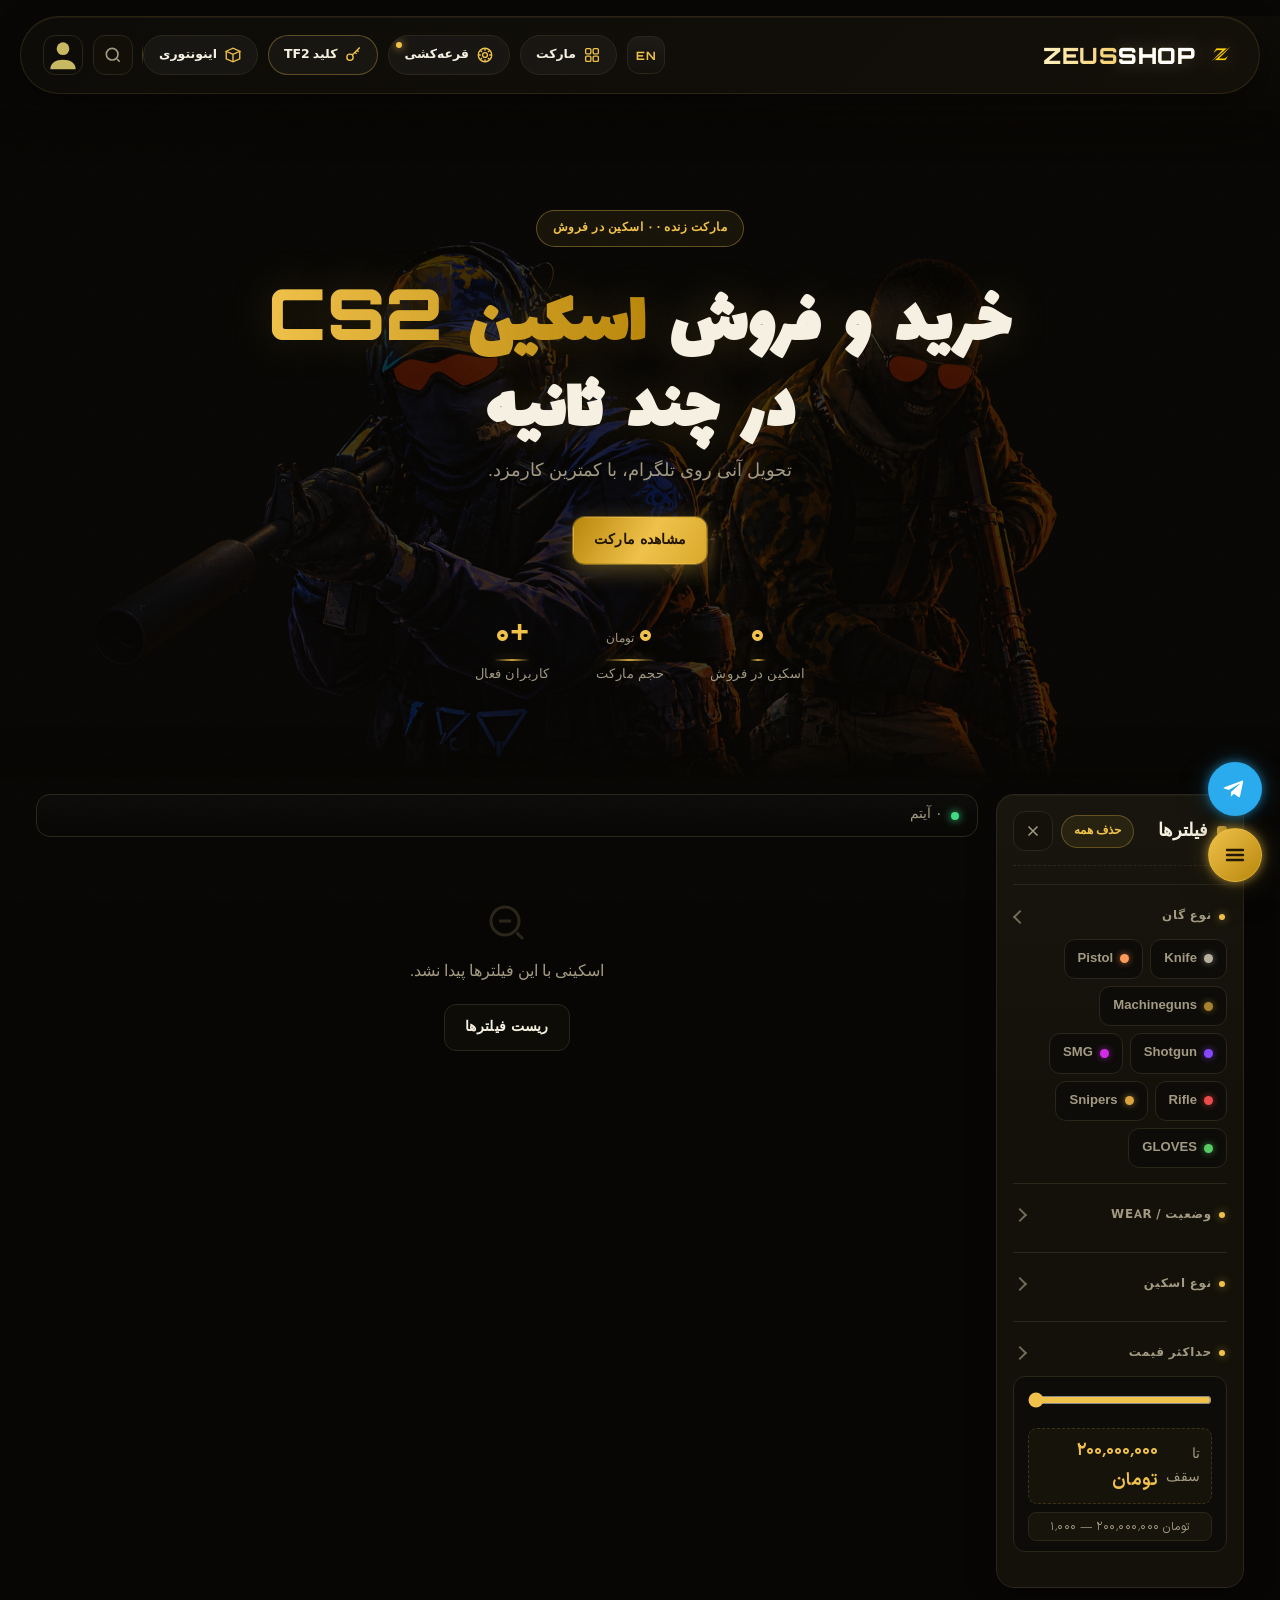
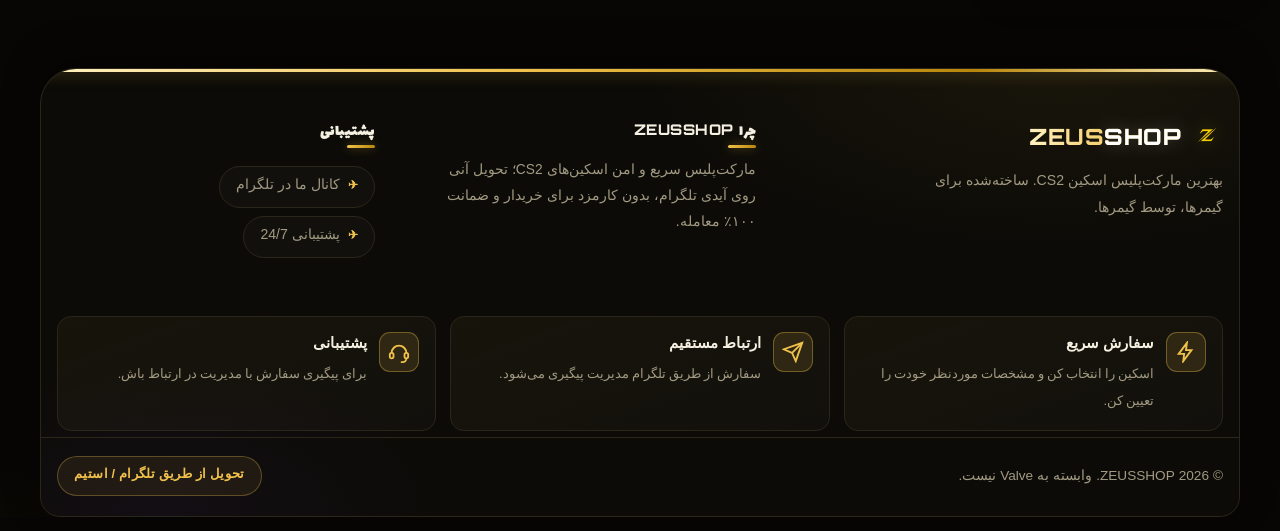
==== commit b5b0b08b: "Add files via upload" ====
--- a/index.html
+++ b/index.html
@@ -7,7 +7,7 @@
   <title>ZEUSSHOP — خرید و فروش اسکین CS2</title>
   <link rel="icon" type="image/png" href="image/fav.png" />
   <link rel="stylesheet" href="css/fonts.css?v=87" />
-  <link rel="stylesheet" href="css/style.css?v=120" />
+  <link rel="stylesheet" href="css/style.css?v=121" />
   <link rel="stylesheet" href="css/admin.css?v=100" />
 </head>
 <body>
@@ -487,6 +487,10 @@
         <span data-i18n="fabTg">کانال ZEUSSHOP</span>
       </a>
     </div>
+    <a class="corner__tgfab" href="https://t.me/ZEUS_ADMIN0" target="_blank" rel="noopener noreferrer" aria-label="Telegram support">
+      <svg viewBox="0 0 24 24" width="22" height="22" fill="currentColor"><path d="M21.9 4.3 18.6 20c-.2 1.1-.9 1.3-1.8.8l-4.9-3.6-2.4 2.3c-.3.3-.5.5-1 .5l.4-5 9.2-8.3c.4-.4-.1-.6-.6-.2L6.2 13 1.4 11.5c-1-.3-1-1 .2-1.5L20.6 2.9c.9-.3 1.6.2 1.3 1.4z"/></svg>
+      <span class="corner__tgfab-lbl" data-i18n="fabTgSup">پشتیبانی تلگرام</span>
+    </a>
     <button class="corner__fab" id="cornerFab" type="button" aria-label="Menu" aria-expanded="false">
       <svg class="corner__fab-ico" viewBox="0 0 24 24" width="24" height="24" fill="none" stroke="currentColor" stroke-width="2.4" stroke-linecap="round"><path d="M4 7h16M4 12h16M4 17h16"/></svg>
       <svg class="corner__fab-x" viewBox="0 0 24 24" width="22" height="22" fill="none" stroke="currentColor" stroke-width="2.6" stroke-linecap="round"><path d="M18 6 6 18M6 6l12 12"/></svg>
@@ -508,6 +512,6 @@
   <script src="js/supabase.min.js?v=1"></script>
   <script src="js/supabase-config.js?v=87"></script>
   <script src="js/db.js?v=117"></script>
-  <script src="js/main.js?v=137"></script>
+  <script src="js/main.js?v=138"></script>
 </body>
 </html>
--- a/css/style.css
+++ b/css/style.css
@@ -2247,6 +2247,36 @@
   background: linear-gradient(135deg, var(--accent), var(--accent-2));
   color: #241a00;
   box-shadow: 0 0 6px rgba(240,194,75,.8), 0 0 14px rgba(240,194,75,.5);
+}
+/* support = standalone blue telegram FAB above the hamburger;
+   hovering expands it into a pill that reveals its label */
+.corner__tgfab {
+  align-self: flex-start;                   /* RTL: inline-start = right edge */
+  height: 54px; width: 54px; flex: 0 0 auto;
+  display: inline-flex; align-items: center; gap: 8px;
+  padding-inline: 16px;
+  border-radius: 100px; overflow: hidden;
+  border: 1px solid rgba(42,171,238,.65);
+  background: #2AABEE; color: #fff;
+  text-decoration: none; white-space: nowrap;
+  box-shadow: 0 0 10px rgba(42,171,238,.55), 0 0 22px rgba(42,171,238,.3), 0 12px 28px rgba(0,0,0,.5);
+  transition: width .32s cubic-bezier(.2,.8,.25,1), transform .2s ease, box-shadow .25s ease;
+}
+.corner__tgfab:hover, .corner__tgfab:focus-visible {
+  width: 214px;
+  box-shadow: 0 0 14px rgba(42,171,238,.8), 0 0 30px rgba(42,171,238,.45), 0 14px 32px rgba(0,0,0,.55);
+}
+.corner__tgfab:active { transform: scale(.96); }
+.corner__tgfab svg { flex: 0 0 auto; }
+.corner__tgfab-lbl {
+  font-family: var(--font-body); font-size: .84rem; font-weight: 800;
+  opacity: 0; transform: translateX(8px);
+  transition: opacity .2s ease, transform .3s cubic-bezier(.2,.8,.25,1);
+}
+.corner__tgfab:hover .corner__tgfab-lbl,
+.corner__tgfab:focus-visible .corner__tgfab-lbl {
+  opacity: 1; transform: none;
+  transition-delay: .08s;
 }
 
 /* ===== RULES PAGE (full-screen) — same BLACK + GOLD theme as the site ===== */
@@ -2301,7 +2331,8 @@
 
 @media (max-width: 600px) {
   .corner { right: 14px; bottom: 14px; }
-  .corner__fab { width: 50px; height: 50px; }
+  .corner__fab { width: 50px; height: 50px; }
+  .corner__tgfab { width: 50px; height: 50px; padding-inline: 14px; }
   .corner__item { font-size: .84rem; padding: 9px 13px; }
 }
 
